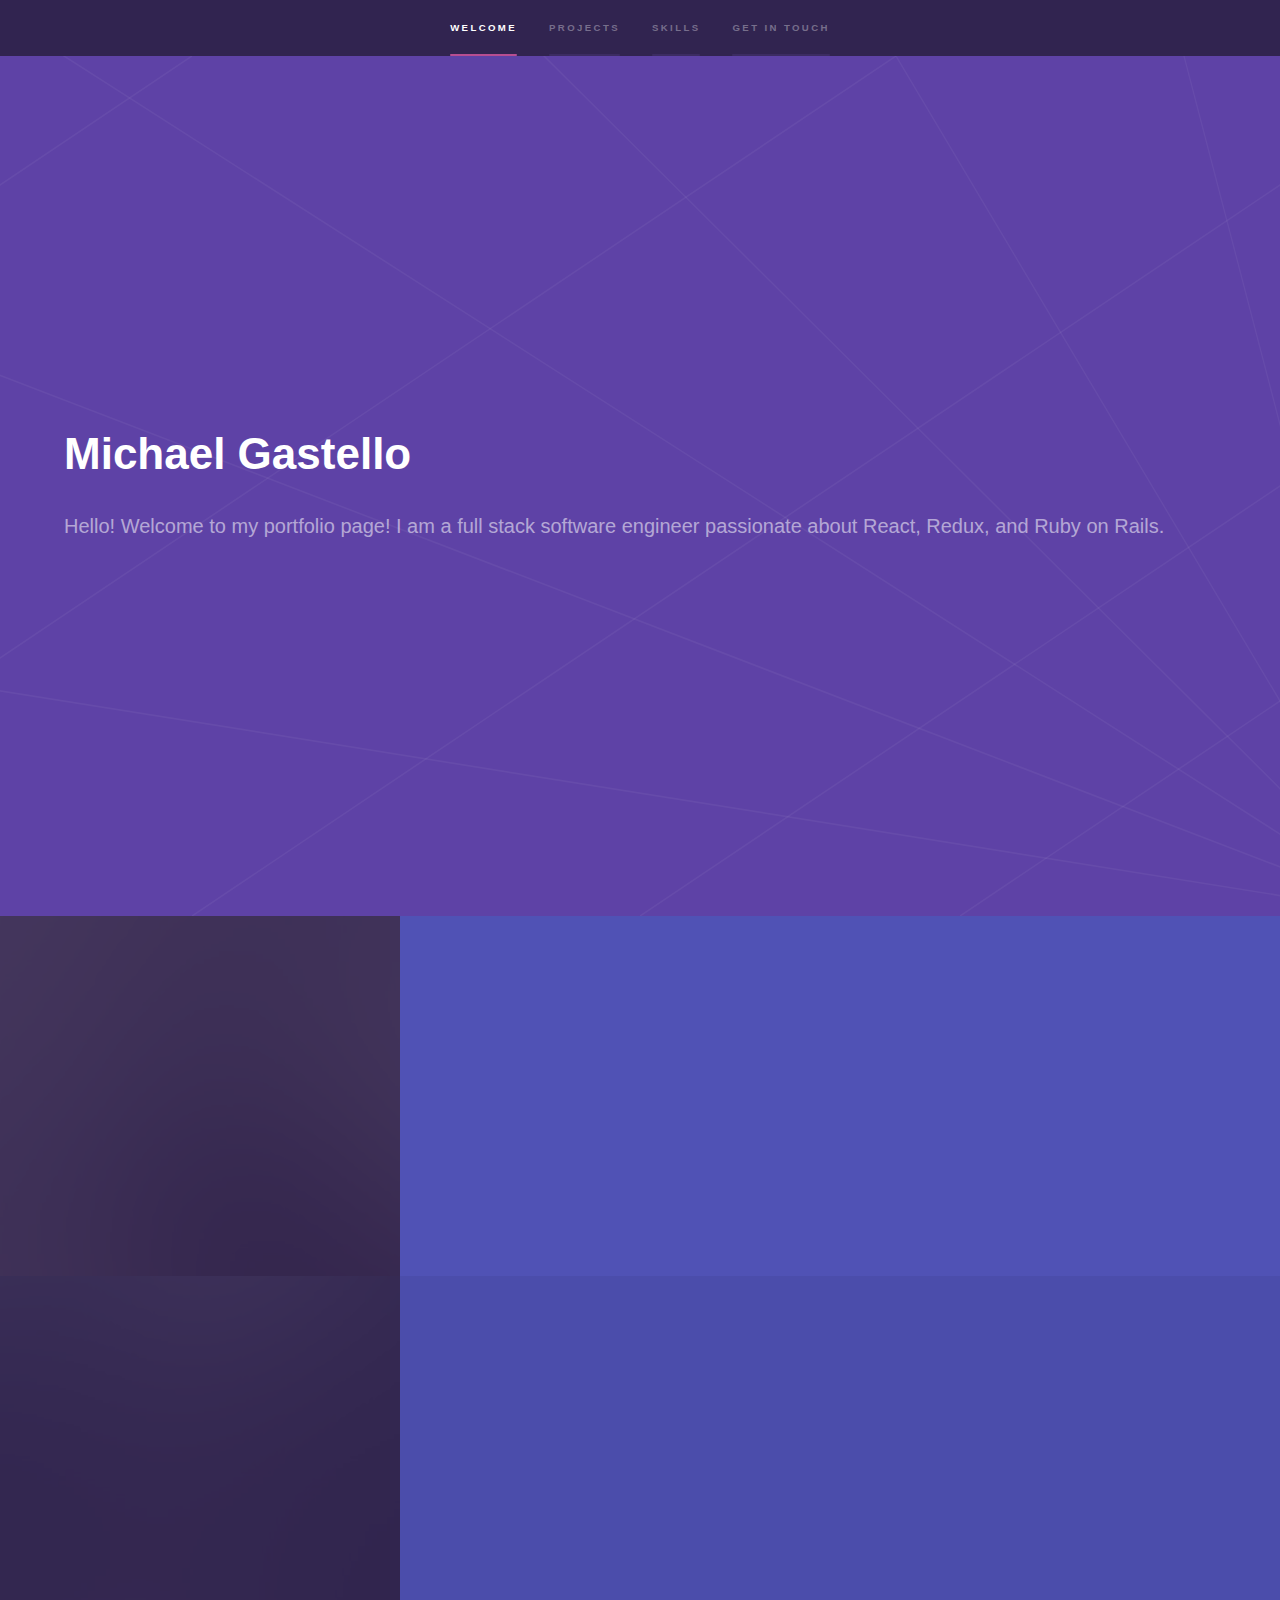
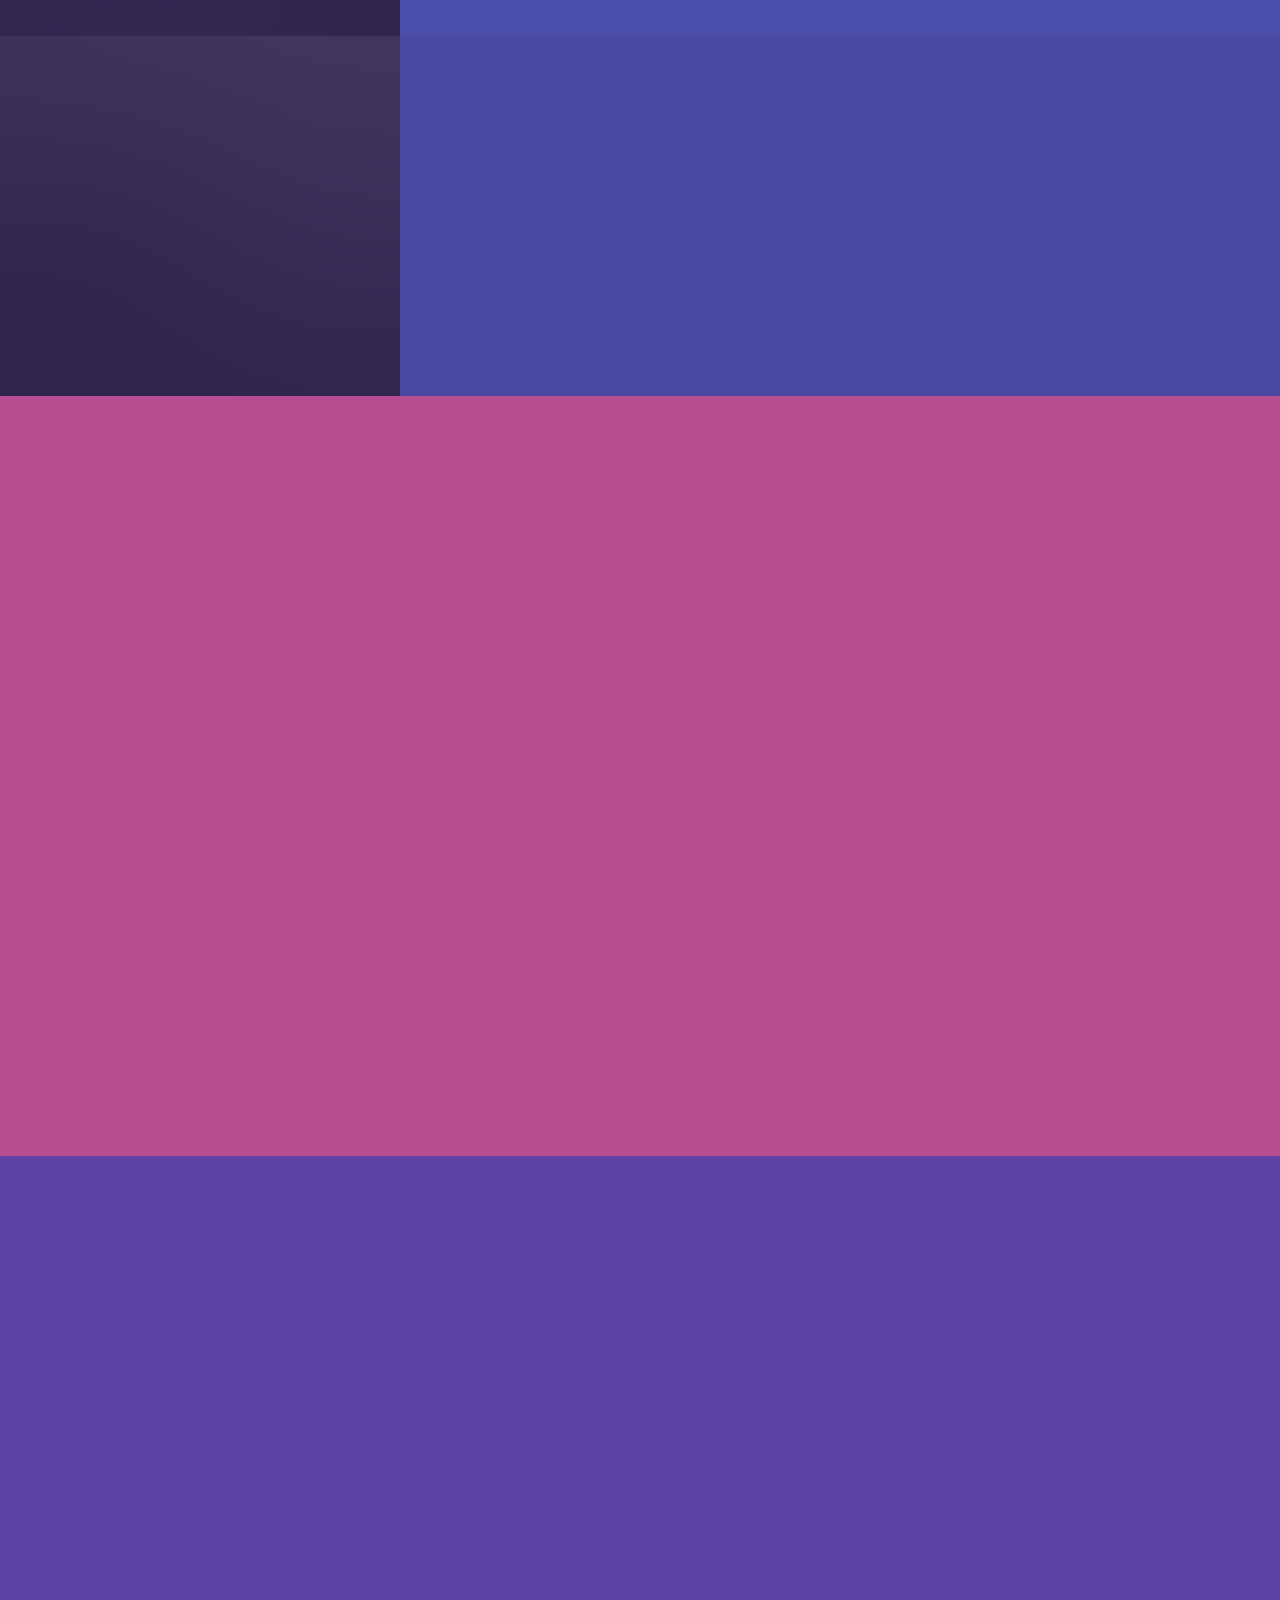
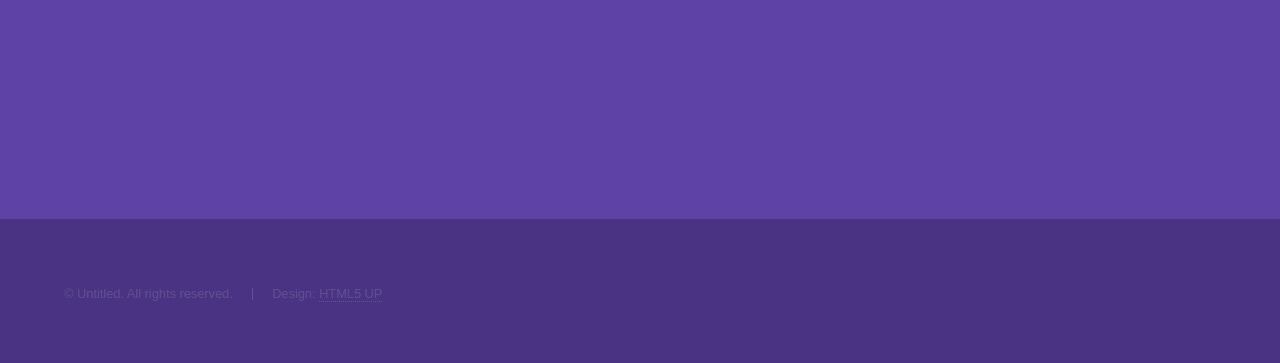
==== index.html @ 9dc015c9 "added descriptions" ====
<!DOCTYPE HTML>
<!--
	Hyperspace by HTML5 UP
	html5up.net | @ajlkn
	Free for personal and commercial use under the CCA 3.0 license (html5up.net/license)
-->
<html>
	<head>
		<title>Michael Gastello	</title>
		<meta charset="utf-8" />
		<meta name="viewport" content="width=device-width, initial-scale=1, user-scalable=no" />
		<link rel="stylesheet" href="https://cdn.jsdelivr.net/gh/devicons/devicon@v2.15.1/devicon.min.css">
		<link rel="stylesheet" href="assets/css/main.css" />
		<noscript><link rel="stylesheet" href="assets/css/noscript.css" /></noscript>
	</head>
	<body class="is-preload">

		<!-- Sidebar -->
			<section id="sidebar">
				<div class="inner">
					<nav>
						<ul>
							<li><a href="#intro">Welcome</a></li>
							<li><a href="#one">Projects</a></li>
							<li><a href="#two">Skills</a></li>
							<li><a href="#three">Get in touch</a></li>
						</ul>
					</nav>
				</div>
			</section>

		<!-- Wrapper -->
			<div id="wrapper">

				<!-- Intro -->
					<section id="intro" class="wrapper style1 fullscreen fade-up">
						<div class="inner">
							<h1>Michael Gastello</h1>
							<p>Hello! Welcome to my portfolio page! I am a full stack software engineer passionate about React, Redux, and Ruby on Rails.</p>
						</div>
					</section>

				<!-- One -->
					<section id="one" class="wrapper style2 spotlights">
						<section>
							<a href="#" class="image"><img src="images/pic01.jpg" alt="" data-position="center center" /></a>
							<div class="content">
								<div class="inner">
									<h2>xChngd</h2>
									<p>A minimalist JavaScript project displaying currency information and exchange rates for any country clicked on a world map.</p>
									<ul class="actions">
										<li><a href="generic.html" class="button">Learn more</a></li>
									</ul>
								</div>
							</div>
						</section>
						<section>
							<a href="#" class="image"><img src="images/pic02.jpg" alt="" data-position="top center" /></a>
							<div class="content">
								<div class="inner">
									<h2>Arrow</h2>
									<p>A single page Target clone offering users an authentic e-commerce experience.</p>
									<ul class="actions">
										<li><a href="generic.html" class="button">Learn more</a></li>
									</ul>
								</div>
							</div>
						</section>
						<section>
							<a href="#" class="image"><img src="images/pic03.jpg" alt="" data-position="25% 25%" /></a>
							<div class="content">
								<div class="inner">
									<h2>ARTifacts</h2>
									<p>A web app that enables users to explore and discover art from different countries and time periods.</p>
									<ul class="actions">
										<li><a href="generic.html" class="button">Learn more</a></li>
									</ul>
								</div>
							</div>
						</section>
					</section>

				<!-- Two -->
					<section id="two" class="wrapper style3 fade-up">
						<div class="inner">
							<h2>Skills</h2>
							<!-- <p>Phasellus convallis elit id ullamcorper pulvinar. Duis aliquam turpis mauris, eu ultricies erat malesuada quis. Aliquam dapibus, lacus eget hendrerit bibendum, urna est aliquam sem, sit amet imperdiet est velit quis lorem.</p> -->
							<div class="features">
								<section>
									<img src="https://cdn.jsdelivr.net/gh/devicons/devicon/icons/javascript/javascript-original.svg" class="js-img"/>
									<h3>JavaScript</h3>
									<!-- <p>Phasellus convallis elit id ullam corper amet et pulvinar. Duis aliquam turpis mauris, sed ultricies erat dapibus.</p> -->
								</section>
								<section>
									<img src="https://cdn.jsdelivr.net/gh/devicons/devicon/icons/react/react-original.svg" class="js-img"/>
									<h3>React</h3>
									<!-- <p>Phasellus convallis elit id ullam corper amet et pulvinar. Duis aliquam turpis mauris, sed ultricies erat dapibus.</p> -->
								</section>
								<section>
									<img src="https://cdn.jsdelivr.net/gh/devicons/devicon/icons/redux/redux-original.svg" class="js-img"/>
									<h3>Redux</h3>
									<!-- <p>Phasellus convallis elit id ullam corper amet et pulvinar. Duis aliquam turpis mauris, sed ultricies erat dapibus.</p> -->
								</section>
								<section>
									<img src="https://cdn.jsdelivr.net/gh/devicons/devicon/icons/express/express-original.svg" class="js-img"/>
									<h3>Express</h3>
									<!-- <p>Phasellus convallis elit id ullam corper amet et pulvinar. Duis aliquam turpis mauris, sed ultricies erat dapibus.</p> -->
								</section>
								<section>
									<img src="https://cdn.jsdelivr.net/gh/devicons/devicon/icons/ruby/ruby-original-wordmark.svg" class="js-img"/>
									<h3>Ruby</h3>
									<!-- <p>Phasellus convallis elit id ullam corper amet et pulvinar. Duis aliquam turpis mauris, sed ultricies erat dapibus.</p> -->
								</section>
								<section>
									<img src="https://cdn.jsdelivr.net/gh/devicons/devicon/icons/rails/rails-plain-wordmark.svg" class="js-img"/>
									<h3>Rails</h3>
									<!-- <p>Phasellus convallis elit id ullam corper amet et pulvinar. Duis aliquam turpis mauris, sed ultricies erat dapibus.</p> -->
								</section>
								<section>
									<img src="https://cdn.jsdelivr.net/gh/devicons/devicon/icons/nodejs/nodejs-original-wordmark.svg" class="js-img"/>
									<h3>Node</h3>
									<!-- <p>Phasellus convallis elit id ullam corper amet et pulvinar. Duis aliquam turpis mauris, sed ultricies erat dapibus.</p> -->
								</section>
								<section>
									<img src="https://cdn.jsdelivr.net/gh/devicons/devicon/icons/git/git-original-wordmark.svg" class="js-img"/>
									<h3>Git<h3>
									<!-- <p>Phasellus convallis elit id ullam corper amet et pulvinar. Duis aliquam turpis mauris, sed ultricies erat dapibus.</p> -->
								</section>
								<section>
									<img src="https://cdn.jsdelivr.net/gh/devicons/devicon/icons/html5/html5-original-wordmark.svg" class="js-img"/>
									<h3>HTML</h3>
									<!-- <p>Phasellus convallis elit id ullam corper amet et pulvinar. Duis aliquam turpis mauris, sed ultricies erat dapibus.</p> -->
								</section>
								<section>
									<img src="https://cdn.jsdelivr.net/gh/devicons/devicon/icons/css3/css3-original-wordmark.svg" class="js-img"/>
									<h3>CSS<h3>
									<!-- <p>Phasellus convallis elit id ullam corper amet et pulvinar. Duis aliquam turpis mauris, sed ultricies erat dapibus.</p> -->
								</section>
								<section>
									<img src="https://cdn.jsdelivr.net/gh/devicons/devicon/icons/postgresql/postgresql-original-wordmark.svg" class="js-img"/>
									<h3>PostgreSQL</h3>
									<!-- <p>Phasellus convallis elit id ullam corper amet et pulvinar. Duis aliquam turpis mauris, sed ultricies erat dapibus.</p> -->
								</section>
								<section>
									<img src="https://cdn.jsdelivr.net/gh/devicons/devicon/icons/mongodb/mongodb-original-wordmark.svg" class="js-img"/>
									<h3>MongoDB<h3>
									<!-- <p>Phasellus convallis elit id ullam corper amet et pulvinar. Duis aliquam turpis mauris, sed ultricies erat dapibus.</p> -->
								</section>
							</div>
						</div>
					</section>

				<!-- Three -->
					<section id="three" class="wrapper style1 fade-up">
						<div class="inner">
							<h2>Get in touch</h2>
							<p>Phasellus convallis elit id ullamcorper pulvinar. Duis aliquam turpis mauris, eu ultricies erat malesuada quis. Aliquam dapibus, lacus eget hendrerit bibendum, urna est aliquam sem, sit amet imperdiet est velit quis lorem.</p>
							<div class="split style1">
								<section>
									<form method="post" action="#">
										<div class="fields">
											<div class="field half">
												<label for="name">Name</label>
												<input type="text" name="name" id="name" />
											</div>
											<div class="field half">
												<label for="email">Email</label>
												<input type="text" name="email" id="email" />
											</div>
											<div class="field">
												<label for="message">Message</label>
												<textarea name="message" id="message" rows="5"></textarea>
											</div>
										</div>
										<ul class="actions">
											<li><a href="" class="button submit">Send Message</a></li>
										</ul>
									</form>
								</section>
								<section>
									<ul class="contact">`
										<li>
											<h3>Email</h3>
											<a href="#">mgastello10@gmail.com</a>
										</li>
										<li>
											<h3>Phone</h3>
											<span>(631) 896-7284</span>
										</li>
										<li>
											<h3>Social</h3>
											<ul class="icons">
												<li><a href="https://www.linkedin.com/in/michael-gastello/" class="icon brands fa-linkedin-in" target="_blank" rel="noreferrer"><span class="label">LinkedIn</span></a></li>
												<li><a href="https://github.com/mgastello" class="icon brands fa-github" target="_blank" rel="noreferrer"><span class="label">GitHub</span></a></li>
												<li><a href="https://wellfound.com/u/michael-gastello" class="icon brands fa-angellist" target="_blank" rel="noreferrer"><span class="label">Facebook</span></a></li>
											</ul>
										</li>
									</ul>
								</section>
							</div>
						</div>
					</section>

			</div>

		<!-- Footer -->
			<footer id="footer" class="wrapper style1-alt">
				<div class="inner">
					<ul class="menu">
						<li>&copy; Untitled. All rights reserved.</li><li>Design: <a href="http://html5up.net">HTML5 UP</a></li>
					</ul>
				</div>
			</footer>

		<!-- Scripts -->
			<script src="assets/js/jquery.min.js"></script>
			<script src="assets/js/jquery.scrollex.min.js"></script>
			<script src="assets/js/jquery.scrolly.min.js"></script>
			<script src="assets/js/browser.min.js"></script>
			<script src="assets/js/breakpoints.min.js"></script>
			<script src="assets/js/util.js"></script>
			<script src="assets/js/main.js"></script>

	</body>
</html>
---- assets/css/main.css ----
@import url(fontawesome-all.min.css);

/*
	Hyperspace by HTML5 UP
	html5up.net | @ajlkn
	Free for personal and commercial use under the CCA 3.0 license (html5up.net/license)
*/

html, body, div, span, applet, object,
iframe, h1, h2, h3, h4, h5, h6, p, blockquote,
pre, a, abbr, acronym, address, big, cite,
code, del, dfn, em, img, ins, kbd, q, s, samp,
small, strike, strong, sub, sup, tt, var, b,
u, i, center, dl, dt, dd, ol, ul, li, fieldset,
form, label, legend, table, caption, tbody,
tfoot, thead, tr, th, td, article, aside,
canvas, details, embed, figure, figcaption,
footer, header, hgroup, menu, nav, output, ruby,
section, summary, time, mark, audio, video {
	margin: 0;
	padding: 0;
	border: 0;
	font-size: 100%;
	font: inherit;
	vertical-align: baseline;}

article, aside, details, figcaption, figure,
footer, header, hgroup, menu, nav, section {
	display: block;}

body {
	line-height: 1;
}

ol, ul {
	list-style: none;
}

blockquote, q {
	quotes: none;
}

	blockquote:before, blockquote:after, q:before, q:after {
		content: '';
		content: none;
	}

table {
	border-collapse: collapse;
	border-spacing: 0;
}

body {
	-webkit-text-size-adjust: none;
}

mark {
	background-color: transparent;
	color: inherit;
}

input::-moz-focus-inner {
	border: 0;
	padding: 0;
}

input, select, textarea {
	-moz-appearance: none;
	-webkit-appearance: none;
	-ms-appearance: none;
	appearance: none;
}

/* Basic */

	@-ms-viewport {
		width: device-width;
	}

	body {
		-ms-overflow-style: scrollbar;
	}

	@media screen and (max-width: 480px) {

		html, body {
			min-width: 320px;
		}

	}

	html {
		box-sizing: border-box;
	}

	*, *:before, *:after {
		box-sizing: inherit;
	}

	body {
		background: #312450;
	}

		body.is-preload *, body.is-preload *:before, body.is-preload *:after {
			-moz-animation: none !important;
			-webkit-animation: none !important;
			-ms-animation: none !important;
			animation: none !important;
			-moz-transition: none !important;
			-webkit-transition: none !important;
			-ms-transition: none !important;
			transition: none !important;
		}

/* Type */

	body, input, select, textarea {
		color: rgba(255, 255, 255, 0.55);
		font-family: Arial, Helvetica, sans-serif;
		font-size: 16.5pt;
		font-weight: normal;
		line-height: 1.75;
	}

		@media screen and (max-width: 1680px) {

			body, input, select, textarea {
				font-size: 13pt;
			}

		}

		@media screen and (max-width: 1280px) {

			body, input, select, textarea {
				font-size: 12pt;
			}

		}

		@media screen and (max-width: 360px) {

			body, input, select, textarea {
				font-size: 11pt;
			}

		}

	a {
		-moz-transition: color 0.2s ease, border-bottom-color 0.2s ease;
		-webkit-transition: color 0.2s ease, border-bottom-color 0.2s ease;
		-ms-transition: color 0.2s ease, border-bottom-color 0.2s ease;
		transition: color 0.2s ease, border-bottom-color 0.2s ease;
		border-bottom: dotted 1px rgba(255, 255, 255, 0.35);
		color: inherit;
		text-decoration: none;
	}

		a:hover {
			border-bottom-color: transparent;
			color: #ffffff;
		}

	strong, b {
		color: #ffffff;
		font-weight: bold;
	}

	em, i {
		font-style: italic;
	}

	p {
		margin: 0 0 2em 0;
	}

	h1, h2, h4, h5, h6 {
		color: #ffffff;
		font-weight: bold;
		line-height: 1.5;
		margin: 0 0 0.5em 0;
	}

		h1 a, h2 a, h3 a, h4 a, h5 a, h6 a {
			color: inherit;
			text-decoration: none;
		}

	h1 {
		font-size: 2.75em;
	}

		h1.major {
			margin: 0 0 1.3em 0;
			position: relative;
			padding-bottom: 0.35em;
		}

			h1.major:after {
				background-image: -moz-linear-gradient(to right, #5e42a6, #b74e91);
				background-image: -webkit-linear-gradient(to right, #5e42a6, #b74e91);
				background-image: -ms-linear-gradient(to right, #5e42a6, #b74e91);
				background-image: linear-gradient(to right, #5e42a6, #b74e91);
				-moz-transition: max-width 0.2s ease;
				-webkit-transition: max-width 0.2s ease;
				-ms-transition: max-width 0.2s ease;
				transition: max-width 0.2s ease;
				border-radius: 0.2em;
				bottom: 0;
				content: '';
				height: 0.05em;
				position: absolute;
				right: 0;
				width: 100%;
			}

	h2 {
		font-size: 1.75em;
	}

	h3 {
		font-size: 1.1em;
	}

	h4 {
		font-size: 1em;
	}

	h5 {
		font-size: 0.8em;
	}

	h6 {
		font-size: 0.6em;
	}

	@media screen and (max-width: 736px) {

		h1 {
			font-size: 2em;
		}

		h2 {
			font-size: 1.25em;
		}

		h3 {
			font-size: 1em;
		}

		h4 {
			font-size: 0.8em;
		}

		h5 {
			font-size: 0.6em;
		}

		h6 {
			font-size: 0.6em;
		}

	}

	sub {
		font-size: 0.8em;
		position: relative;
		top: 0.5em;
	}

	sup {
		font-size: 0.8em;
		position: relative;
		top: -0.5em;
	}

	blockquote {
		border-left: solid 4px rgba(255, 255, 255, 0.15);
		font-style: italic;
		margin: 0 0 2em 0;
		padding: 0.5em 0 0.5em 2em;
	}

	code {
		background: rgba(255, 255, 255, 0.05);
		border-radius: 0.25em;
		border: solid 1px rgba(255, 255, 255, 0.15);
		font-family: "Courier New", monospace;
		font-size: 0.9em;
		margin: 0 0.25em;
		padding: 0.25em 0.65em;
	}

	pre {
		-webkit-overflow-scrolling: touch;
		font-family: "Courier New", monospace;
		font-size: 0.9em;
		margin: 0 0 2em 0;
	}

		pre code {
			display: block;
			line-height: 1.75em;
			padding: 1em 1.5em;
			overflow-x: auto;
		}

	hr {
		border: 0;
		border-bottom: solid 1px rgba(255, 255, 255, 0.15);
		margin: 2em 0;
	}

		hr.major {
			margin: 3em 0;
		}

	.align-left {
		text-align: left;
	}

	.align-center {
		text-align: center;
	}

	.align-right {
		text-align: right;
	}

/* Row */

	.row {
		display: flex;
		flex-wrap: wrap;
		box-sizing: border-box;
		align-items: stretch;
	}

		.row > * {
			box-sizing: border-box;
		}

		.row.gtr-uniform > * > :last-child {
			margin-bottom: 0;
		}

		.row.aln-left {
			justify-content: flex-start;
		}

		.row.aln-center {
			justify-content: center;
		}

		.row.aln-right {
			justify-content: flex-end;
		}

		.row.aln-top {
			align-items: flex-start;
		}

		.row.aln-middle {
			align-items: center;
		}

		.row.aln-bottom {
			align-items: flex-end;
		}

		.row > .imp {
			order: -1;
		}

		.row > .col-1 {
			width: 8.33333%;
		}

		.row > .off-1 {
			margin-left: 8.33333%;
		}

		.row > .col-2 {
			width: 16.66667%;
		}

		.row > .off-2 {
			margin-left: 16.66667%;
		}

		.row > .col-3 {
			width: 25%;
		}

		.row > .off-3 {
			margin-left: 25%;
		}

		.row > .col-4 {
			width: 33.33333%;
		}

		.row > .off-4 {
			margin-left: 33.33333%;
		}

		.row > .col-5 {
			width: 41.66667%;
		}

		.row > .off-5 {
			margin-left: 41.66667%;
		}

		.row > .col-6 {
			width: 50%;
		}

		.row > .off-6 {
			margin-left: 50%;
		}

		.row > .col-7 {
			width: 58.33333%;
		}

		.row > .off-7 {
			margin-left: 58.33333%;
		}

		.row > .col-8 {
			width: 66.66667%;
		}

		.row > .off-8 {
			margin-left: 66.66667%;
		}

		.row > .col-9 {
			width: 75%;
		}

		.row > .off-9 {
			margin-left: 75%;
		}

		.row > .col-10 {
			width: 83.33333%;
		}

		.row > .off-10 {
			margin-left: 83.33333%;
		}

		.row > .col-11 {
			width: 91.66667%;
		}

		.row > .off-11 {
			margin-left: 91.66667%;
		}

		.row > .col-12 {
			width: 100%;
		}

		.row > .off-12 {
			margin-left: 100%;
		}

		.row.gtr-0 {
			margin-top: 0;
			margin-left: 0em;
		}

			.row.gtr-0 > * {
				padding: 0 0 0 0em;
			}

			.row.gtr-0.gtr-uniform {
				margin-top: 0em;
			}

				.row.gtr-0.gtr-uniform > * {
					padding-top: 0em;
				}

		.row.gtr-25 {
			margin-top: 0;
			margin-left: -0.375em;
		}

			.row.gtr-25 > * {
				padding: 0 0 0 0.375em;
			}

			.row.gtr-25.gtr-uniform {
				margin-top: -0.375em;
			}

				.row.gtr-25.gtr-uniform > * {
					padding-top: 0.375em;
				}

		.row.gtr-50 {
			margin-top: 0;
			margin-left: -0.75em;
		}

			.row.gtr-50 > * {
				padding: 0 0 0 0.75em;
			}

			.row.gtr-50.gtr-uniform {
				margin-top: -0.75em;
			}

				.row.gtr-50.gtr-uniform > * {
					padding-top: 0.75em;
				}

		.row {
			margin-top: 0;
			margin-left: -1.5em;
		}

			.row > * {
				padding: 0 0 0 1.5em;
			}

			.row.gtr-uniform {
				margin-top: -1.5em;
			}

				.row.gtr-uniform > * {
					padding-top: 1.5em;
				}

		.row.gtr-150 {
			margin-top: 0;
			margin-left: -2.25em;
		}

			.row.gtr-150 > * {
				padding: 0 0 0 2.25em;
			}

			.row.gtr-150.gtr-uniform {
				margin-top: -2.25em;
			}

				.row.gtr-150.gtr-uniform > * {
					padding-top: 2.25em;
				}

		.row.gtr-200 {
			margin-top: 0;
			margin-left: -3em;
		}

			.row.gtr-200 > * {
				padding: 0 0 0 3em;
			}

			.row.gtr-200.gtr-uniform {
				margin-top: -3em;
			}

				.row.gtr-200.gtr-uniform > * {
					padding-top: 3em;
				}

		@media screen and (max-width: 1680px) {

			.row {
				display: flex;
				flex-wrap: wrap;
				box-sizing: border-box;
				align-items: stretch;
			}

				.row > * {
					box-sizing: border-box;
				}

				.row.gtr-uniform > * > :last-child {
					margin-bottom: 0;
				}

				.row.aln-left {
					justify-content: flex-start;
				}

				.row.aln-center {
					justify-content: center;
				}

				.row.aln-right {
					justify-content: flex-end;
				}

				.row.aln-top {
					align-items: flex-start;
				}

				.row.aln-middle {
					align-items: center;
				}

				.row.aln-bottom {
					align-items: flex-end;
				}

				.row > .imp-xlarge {
					order: -1;
				}

				.row > .col-1-xlarge {
					width: 8.33333%;
				}

				.row > .off-1-xlarge {
					margin-left: 8.33333%;
				}

				.row > .col-2-xlarge {
					width: 16.66667%;
				}

				.row > .off-2-xlarge {
					margin-left: 16.66667%;
				}

				.row > .col-3-xlarge {
					width: 25%;
				}

				.row > .off-3-xlarge {
					margin-left: 25%;
				}

				.row > .col-4-xlarge {
					width: 33.33333%;
				}

				.row > .off-4-xlarge {
					margin-left: 33.33333%;
				}

				.row > .col-5-xlarge {
					width: 41.66667%;
				}

				.row > .off-5-xlarge {
					margin-left: 41.66667%;
				}

				.row > .col-6-xlarge {
					width: 50%;
				}

				.row > .off-6-xlarge {
					margin-left: 50%;
				}

				.row > .col-7-xlarge {
					width: 58.33333%;
				}

				.row > .off-7-xlarge {
					margin-left: 58.33333%;
				}

				.row > .col-8-xlarge {
					width: 66.66667%;
				}

				.row > .off-8-xlarge {
					margin-left: 66.66667%;
				}

				.row > .col-9-xlarge {
					width: 75%;
				}

				.row > .off-9-xlarge {
					margin-left: 75%;
				}

				.row > .col-10-xlarge {
					width: 83.33333%;
				}

				.row > .off-10-xlarge {
					margin-left: 83.33333%;
				}

				.row > .col-11-xlarge {
					width: 91.66667%;
				}

				.row > .off-11-xlarge {
					margin-left: 91.66667%;
				}

				.row > .col-12-xlarge {
					width: 100%;
				}

				.row > .off-12-xlarge {
					margin-left: 100%;
				}

				.row.gtr-0 {
					margin-top: 0;
					margin-left: 0em;
				}

					.row.gtr-0 > * {
						padding: 0 0 0 0em;
					}

					.row.gtr-0.gtr-uniform {
						margin-top: 0em;
					}

						.row.gtr-0.gtr-uniform > * {
							padding-top: 0em;
						}

				.row.gtr-25 {
					margin-top: 0;
					margin-left: -0.375em;
				}

					.row.gtr-25 > * {
						padding: 0 0 0 0.375em;
					}

					.row.gtr-25.gtr-uniform {
						margin-top: -0.375em;
					}

						.row.gtr-25.gtr-uniform > * {
							padding-top: 0.375em;
						}

				.row.gtr-50 {
					margin-top: 0;
					margin-left: -0.75em;
				}

					.row.gtr-50 > * {
						padding: 0 0 0 0.75em;
					}

					.row.gtr-50.gtr-uniform {
						margin-top: -0.75em;
					}

						.row.gtr-50.gtr-uniform > * {
							padding-top: 0.75em;
						}

				.row {
					margin-top: 0;
					margin-left: -1.5em;
				}

					.row > * {
						padding: 0 0 0 1.5em;
					}

					.row.gtr-uniform {
						margin-top: -1.5em;
					}

						.row.gtr-uniform > * {
							padding-top: 1.5em;
						}

				.row.gtr-150 {
					margin-top: 0;
					margin-left: -2.25em;
				}

					.row.gtr-150 > * {
						padding: 0 0 0 2.25em;
					}

					.row.gtr-150.gtr-uniform {
						margin-top: -2.25em;
					}

						.row.gtr-150.gtr-uniform > * {
							padding-top: 2.25em;
						}

				.row.gtr-200 {
					margin-top: 0;
					margin-left: -3em;
				}

					.row.gtr-200 > * {
						padding: 0 0 0 3em;
					}

					.row.gtr-200.gtr-uniform {
						margin-top: -3em;
					}

						.row.gtr-200.gtr-uniform > * {
							padding-top: 3em;
						}

		}

		@media screen and (max-width: 1280px) {

			.row {
				display: flex;
				flex-wrap: wrap;
				box-sizing: border-box;
				align-items: stretch;
			}

				.row > * {
					box-sizing: border-box;
				}

				.row.gtr-uniform > * > :last-child {
					margin-bottom: 0;
				}

				.row.aln-left {
					justify-content: flex-start;
				}

				.row.aln-center {
					justify-content: center;
				}

				.row.aln-right {
					justify-content: flex-end;
				}

				.row.aln-top {
					align-items: flex-start;
				}

				.row.aln-middle {
					align-items: center;
				}

				.row.aln-bottom {
					align-items: flex-end;
				}

				.row > .imp-large {
					order: -1;
				}

				.row > .col-1-large {
					width: 8.33333%;
				}

				.row > .off-1-large {
					margin-left: 8.33333%;
				}

				.row > .col-2-large {
					width: 16.66667%;
				}

				.row > .off-2-large {
					margin-left: 16.66667%;
				}

				.row > .col-3-large {
					width: 25%;
				}

				.row > .off-3-large {
					margin-left: 25%;
				}

				.row > .col-4-large {
					width: 33.33333%;
				}

				.row > .off-4-large {
					margin-left: 33.33333%;
				}

				.row > .col-5-large {
					width: 41.66667%;
				}

				.row > .off-5-large {
					margin-left: 41.66667%;
				}

				.row > .col-6-large {
					width: 50%;
				}

				.row > .off-6-large {
					margin-left: 50%;
				}

				.row > .col-7-large {
					width: 58.33333%;
				}

				.row > .off-7-large {
					margin-left: 58.33333%;
				}

				.row > .col-8-large {
					width: 66.66667%;
				}

				.row > .off-8-large {
					margin-left: 66.66667%;
				}

				.row > .col-9-large {
					width: 75%;
				}

				.row > .off-9-large {
					margin-left: 75%;
				}

				.row > .col-10-large {
					width: 83.33333%;
				}

				.row > .off-10-large {
					margin-left: 83.33333%;
				}

				.row > .col-11-large {
					width: 91.66667%;
				}

				.row > .off-11-large {
					margin-left: 91.66667%;
				}

				.row > .col-12-large {
					width: 100%;
				}

				.row > .off-12-large {
					margin-left: 100%;
				}

				.row.gtr-0 {
					margin-top: 0;
					margin-left: 0em;
				}

					.row.gtr-0 > * {
						padding: 0 0 0 0em;
					}

					.row.gtr-0.gtr-uniform {
						margin-top: 0em;
					}

						.row.gtr-0.gtr-uniform > * {
							padding-top: 0em;
						}

				.row.gtr-25 {
					margin-top: 0;
					margin-left: -0.375em;
				}

					.row.gtr-25 > * {
						padding: 0 0 0 0.375em;
					}

					.row.gtr-25.gtr-uniform {
						margin-top: -0.375em;
					}

						.row.gtr-25.gtr-uniform > * {
							padding-top: 0.375em;
						}

				.row.gtr-50 {
					margin-top: 0;
					margin-left: -0.75em;
				}

					.row.gtr-50 > * {
						padding: 0 0 0 0.75em;
					}

					.row.gtr-50.gtr-uniform {
						margin-top: -0.75em;
					}

						.row.gtr-50.gtr-uniform > * {
							padding-top: 0.75em;
						}

				.row {
					margin-top: 0;
					margin-left: -1.5em;
				}

					.row > * {
						padding: 0 0 0 1.5em;
					}

					.row.gtr-uniform {
						margin-top: -1.5em;
					}

						.row.gtr-uniform > * {
							padding-top: 1.5em;
						}

				.row.gtr-150 {
					margin-top: 0;
					margin-left: -2.25em;
				}

					.row.gtr-150 > * {
						padding: 0 0 0 2.25em;
					}

					.row.gtr-150.gtr-uniform {
						margin-top: -2.25em;
					}

						.row.gtr-150.gtr-uniform > * {
							padding-top: 2.25em;
						}

				.row.gtr-200 {
					margin-top: 0;
					margin-left: -3em;
				}

					.row.gtr-200 > * {
						padding: 0 0 0 3em;
					}

					.row.gtr-200.gtr-uniform {
						margin-top: -3em;
					}

						.row.gtr-200.gtr-uniform > * {
							padding-top: 3em;
						}

		}

		@media screen and (max-width: 980px) {

			.row {
				display: flex;
				flex-wrap: wrap;
				box-sizing: border-box;
				align-items: stretch;
			}

				.row > * {
					box-sizing: border-box;
				}

				.row.gtr-uniform > * > :last-child {
					margin-bottom: 0;
				}

				.row.aln-left {
					justify-content: flex-start;
				}

				.row.aln-center {
					justify-content: center;
				}

				.row.aln-right {
					justify-content: flex-end;
				}

				.row.aln-top {
					align-items: flex-start;
				}

				.row.aln-middle {
					align-items: center;
				}

				.row.aln-bottom {
					align-items: flex-end;
				}

				.row > .imp-medium {
					order: -1;
				}

				.row > .col-1-medium {
					width: 8.33333%;
				}

				.row > .off-1-medium {
					margin-left: 8.33333%;
				}

				.row > .col-2-medium {
					width: 16.66667%;
				}

				.row > .off-2-medium {
					margin-left: 16.66667%;
				}

				.row > .col-3-medium {
					width: 25%;
				}

				.row > .off-3-medium {
					margin-left: 25%;
				}

				.row > .col-4-medium {
					width: 33.33333%;
				}

				.row > .off-4-medium {
					margin-left: 33.33333%;
				}

				.row > .col-5-medium {
					width: 41.66667%;
				}

				.row > .off-5-medium {
					margin-left: 41.66667%;
				}

				.row > .col-6-medium {
					width: 50%;
				}

				.row > .off-6-medium {
					margin-left: 50%;
				}

				.row > .col-7-medium {
					width: 58.33333%;
				}

				.row > .off-7-medium {
					margin-left: 58.33333%;
				}

				.row > .col-8-medium {
					width: 66.66667%;
				}

				.row > .off-8-medium {
					margin-left: 66.66667%;
				}

				.row > .col-9-medium {
					width: 75%;
				}

				.row > .off-9-medium {
					margin-left: 75%;
				}

				.row > .col-10-medium {
					width: 83.33333%;
				}

				.row > .off-10-medium {
					margin-left: 83.33333%;
				}

				.row > .col-11-medium {
					width: 91.66667%;
				}

				.row > .off-11-medium {
					margin-left: 91.66667%;
				}

				.row > .col-12-medium {
					width: 100%;
				}

				.row > .off-12-medium {
					margin-left: 100%;
				}

				.row.gtr-0 {
					margin-top: 0;
					margin-left: 0em;
				}

					.row.gtr-0 > * {
						padding: 0 0 0 0em;
					}

					.row.gtr-0.gtr-uniform {
						margin-top: 0em;
					}

						.row.gtr-0.gtr-uniform > * {
							padding-top: 0em;
						}

				.row.gtr-25 {
					margin-top: 0;
					margin-left: -0.375em;
				}

					.row.gtr-25 > * {
						padding: 0 0 0 0.375em;
					}

					.row.gtr-25.gtr-uniform {
						margin-top: -0.375em;
					}

						.row.gtr-25.gtr-uniform > * {
							padding-top: 0.375em;
						}

				.row.gtr-50 {
					margin-top: 0;
					margin-left: -0.75em;
				}

					.row.gtr-50 > * {
						padding: 0 0 0 0.75em;
					}

					.row.gtr-50.gtr-uniform {
						margin-top: -0.75em;
					}

						.row.gtr-50.gtr-uniform > * {
							padding-top: 0.75em;
						}

				.row {
					margin-top: 0;
					margin-left: -1.5em;
				}

					.row > * {
						padding: 0 0 0 1.5em;
					}

					.row.gtr-uniform {
						margin-top: -1.5em;
					}

						.row.gtr-uniform > * {
							padding-top: 1.5em;
						}

				.row.gtr-150 {
					margin-top: 0;
					margin-left: -2.25em;
				}

					.row.gtr-150 > * {
						padding: 0 0 0 2.25em;
					}

					.row.gtr-150.gtr-uniform {
						margin-top: -2.25em;
					}

						.row.gtr-150.gtr-uniform > * {
							padding-top: 2.25em;
						}

				.row.gtr-200 {
					margin-top: 0;
					margin-left: -3em;
				}

					.row.gtr-200 > * {
						padding: 0 0 0 3em;
					}

					.row.gtr-200.gtr-uniform {
						margin-top: -3em;
					}

						.row.gtr-200.gtr-uniform > * {
							padding-top: 3em;
						}

		}

		@media screen and (max-width: 736px) {

			.row {
				display: flex;
				flex-wrap: wrap;
				box-sizing: border-box;
				align-items: stretch;
			}

				.row > * {
					box-sizing: border-box;
				}

				.row.gtr-uniform > * > :last-child {
					margin-bottom: 0;
				}

				.row.aln-left {
					justify-content: flex-start;
				}

				.row.aln-center {
					justify-content: center;
				}

				.row.aln-right {
					justify-content: flex-end;
				}

				.row.aln-top {
					align-items: flex-start;
				}

				.row.aln-middle {
					align-items: center;
				}

				.row.aln-bottom {
					align-items: flex-end;
				}

				.row > .imp-small {
					order: -1;
				}

				.row > .col-1-small {
					width: 8.33333%;
				}

				.row > .off-1-small {
					margin-left: 8.33333%;
				}

				.row > .col-2-small {
					width: 16.66667%;
				}

				.row > .off-2-small {
					margin-left: 16.66667%;
				}

				.row > .col-3-small {
					width: 25%;
				}

				.row > .off-3-small {
					margin-left: 25%;
				}

				.row > .col-4-small {
					width: 33.33333%;
				}

				.row > .off-4-small {
					margin-left: 33.33333%;
				}

				.row > .col-5-small {
					width: 41.66667%;
				}

				.row > .off-5-small {
					margin-left: 41.66667%;
				}

				.row > .col-6-small {
					width: 50%;
				}

				.row > .off-6-small {
					margin-left: 50%;
				}

				.row > .col-7-small {
					width: 58.33333%;
				}

				.row > .off-7-small {
					margin-left: 58.33333%;
				}

				.row > .col-8-small {
					width: 66.66667%;
				}

				.row > .off-8-small {
					margin-left: 66.66667%;
				}

				.row > .col-9-small {
					width: 75%;
				}

				.row > .off-9-small {
					margin-left: 75%;
				}

				.row > .col-10-small {
					width: 83.33333%;
				}

				.row > .off-10-small {
					margin-left: 83.33333%;
				}

				.row > .col-11-small {
					width: 91.66667%;
				}

				.row > .off-11-small {
					margin-left: 91.66667%;
				}

				.row > .col-12-small {
					width: 100%;
				}

				.row > .off-12-small {
					margin-left: 100%;
				}

				.row.gtr-0 {
					margin-top: 0;
					margin-left: 0em;
				}

					.row.gtr-0 > * {
						padding: 0 0 0 0em;
					}

					.row.gtr-0.gtr-uniform {
						margin-top: 0em;
					}

						.row.gtr-0.gtr-uniform > * {
							padding-top: 0em;
						}

				.row.gtr-25 {
					margin-top: 0;
					margin-left: -0.375em;
				}

					.row.gtr-25 > * {
						padding: 0 0 0 0.375em;
					}

					.row.gtr-25.gtr-uniform {
						margin-top: -0.375em;
					}

						.row.gtr-25.gtr-uniform > * {
							padding-top: 0.375em;
						}

				.row.gtr-50 {
					margin-top: 0;
					margin-left: -0.75em;
				}

					.row.gtr-50 > * {
						padding: 0 0 0 0.75em;
					}

					.row.gtr-50.gtr-uniform {
						margin-top: -0.75em;
					}

						.row.gtr-50.gtr-uniform > * {
							padding-top: 0.75em;
						}

				.row {
					margin-top: 0;
					margin-left: -1.5em;
				}

					.row > * {
						padding: 0 0 0 1.5em;
					}

					.row.gtr-uniform {
						margin-top: -1.5em;
					}

						.row.gtr-uniform > * {
							padding-top: 1.5em;
						}

				.row.gtr-150 {
					margin-top: 0;
					margin-left: -2.25em;
				}

					.row.gtr-150 > * {
						padding: 0 0 0 2.25em;
					}

					.row.gtr-150.gtr-uniform {
						margin-top: -2.25em;
					}

						.row.gtr-150.gtr-uniform > * {
							padding-top: 2.25em;
						}

				.row.gtr-200 {
					margin-top: 0;
					margin-left: -3em;
				}

					.row.gtr-200 > * {
						padding: 0 0 0 3em;
					}

					.row.gtr-200.gtr-uniform {
						margin-top: -3em;
					}

						.row.gtr-200.gtr-uniform > * {
							padding-top: 3em;
						}

		}

		@media screen and (max-width: 480px) {

			.row {
				display: flex;
				flex-wrap: wrap;
				box-sizing: border-box;
				align-items: stretch;
			}

				.row > * {
					box-sizing: border-box;
				}

				.row.gtr-uniform > * > :last-child {
					margin-bottom: 0;
				}

				.row.aln-left {
					justify-content: flex-start;
				}

				.row.aln-center {
					justify-content: center;
				}

				.row.aln-right {
					justify-content: flex-end;
				}

				.row.aln-top {
					align-items: flex-start;
				}

				.row.aln-middle {
					align-items: center;
				}

				.row.aln-bottom {
					align-items: flex-end;
				}

				.row > .imp-xsmall {
					order: -1;
				}

				.row > .col-1-xsmall {
					width: 8.33333%;
				}

				.row > .off-1-xsmall {
					margin-left: 8.33333%;
				}

				.row > .col-2-xsmall {
					width: 16.66667%;
				}

				.row > .off-2-xsmall {
					margin-left: 16.66667%;
				}

				.row > .col-3-xsmall {
					width: 25%;
				}

				.row > .off-3-xsmall {
					margin-left: 25%;
				}

				.row > .col-4-xsmall {
					width: 33.33333%;
				}

				.row > .off-4-xsmall {
					margin-left: 33.33333%;
				}

				.row > .col-5-xsmall {
					width: 41.66667%;
				}

				.row > .off-5-xsmall {
					margin-left: 41.66667%;
				}

				.row > .col-6-xsmall {
					width: 50%;
				}

				.row > .off-6-xsmall {
					margin-left: 50%;
				}

				.row > .col-7-xsmall {
					width: 58.33333%;
				}

				.row > .off-7-xsmall {
					margin-left: 58.33333%;
				}

				.row > .col-8-xsmall {
					width: 66.66667%;
				}

				.row > .off-8-xsmall {
					margin-left: 66.66667%;
				}

				.row > .col-9-xsmall {
					width: 75%;
				}

				.row > .off-9-xsmall {
					margin-left: 75%;
				}

				.row > .col-10-xsmall {
					width: 83.33333%;
				}

				.row > .off-10-xsmall {
					margin-left: 83.33333%;
				}

				.row > .col-11-xsmall {
					width: 91.66667%;
				}

				.row > .off-11-xsmall {
					margin-left: 91.66667%;
				}

				.row > .col-12-xsmall {
					width: 100%;
				}

				.row > .off-12-xsmall {
					margin-left: 100%;
				}

				.row.gtr-0 {
					margin-top: 0;
					margin-left: 0em;
				}

					.row.gtr-0 > * {
						padding: 0 0 0 0em;
					}

					.row.gtr-0.gtr-uniform {
						margin-top: 0em;
					}

						.row.gtr-0.gtr-uniform > * {
							padding-top: 0em;
						}

				.row.gtr-25 {
					margin-top: 0;
					margin-left: -0.375em;
				}

					.row.gtr-25 > * {
						padding: 0 0 0 0.375em;
					}

					.row.gtr-25.gtr-uniform {
						margin-top: -0.375em;
					}

						.row.gtr-25.gtr-uniform > * {
							padding-top: 0.375em;
						}

				.row.gtr-50 {
					margin-top: 0;
					margin-left: -0.75em;
				}

					.row.gtr-50 > * {
						padding: 0 0 0 0.75em;
					}

					.row.gtr-50.gtr-uniform {
						margin-top: -0.75em;
					}

						.row.gtr-50.gtr-uniform > * {
							padding-top: 0.75em;
						}

				.row {
					margin-top: 0;
					margin-left: -1.5em;
				}

					.row > * {
						padding: 0 0 0 1.5em;
					}

					.row.gtr-uniform {
						margin-top: -1.5em;
					}

						.row.gtr-uniform > * {
							padding-top: 1.5em;
						}

				.row.gtr-150 {
					margin-top: 0;
					margin-left: -2.25em;
				}

					.row.gtr-150 > * {
						padding: 0 0 0 2.25em;
					}

					.row.gtr-150.gtr-uniform {
						margin-top: -2.25em;
					}

						.row.gtr-150.gtr-uniform > * {
							padding-top: 2.25em;
						}

				.row.gtr-200 {
					margin-top: 0;
					margin-left: -3em;
				}

					.row.gtr-200 > * {
						padding: 0 0 0 3em;
					}

					.row.gtr-200.gtr-uniform {
						margin-top: -3em;
					}

						.row.gtr-200.gtr-uniform > * {
							padding-top: 3em;
						}

		}

/* Box */

	.box {
		border-radius: 0.25em;
		border: solid 1px rgba(255, 255, 255, 0.15);
		margin-bottom: 2em;
		padding: 1.5em;
	}

		.box > :last-child,
		.box > :last-child > :last-child,
		.box > :last-child > :last-child > :last-child {
			margin-bottom: 0;
		}

		.box.alt {
			border: 0;
			border-radius: 0;
			padding: 0;
		}

/* Button */

	input[type="submit"],
	input[type="reset"],
	input[type="button"],
	button,
	.button {
		-moz-appearance: none;
		-webkit-appearance: none;
		-ms-appearance: none;
		appearance: none;
		-moz-transition: border-color 0.2s ease;
		-webkit-transition: border-color 0.2s ease;
		-ms-transition: border-color 0.2s ease;
		transition: border-color 0.2s ease;
		background-color: transparent;
		border: solid 1px !important;
		border-color: rgba(255, 255, 255, 0.15) !important;
		border-radius: 3em;
		color: #ffffff !important;
		cursor: pointer;
		display: inline-block;
		font-size: 0.6em;
		font-weight: bold;
		height: calc(4.75em + 2px);
		letter-spacing: 0.25em;
		line-height: 4.75em;
		outline: 0;
		padding: 0 3.75em;
		position: relative;
		text-align: center;
		text-decoration: none;
		text-transform: uppercase;
		white-space: nowrap;
	}

		input[type="submit"]:after,
		input[type="reset"]:after,
		input[type="button"]:after,
		button:after,
		.button:after {
			-moz-transform: scale(0.25);
			-webkit-transform: scale(0.25);
			-ms-transform: scale(0.25);
			transform: scale(0.25);
			pointer-events: none;
			-moz-transition: opacity 0.2s ease, -moz-transform 0.2s ease;
			-webkit-transition: opacity 0.2s ease, -webkit-transform 0.2s ease;
			-ms-transition: opacity 0.2s ease, -ms-transform 0.2s ease;
			transition: opacity 0.2s ease, transform 0.2s ease;
			background: #ffffff;
			border-radius: 3em;
			content: '';
			height: 100%;
			left: 0;
			opacity: 0;
			position: absolute;
			top: 0;
			width: 100%;
		}

		input[type="submit"].icon:before,
		input[type="reset"].icon:before,
		input[type="button"].icon:before,
		button.icon:before,
		.button.icon:before {
			margin-right: 0.75em;
		}

		input[type="submit"].fit,
		input[type="reset"].fit,
		input[type="button"].fit,
		button.fit,
		.button.fit {
			width: 100%;
		}

		input[type="submit"].small,
		input[type="reset"].small,
		input[type="button"].small,
		button.small,
		.button.small {
			font-size: 0.4em;
		}

		input[type="submit"].large,
		input[type="reset"].large,
		input[type="button"].large,
		button.large,
		.button.large {
			font-size: 0.8em;
		}

		input[type="submit"].primary,
		input[type="reset"].primary,
		input[type="button"].primary,
		button.primary,
		.button.primary {
			background-color: #ffffff;
			color: #312450 !important;
		}

			input[type="submit"].primary:after,
			input[type="reset"].primary:after,
			input[type="button"].primary:after,
			button.primary:after,
			.button.primary:after {
				display: none;
			}

		input[type="submit"].disabled, input[type="submit"]:disabled,
		input[type="reset"].disabled,
		input[type="reset"]:disabled,
		input[type="button"].disabled,
		input[type="button"]:disabled,
		button.disabled,
		button:disabled,
		.button.disabled,
		.button:disabled {
			cursor: default;
			opacity: 0.5;
			pointer-events: none;
		}

		input[type="submit"]:hover,
		input[type="reset"]:hover,
		input[type="button"]:hover,
		button:hover,
		.button:hover {
			border-color: rgba(255, 255, 255, 0.55) !important;
		}

			input[type="submit"]:hover:after,
			input[type="reset"]:hover:after,
			input[type="button"]:hover:after,
			button:hover:after,
			.button:hover:after {
				opacity: 0.05;
				-moz-transform: scale(1);
				-webkit-transform: scale(1);
				-ms-transform: scale(1);
				transform: scale(1);
			}

			input[type="submit"]:hover:active,
			input[type="reset"]:hover:active,
			input[type="button"]:hover:active,
			button:hover:active,
			.button:hover:active {
				border-color: #ffffff !important;
			}

				input[type="submit"]:hover:active:after,
				input[type="reset"]:hover:active:after,
				input[type="button"]:hover:active:after,
				button:hover:active:after,
				.button:hover:active:after {
					opacity: 0.1;
				}

/* Features */

	.features {
		display: -moz-flex;
		display: -webkit-flex;
		display: -ms-flex;
		display: flex;
		-moz-flex-wrap: wrap;
		-webkit-flex-wrap: wrap;
		-ms-flex-wrap: wrap;
		flex-wrap: wrap;
		border-radius: 0.25em;
		border: solid 1px rgba(255, 255, 255, 0.15);
		background: rgba(255, 255, 255, 0.05);
		margin: 0 0 2em 0;
	}

		.features section {
			padding: 2em 1.5em 2em 7em ;
			width: 50%;
			border-top: solid 1px rgba(255, 255, 255, 0.15);
			position: relative;
		}

			.features section:nth-child(-n + 2) {
				border-top-width: 0;
			}

			.features section:nth-child(2n) {
				border-left: solid 1px rgba(255, 255, 255, 0.15);
			}

			.features section .icon {
				-moz-transition: opacity 0.5s ease, -moz-transform 0.5s ease;
				-webkit-transition: opacity 0.5s ease, -webkit-transform 0.5s ease;
				-ms-transition: opacity 0.5s ease, -ms-transform 0.5s ease;
				transition: opacity 0.5s ease, transform 0.5s ease;
				-moz-transition-delay: 1s;
				-webkit-transition-delay: 1s;
				-ms-transition-delay: 1s;
				transition-delay: 1s;
				-moz-transform: scale(1);
				-webkit-transform: scale(1);
				-ms-transform: scale(1);
				transform: scale(1);
				position: absolute;
				left: 3em;
				/* top: 3em; */
				opacity: 1;
			}

			.features section:nth-child(1) .icon {
				-moz-transition-delay: 0.15s;
				-webkit-transition-delay: 0.15s;
				-ms-transition-delay: 0.15s;
				transition-delay: 0.15s;
			}

			.features section:nth-child(2) .icon {
				-moz-transition-delay: 0.3s;
				-webkit-transition-delay: 0.3s;
				-ms-transition-delay: 0.3s;
				transition-delay: 0.3s;
			}

			.features section:nth-child(3) .icon {
				-moz-transition-delay: 0.45s;
				-webkit-transition-delay: 0.45s;
				-ms-transition-delay: 0.45s;
				transition-delay: 0.45s;
			}

			.features section:nth-child(4) .icon {
				-moz-transition-delay: 0.6s;
				-webkit-transition-delay: 0.6s;
				-ms-transition-delay: 0.6s;
				transition-delay: 0.6s;
			}

			.features section:nth-child(5) .icon {
				-moz-transition-delay: 0.75s;
				-webkit-transition-delay: 0.75s;
				-ms-transition-delay: 0.75s;
				transition-delay: 0.75s;
			}

			.features section:nth-child(6) .icon {
				-moz-transition-delay: 0.9s;
				-webkit-transition-delay: 0.9s;
				-ms-transition-delay: 0.9s;
				transition-delay: 0.9s;
			}

			.features section:nth-child(7) .icon {
				-moz-transition-delay: 1.05s;
				-webkit-transition-delay: 1.05s;
				-ms-transition-delay: 1.05s;
				transition-delay: 1.05s;
			}

			.features section:nth-child(8) .icon {
				-moz-transition-delay: 1.2s;
				-webkit-transition-delay: 1.2s;
				-ms-transition-delay: 1.2s;
				transition-delay: 1.2s;
			}

			.features section:nth-child(9) .icon {
				-moz-transition-delay: 1.35s;
				-webkit-transition-delay: 1.35s;
				-ms-transition-delay: 1.35s;
				transition-delay: 1.35s;
			}

			.features section:nth-child(10) .icon {
				-moz-transition-delay: 1.5s;
				-webkit-transition-delay: 1.5s;
				-ms-transition-delay: 1.5s;
				transition-delay: 1.5s;
			}

			.features section:nth-child(11) .icon {
				-moz-transition-delay: 1.65s;
				-webkit-transition-delay: 1.65s;
				-ms-transition-delay: 1.65s;
				transition-delay: 1.65s;
			}

			.features section:nth-child(12) .icon {
				-moz-transition-delay: 1.8s;
				-webkit-transition-delay: 1.8s;
				-ms-transition-delay: 1.8s;
				transition-delay: 1.8s;
			}

			.features section:nth-child(13) .icon {
				-moz-transition-delay: 1.95s;
				-webkit-transition-delay: 1.95s;
				-ms-transition-delay: 1.95s;
				transition-delay: 1.95s;
			}

			.features section:nth-child(14) .icon {
				-moz-transition-delay: 2.1s;
				-webkit-transition-delay: 2.1s;
				-ms-transition-delay: 2.1s;
				transition-delay: 2.1s;
			}

			.features section:nth-child(15) .icon {
				-moz-transition-delay: 2.25s;
				-webkit-transition-delay: 2.25s;
				-ms-transition-delay: 2.25s;
				transition-delay: 2.25s;
			}

			.features section:nth-child(16) .icon {
				-moz-transition-delay: 2.4s;
				-webkit-transition-delay: 2.4s;
				-ms-transition-delay: 2.4s;
				transition-delay: 2.4s;
			}

			.features section:nth-child(17) .icon {
				-moz-transition-delay: 2.55s;
				-webkit-transition-delay: 2.55s;
				-ms-transition-delay: 2.55s;
				transition-delay: 2.55s;
			}

			.features section:nth-child(18) .icon {
				-moz-transition-delay: 2.7s;
				-webkit-transition-delay: 2.7s;
				-ms-transition-delay: 2.7s;
				transition-delay: 2.7s;
			}

			.features section:nth-child(19) .icon {
				-moz-transition-delay: 2.85s;
				-webkit-transition-delay: 2.85s;
				-ms-transition-delay: 2.85s;
				transition-delay: 2.85s;
			}

			.features section:nth-child(20) .icon {
				-moz-transition-delay: 3s;
				-webkit-transition-delay: 3s;
				-ms-transition-delay: 3s;
				transition-delay: 3s;
			}

		.features.inactive section .icon {
			-moz-transform: scale(0.5);
			-webkit-transform: scale(0.5);
			-ms-transform: scale(0.5);
			transform: scale(0.5);
			opacity: 0;
		}

		@media screen and (max-width: 980px) {

			.features {
				display: block;
			}

				.features section {
					border-top-width: 1px !important;
					border-left-width: 0 !important;
					width: 100%;
				}

					.features section:first-child {
						border-top-width: 0 !important;
					}

		}

		@media screen and (max-width: 736px) {

			.features section {
				padding: 2.5em 1.5em 0.1em 5.5em ;
			}

				.features section .icon {
					left: 1.5em;
					top: 2em;
				}

		}

		@media screen and (max-width: 480px) {

			.features section {
				padding: 2em 1.5em 0.1em 1.5em ;
			}

				.features section .icon {
					left: 0;
					position: relative;
					top: 0;
				}

		}

/* Form */

	form {
		margin: 0 0 2em 0;
	}

		form > :last-child {
			margin-bottom: 0;
		}

		form > .fields {
			display: -moz-flex;
			display: -webkit-flex;
			display: -ms-flex;
			display: flex;
			-moz-flex-wrap: wrap;
			-webkit-flex-wrap: wrap;
			-ms-flex-wrap: wrap;
			flex-wrap: wrap;
			width: calc(100% + 3em);
			margin: -1.5em 0 2em -1.5em;
		}

			form > .fields > .field {
				-moz-flex-grow: 0;
				-webkit-flex-grow: 0;
				-ms-flex-grow: 0;
				flex-grow: 0;
				-moz-flex-shrink: 0;
				-webkit-flex-shrink: 0;
				-ms-flex-shrink: 0;
				flex-shrink: 0;
				padding: 1.5em 0 0 1.5em;
				width: calc(100% - 1.5em);
			}

				form > .fields > .field.half {
					width: calc(50% - 0.75em);
				}

				form > .fields > .field.third {
					width: calc(100%/3 - 0.5em);
				}

				form > .fields > .field.quarter {
					width: calc(25% - 0.375em);
				}

		@media screen and (max-width: 480px) {

			form > .fields {
				width: calc(100% + 3em);
				margin: -1.5em 0 2em -1.5em;
			}

				form > .fields > .field {
					padding: 1.5em 0 0 1.5em;
					width: calc(100% - 1.5em);
				}

					form > .fields > .field.half {
						width: calc(100% - 1.5em);
					}

					form > .fields > .field.third {
						width: calc(100% - 1.5em);
					}

					form > .fields > .field.quarter {
						width: calc(100% - 1.5em);
					}

		}

	label {
		color: #ffffff;
		font-weight: bold;
		line-height: 1.5;
		margin: 0 0 0.7em 0;
		display: block;
		font-size: 1.1em;
	}

	input[type="text"],
	input[type="password"],
	input[type="email"],
	input[type="tel"],
	select,
	textarea {
		-moz-appearance: none;
		-webkit-appearance: none;
		-ms-appearance: none;
		appearance: none;
		background: rgba(255, 255, 255, 0.05);
		border-radius: 0.25em;
		border: none;
		border: solid 1px rgba(255, 255, 255, 0.15);
		color: inherit;
		display: block;
		outline: 0;
		padding: 0 1em;
		text-decoration: none;
		width: 100%;
	}

		input[type="text"]:invalid,
		input[type="password"]:invalid,
		input[type="email"]:invalid,
		input[type="tel"]:invalid,
		select:invalid,
		textarea:invalid {
			box-shadow: none;
		}

		input[type="text"]:focus,
		input[type="password"]:focus,
		input[type="email"]:focus,
		input[type="tel"]:focus,
		select:focus,
		textarea:focus {
			border-color: #ffffff;
			box-shadow: 0 0 0 1px #ffffff;
		}

	select {
		background-image: url("data:image/svg+xml;charset=utf8,%3Csvg xmlns='http://www.w3.org/2000/svg' width='40' height='40' preserveAspectRatio='none' viewBox='0 0 40 40'%3E%3Cpath d='M9.4,12.3l10.4,10.4l10.4-10.4c0.2-0.2,0.5-0.4,0.9-0.4c0.3,0,0.6,0.1,0.9,0.4l3.3,3.3c0.2,0.2,0.4,0.5,0.4,0.9 c0,0.4-0.1,0.6-0.4,0.9L20.7,31.9c-0.2,0.2-0.5,0.4-0.9,0.4c-0.3,0-0.6-0.1-0.9-0.4L4.3,17.3c-0.2-0.2-0.4-0.5-0.4-0.9 c0-0.4,0.1-0.6,0.4-0.9l3.3-3.3c0.2-0.2,0.5-0.4,0.9-0.4S9.1,12.1,9.4,12.3z' fill='rgba(255, 255, 255, 0.15)' /%3E%3C/svg%3E");
		background-size: 1.25rem;
		background-repeat: no-repeat;
		background-position: calc(100% - 1rem) center;
		height: 2.75em;
		padding-right: 2.75em;
		text-overflow: ellipsis;
	}

		select option {
			color: #ffffff;
			background: #312450;
		}

		select:focus::-ms-value {
			background-color: transparent;
		}

		select::-ms-expand {
			display: none;
		}

	input[type="text"],
	input[type="password"],
	input[type="email"],
	select {
		height: 2.75em;
	}

	textarea {
		padding: 0.75em 1em;
	}

		body.is-ie textarea {
			min-height: 10em;
		}

	input[type="checkbox"],
	input[type="radio"] {
		-moz-appearance: none;
		-webkit-appearance: none;
		-ms-appearance: none;
		appearance: none;
		display: block;
		float: left;
		margin-right: -2em;
		opacity: 0;
		width: 1em;
		z-index: -1;
	}

		input[type="checkbox"] + label,
		input[type="radio"] + label {
			text-decoration: none;
			color: rgba(255, 255, 255, 0.55);
			cursor: pointer;
			display: inline-block;
			font-size: 1em;
			font-weight: normal;
			padding-left: 2.4em;
			padding-right: 0.75em;
			position: relative;
		}

			input[type="checkbox"] + label:before,
			input[type="radio"] + label:before {
				-moz-osx-font-smoothing: grayscale;
				-webkit-font-smoothing: antialiased;
				display: inline-block;
				font-style: normal;
				font-variant: normal;
				text-rendering: auto;
				line-height: 1;
				text-transform: none !important;
				font-family: 'Font Awesome 5 Free';
				font-weight: 900;
			}

			input[type="checkbox"] + label:before,
			input[type="radio"] + label:before {
				background: rgba(255, 255, 255, 0.05);
				border-radius: 0.25em;
				border: solid 1px rgba(255, 255, 255, 0.15);
				content: '';
				display: inline-block;
				font-size: 0.8em;
				height: 2.0625em;
				left: 0;
				line-height: 2.0625em;
				position: absolute;
				text-align: center;
				top: 0;
				width: 2.0625em;
			}

		input[type="checkbox"]:checked + label:before,
		input[type="radio"]:checked + label:before {
			background: #ffffff;
			border-color: #ffffff;
			color: #b74e91;
			content: '\f00c';
		}

		input[type="checkbox"]:focus + label:before,
		input[type="radio"]:focus + label:before {
			border-color: #ffffff;
			box-shadow: 0 0 0 1px #ffffff;
		}

	input[type="checkbox"] + label:before {
		border-radius: 0.25em;
	}

	input[type="radio"] + label:before {
		border-radius: 100%;
	}

	::-webkit-input-placeholder {
		color: rgba(255, 255, 255, 0.35) !important;
		opacity: 1.0;
	}

	:-moz-placeholder {
		color: rgba(255, 255, 255, 0.35) !important;
		opacity: 1.0;
	}

	::-moz-placeholder {
		color: rgba(255, 255, 255, 0.35) !important;
		opacity: 1.0;
	}

	:-ms-input-placeholder {
		color: rgba(255, 255, 255, 0.35) !important;
		opacity: 1.0;
	}

/* Icon */

	.icon {
		text-decoration: none;
		border-bottom: none;
		position: relative;
	}

		.icon:before {
			-moz-osx-font-smoothing: grayscale;
			-webkit-font-smoothing: antialiased;
			display: inline-block;
			font-style: normal;
			font-variant: normal;
			text-rendering: auto;
			line-height: 1;
			text-transform: none !important;
			font-family: 'Font Awesome 5 Free';
			font-weight: 400;
		}

		.icon > .label {
			display: none;
		}

		.icon:before {
			line-height: inherit;
		}

		.icon.solid:before {
			font-weight: 900;
		}

		.icon.brands:before {
			font-family: 'Font Awesome 5 Brands';
		}

		.icon.major {
			width: 2.5em;
			height: 2.5em;
			display: block;
			background: #ffffff;
			border-radius: 100%;
			color: #312450;
			text-align: center;
			line-height: 2.5em;
			margin: 0 0 1.3em 0;
		}

			.icon.major:before {
				font-size: 1.25em;
			}

				.wrapper.style1 .icon.major:before {
					color: #5e42a6;
				}

				.wrapper.style1-alt .icon.major:before {
					color: #493382;
				}

				.wrapper.style2 .icon.major:before {
					color: #5052b5;
				}

				.wrapper.style2-alt .icon.major:before {
					color: #3e4094;
				}

				.wrapper.style3 .icon.major:before {
					color: #b74e91;
				}

				.wrapper.style3-alt .icon.major:before {
					color: #953d75;
				}

/* Image */

	.image {
		border-radius: 0.25em;
		border: 0;
		display: inline-block;
		position: relative;
	}

		.image img {
			border-radius: 0.25em;
			display: block;
		}

		.image.left, .image.right {
			max-width: 40%;
		}

			.image.left img, .image.right img {
				width: 100%;
			}

		.image.left {
			float: left;
			margin: 0 1.5em 1em 0;
			top: 0.25em;
		}

		.image.right {
			float: right;
			margin: 0 0 1em 1.5em;
			top: 0.25em;
		}

		.image.fit {
			display: block;
			margin: 0 0 2em 0;
			width: 100%;
		}

			.image.fit img {
				width: 100%;
			}

		.image.main {
			display: block;
			margin: 0 0 3em 0;
			width: 100%;
		}

			.image.main img {
				width: 100%;
			}

/* List */

	ol {
		list-style: decimal;
		margin: 0 0 2em 0;
		padding-left: 1.25em;
	}

		ol li {
			padding-left: 0.25em;
		}

	ul {
		list-style: disc;
		margin: 0 0 2em 0;
		padding-left: 1em;
	}

		ul li {
			padding-left: 0.5em;
		}

		ul.alt {
			list-style: none;
			padding-left: 0;
		}

			ul.alt li {
				border-top: solid 1px rgba(255, 255, 255, 0.15);
				padding: 0.5em 0;
			}

				ul.alt li:first-child {
					border-top: 0;
					padding-top: 0;
				}

	dl {
		margin: 0 0 2em 0;
	}

		dl dt {
			display: block;
			font-weight: bold;
			margin: 0 0 1em 0;
		}

		dl dd {
			margin-left: 2em;
		}

/* Actions */

	ul.actions {
		display: -moz-flex;
		display: -webkit-flex;
		display: -ms-flex;
		display: flex;
		cursor: default;
		list-style: none;
		margin-left: -1em;
		padding-left: 0;
	}

		ul.actions li {
			padding: 0 0 0 1em;
			vertical-align: middle;
		}

		ul.actions.special {
			-moz-justify-content: center;
			-webkit-justify-content: center;
			-ms-justify-content: center;
			justify-content: center;
			width: 100%;
			margin-left: 0;
		}

			ul.actions.special li:first-child {
				padding-left: 0;
			}

		ul.actions.stacked {
			-moz-flex-direction: column;
			-webkit-flex-direction: column;
			-ms-flex-direction: column;
			flex-direction: column;
			margin-left: 0;
		}

			ul.actions.stacked li {
				padding: 1.3em 0 0 0;
			}

				ul.actions.stacked li:first-child {
					padding-top: 0;
				}

		ul.actions.fit {
			width: calc(100% + 1em);
		}

			ul.actions.fit li {
				-moz-flex-grow: 1;
				-webkit-flex-grow: 1;
				-ms-flex-grow: 1;
				flex-grow: 1;
				-moz-flex-shrink: 1;
				-webkit-flex-shrink: 1;
				-ms-flex-shrink: 1;
				flex-shrink: 1;
				width: 100%;
			}

				ul.actions.fit li > * {
					width: 100%;
				}

			ul.actions.fit.stacked {
				width: 100%;
			}

		@media screen and (max-width: 480px) {

			ul.actions:not(.fixed) {
				-moz-flex-direction: column;
				-webkit-flex-direction: column;
				-ms-flex-direction: column;
				flex-direction: column;
				margin-left: 0;
				width: 100% !important;
			}

				ul.actions:not(.fixed) li {
					-moz-flex-grow: 1;
					-webkit-flex-grow: 1;
					-ms-flex-grow: 1;
					flex-grow: 1;
					-moz-flex-shrink: 1;
					-webkit-flex-shrink: 1;
					-ms-flex-shrink: 1;
					flex-shrink: 1;
					padding: 1em 0 0 0;
					text-align: center;
					width: 100%;
				}

					ul.actions:not(.fixed) li > * {
						width: 100%;
					}

					ul.actions:not(.fixed) li:first-child {
						padding-top: 0;
					}

					ul.actions:not(.fixed) li input[type="submit"],
					ul.actions:not(.fixed) li input[type="reset"],
					ul.actions:not(.fixed) li input[type="button"],
					ul.actions:not(.fixed) li button,
					ul.actions:not(.fixed) li .button {
						width: 100%;
					}

						ul.actions:not(.fixed) li input[type="submit"].icon:before,
						ul.actions:not(.fixed) li input[type="reset"].icon:before,
						ul.actions:not(.fixed) li input[type="button"].icon:before,
						ul.actions:not(.fixed) li button.icon:before,
						ul.actions:not(.fixed) li .button.icon:before {
							margin-left: -0.5rem;
						}

		}

/* Contact */

	ul.contact {
		list-style: none;
		padding: 0;
	}

		ul.contact > li {
			padding: 0;
			margin: 1.5em 0 0 0;
		}

			ul.contact > li:first-child {
				margin-top: 0;
			}

/* Icons */

	ul.icons {
		cursor: default;
		list-style: none;
		padding-left: 0;
	}

		ul.icons li {
			display: inline-block;
			padding: 0 0.75em 0 0;
		}

			ul.icons li:last-child {
				padding-right: 0;
			}

			ul.icons li > a, ul.icons li > span {
				border: 0;
			}

				ul.icons li > a .label, ul.icons li > span .label {
					display: none;
				}

/* Menu */

	ul.menu {
		list-style: none;
		padding: 0;
	}

		ul.menu > li {
			border-left: solid 1px rgba(255, 255, 255, 0.15);
			display: inline-block;
			line-height: 1;
			margin-left: 1.5em;
			padding: 0 0 0 1.5em;
		}

			ul.menu > li:first-child {
				border-left: 0;
				margin: 0;
				padding-left: 0;
			}

		@media screen and (max-width: 480px) {

			ul.menu > li {
				border-left: 0;
				display: block;
				line-height: inherit;
				margin: 0.5em 0 0 0;
				padding-left: 0;
			}

		}

/* Section/Article */

	section.special, article.special {
		text-align: center;
	}

	header p {
		color: rgba(255, 255, 255, 0.35);
		position: relative;
		margin: 0 0 1.5em 0;
	}

	header h2 + p {
		font-size: 1.25em;
		margin-top: -1em;
		line-height: 1.5em;
	}

	header h3 + p {
		font-size: 1.1em;
		margin-top: -0.8em;
		line-height: 1.5em;
	}

	header h4 + p,
	header h5 + p,
	header h6 + p {
		font-size: 0.9em;
		margin-top: -0.6em;
		line-height: 1.5em;
	}

/* Split */

	.split {
		display: -moz-flex;
		display: -webkit-flex;
		display: -ms-flex;
		display: flex;
	}

		.split > * {
			width: calc(50% - 2.5em);
		}

		.split > :nth-child(2n - 1) {
			padding-right: 2.5em;
			border-right: solid 1px rgba(255, 255, 255, 0.15);
		}

		.split > :nth-child(2n) {
			padding-left: 2.5em;
		}

		.split.style1 > :nth-child(2n - 1) {
			width: calc(66.66666% - 2.5em);
		}

		.split.style1 > :nth-child(2n) {
			width: calc(33.33333% - 2.5em);
		}

		@media screen and (max-width: 1680px) {

			.split > * {
				width: calc(50% - 2em);
			}

			.split > :nth-child(2n - 1) {
				padding-right: 2em;
			}

			.split > :nth-child(2n) {
				padding-left: 2em;
			}

			.split.style1 > :nth-child(2n - 1) {
				width: calc(66.66666% - 2em);
			}

			.split.style1 > :nth-child(2n) {
				width: calc(33.33333% - 2em);
			}

		}

		@media screen and (max-width: 980px) {

			.split {
				display: block;
			}

				.split > * {
					border-top: solid 1px rgba(255, 255, 255, 0.15);
					margin: 4em 0 0 0;
					padding: 4em 0 0 0;
					width: 100% !important;
				}

				.split > :nth-child(2n - 1) {
					border-right: 0;
					padding-right: 0;
				}

				.split > :nth-child(2n) {
					padding-left: 0;
				}

				.split > :first-child {
					border-top: 0;
					margin-top: 0;
					padding-top: 0;
				}

		}

		@media screen and (max-width: 736px) {

			.split > * {
				margin: 3em 0 0 0;
				padding: 3em 0 0 0;
			}

		}

/* Spotlights */

	.spotlights > section {
		display: -moz-flex;
		display: -webkit-flex;
		display: -ms-flex;
		display: flex;
		-moz-flex-direction: row;
		-webkit-flex-direction: row;
		-ms-flex-direction: row;
		flex-direction: row;
		min-height: 22.5em;
	}

		body.is-ie .spotlights > section {
			min-height: 0;
		}

		.spotlights > section > .image {
			background-position: center center;
			background-size: cover;
			border-radius: 0;
			display: block;
			position: relative;
			width: 25em;
		}

			.spotlights > section > .image img {
				border-radius: 0;
				display: block;
			}

			.spotlights > section > .image:before {
				-moz-transition: opacity 1s ease;
				-webkit-transition: opacity 1s ease;
				-ms-transition: opacity 1s ease;
				transition: opacity 1s ease;
				background: rgba(49, 36, 80, 0.9);
				content: '';
				display: block;
				height: 100%;
				left: 0;
				opacity: 0;
				position: absolute;
				top: 0;
				width: 100%;
			}

		.spotlights > section > .content {
			padding: 4em 5em 2em 5em ;
			display: -moz-flex;
			display: -webkit-flex;
			display: -ms-flex;
			display: flex;
			-moz-flex-direction: column;
			-webkit-flex-direction: column;
			-ms-flex-direction: column;
			flex-direction: column;
			-moz-justify-content: center;
			-webkit-justify-content: center;
			-ms-justify-content: center;
			justify-content: center;
			width: 50em;
			-ms-flex: 1;
		}

			.spotlights > section > .content > .inner {
				-moz-transform: translateX(0) translateY(0);
				-webkit-transform: translateX(0) translateY(0);
				-ms-transform: translateX(0) translateY(0);
				transform: translateX(0) translateY(0);
				-moz-transition: opacity 1s ease, -moz-transform 1s ease;
				-webkit-transition: opacity 1s ease, -webkit-transform 1s ease;
				-ms-transition: opacity 1s ease, -ms-transform 1s ease;
				transition: opacity 1s ease, transform 1s ease;
				opacity: 1;
			}

		.spotlights > section:nth-child(2) {
			background-color: rgba(0, 0, 0, 0.05);
		}

		.spotlights > section:nth-child(3) {
			background-color: rgba(0, 0, 0, 0.1);
		}

		.spotlights > section.inactive > .image:before,
		body.is-preload .spotlights > section > .image:before {
			opacity: 1;
		}

		.spotlights > section.inactive > .content > .inner,
		body.is-preload .spotlights > section > .content > .inner {
			-moz-transform: translateX(-1em);
			-webkit-transform: translateX(-1em);
			-ms-transform: translateX(-1em);
			transform: translateX(-1em);
			opacity: 0;
		}

		@media screen and (max-width: 1680px) {

			.spotlights > section > .content {
				padding: 4em 4em 2em 4em ;
			}

		}

		@media screen and (max-width: 980px) {

			.spotlights > section {
				display: block;
			}

				.spotlights > section > .image {
					width: 100%;
					height: 50vh;
				}

				.spotlights > section > .content {
					width: 100%;
				}

				.spotlights > section.inactive > .content > .inner,
				body.is-preload .spotlights > section > .content > .inner {
					-moz-transform: translateY(1em);
					-webkit-transform: translateY(1em);
					-ms-transform: translateY(1em);
					transform: translateY(1em);
				}

		}

		@media screen and (max-width: 736px) {

			.spotlights > section > .image {
				height: 50vh;
				min-height: 15em;
			}

			.spotlights > section > .content {
				padding: 3em 2em 1em 2em ;
			}

		}

/* Table */

	.table-wrapper {
		-webkit-overflow-scrolling: touch;
		overflow-x: auto;
	}

	table {
		margin: 0 0 2em 0;
		width: 100%;
	}

		table tbody tr {
			border: solid 1px rgba(255, 255, 255, 0.15);
			border-left: 0;
			border-right: 0;
		}

			table tbody tr:nth-child(2n + 1) {
				background-color: rgba(255, 255, 255, 0.05);
			}

		table td {
			padding: 0.75em 0.75em;
		}

		table th {
			color: #ffffff;
			font-size: 1em;
			font-weight: bold;
			padding: 0 0.75em 0.75em 0.75em;
			text-align: left;
		}

		table thead {
			border-bottom: solid 2px rgba(255, 255, 255, 0.15);
		}

		table tfoot {
			border-top: solid 2px rgba(255, 255, 255, 0.15);
		}

		table.alt {
			border-collapse: separate;
		}

			table.alt tbody tr td {
				border: solid 1px rgba(255, 255, 255, 0.15);
				border-left-width: 0;
				border-top-width: 0;
			}

				table.alt tbody tr td:first-child {
					border-left-width: 1px;
				}

			table.alt tbody tr:first-child td {
				border-top-width: 1px;
			}

			table.alt thead {
				border-bottom: 0;
			}

			table.alt tfoot {
				border-top: 0;
			}

/* Wrapper */

	.wrapper {
		position: relative;
	}

		.wrapper > .inner {
			padding: 5em 5em 3em 5em ;
			max-width: 100%;
			width: 75em;
		}

			@media screen and (max-width: 1680px) {

				.wrapper > .inner {
					padding: 4em 4em 2em 4em ;
				}

			}

			@media screen and (max-width: 1280px) {

				.wrapper > .inner {
					width: 100%;
				}

			}

			@media screen and (max-width: 736px) {

				.wrapper > .inner {
					padding: 3em 2em 1em 2em ;
				}

			}

		.wrapper.alt {
			background-color: #261c3e;
		}

		.wrapper.style1 {
			background-color: #5e42a6;
		}

		.wrapper.style1-alt {
			background-color: #493382;
		}

		.wrapper.style2 {
			background-color: #5052b5;
		}

		.wrapper.style2-alt {
			background-color: #3e4094;
		}

		.wrapper.style3 {
			background-color: #b74e91;
		}

		.wrapper.style3-alt {
			background-color: #953d75;
		}

		.wrapper.fullscreen {
			display: -moz-flex;
			display: -webkit-flex;
			display: -ms-flex;
			display: flex;
			-moz-flex-direction: column;
			-webkit-flex-direction: column;
			-ms-flex-direction: column;
			flex-direction: column;
			-moz-justify-content: center;
			-webkit-justify-content: center;
			-ms-justify-content: center;
			justify-content: center;
			min-height: 100vh;
		}

			body.is-ie .wrapper.fullscreen {
				height: 100vh;
			}

			@media screen and (max-width: 1280px) {

				.wrapper.fullscreen {
					min-height: calc(100vh - 2.5em);
				}

					body.is-ie .wrapper.fullscreen {
						height: calc(100vh - 2.5em);
					}

			}

			@media screen and (max-width: 736px) {

				.wrapper.fullscreen {
					padding: 2em 0;
					min-height: 0;
				}

					body.is-ie .wrapper.fullscreen {
						height: auto;
					}

			}

		.wrapper.fade-up > .inner {
			-moz-transform: translateY(0);
			-webkit-transform: translateY(0);
			-ms-transform: translateY(0);
			transform: translateY(0);
			-moz-transition: opacity 1s ease, -moz-transform 1s ease;
			-webkit-transition: opacity 1s ease, -webkit-transform 1s ease;
			-ms-transition: opacity 1s ease, -ms-transform 1s ease;
			transition: opacity 1s ease, transform 1s ease;
			opacity: 1.0;
		}

		.wrapper.fade-up.inactive > .inner,
		body.is-preload .wrapper.fade-up > .inner {
			opacity: 0;
			-moz-transform: translateY(1em);
			-webkit-transform: translateY(1em);
			-ms-transform: translateY(1em);
			transform: translateY(1em);
		}

		.wrapper.fade-down > .inner {
			-moz-transform: translateY(0);
			-webkit-transform: translateY(0);
			-ms-transform: translateY(0);
			transform: translateY(0);
			-moz-transition: opacity 1s ease, -moz-transform 1s ease;
			-webkit-transition: opacity 1s ease, -webkit-transform 1s ease;
			-ms-transition: opacity 1s ease, -ms-transform 1s ease;
			transition: opacity 1s ease, transform 1s ease;
			opacity: 1.0;
		}

		.wrapper.fade-down.inactive > .inner,
		body.is-preload .wrapper.fade-down > .inner {
			opacity: 0;
			-moz-transform: translateY(-1em);
			-webkit-transform: translateY(-1em);
			-ms-transform: translateY(-1em);
			transform: translateY(-1em);
		}

		.wrapper.fade > .inner {
			-moz-transition: opacity 1s ease;
			-webkit-transition: opacity 1s ease;
			-ms-transition: opacity 1s ease;
			transition: opacity 1s ease;
			opacity: 1.0;
		}

		.wrapper.fade.inactive > .inner,
		body.is-preload .wrapper.fade > .inner {
			opacity: 0;
		}

/* Header */

	#header {
		display: -moz-flex;
		display: -webkit-flex;
		display: -ms-flex;
		display: flex;
		background-color: #5e42a6;
		cursor: default;
		padding: 1.75em 2em;
	}

		#header > .title {
			border: 0;
			color: #ffffff;
			display: block;
			font-size: 1.25em;
			font-weight: bold;
		}

		#header > nav {
			-moz-flex: 1;
			-webkit-flex: 1;
			-ms-flex: 1;
			flex: 1;
			text-align: right;
		}

			#header > nav > ul {
				margin: 0;
				padding: 0;
			}

				#header > nav > ul > li {
					display: inline-block;
					margin-left: 1.75em;
					padding: 0;
					vertical-align: middle;
				}

					#header > nav > ul > li:first-child {
						margin-left: 0;
					}

					#header > nav > ul > li a {
						border: 0;
						color: rgba(255, 255, 255, 0.35);
						display: inline-block;
						font-size: 0.6em;
						font-weight: bold;
						letter-spacing: 0.25em;
						text-transform: uppercase;
					}

						#header > nav > ul > li a:hover {
							color: rgba(255, 255, 255, 0.55);
						}

						#header > nav > ul > li a.active {
							color: #ffffff;
						}

		@media screen and (max-width: 736px) {

			#header {
				padding: 1em 2em;
			}

		}

		@media screen and (max-width: 480px) {

			#header {
				display: block;
				padding: 0 2em;
				text-align: left;
			}

				#header .title {
					font-size: 1.25em;
					padding: 1em 0;
				}

				#header > nav {
					border-top: solid 1px rgba(255, 255, 255, 0.15);
					text-align: inherit;
				}

					#header > nav > ul > li {
						margin-left: 1.5em;
					}

						#header > nav > ul > li a {
							height: 6em;
							line-height: 6em;
						}

		}

/* Wrapper (main) */

	#sidebar + #wrapper {
		margin-left: 18em;
	}

		@media screen and (max-width: 1280px) {

			#sidebar + #wrapper {
				margin-left: 0;
				padding-top: 3.5em;
			}

		}

		@media screen and (max-width: 736px) {

			#sidebar + #wrapper {
				padding-top: 0;
			}

		}

	#header + #wrapper > .wrapper > .inner {
		margin: 0 auto;
	}

/* Footer */

	#sidebar + #wrapper + #footer {
		margin-left: 18em;
	}

		@media screen and (max-width: 1280px) {

			#sidebar + #wrapper + #footer {
				margin-left: 0;
			}

		}

	#footer > .inner a {
		border-bottom-color: rgba(255, 255, 255, 0.15);
	}

		#footer > .inner a:hover {
			border-bottom-color: transparent;
		}

	#footer > .inner .menu {
		font-size: 0.8em;
		color: rgba(255, 255, 255, 0.15);
	}

	#header + #wrapper + #footer > .inner {
		margin: 0 auto;
	}

/* Sidebar */

	#sidebar {
		padding: 2.5em 2.5em 0.5em 2.5em ;
		background: #312450;
		cursor: default;
		height: 100vh;
		left: 0;
		overflow-x: hidden;
		overflow-y: auto;
		position: fixed;
		text-align: right;
		top: 0;
		width: 18em;
		z-index: 10000;
	}

		#sidebar > .inner {
			display: -moz-flex;
			display: -webkit-flex;
			display: -ms-flex;
			display: flex;
			-moz-flex-direction: column;
			-webkit-flex-direction: column;
			-ms-flex-direction: column;
			flex-direction: column;
			-moz-justify-content: center;
			-webkit-justify-content: center;
			-ms-justify-content: center;
			justify-content: center;
			-moz-transform: translateY(0);
			-webkit-transform: translateY(0);
			-ms-transform: translateY(0);
			transform: translateY(0);
			-moz-transition: opacity 1s ease;
			-webkit-transition: opacity 1s ease;
			-ms-transition: opacity 1s ease;
			transition: opacity 1s ease;
			min-height: 100%;
			opacity: 1;
			width: 100%;
		}

			body.is-ie #sidebar > .inner {
				height: 100%;
			}

		#sidebar nav > ul {
			list-style: none;
			padding: 0;
		}

			#sidebar nav > ul > li {
				-moz-transform: translateY(0);
				-webkit-transform: translateY(0);
				-ms-transform: translateY(0);
				transform: translateY(0);
				-moz-transition: opacity 0.15s ease, -moz-transform 0.75s ease;
				-webkit-transition: opacity 0.15s ease, -webkit-transform 0.75s ease;
				-ms-transition: opacity 0.15s ease, -ms-transform 0.75s ease;
				transition: opacity 0.15s ease, transform 0.75s ease;
				margin: 1.5em 0 0 0;
				opacity: 1;
				padding: 0;
				position: relative;
			}

				#sidebar nav > ul > li:first-child {
					margin: 0;
				}

				#sidebar nav > ul > li:nth-child(1) {
					-moz-transition-delay: 0.45s;
					-webkit-transition-delay: 0.45s;
					-ms-transition-delay: 0.45s;
					transition-delay: 0.45s;
				}

				#sidebar nav > ul > li:nth-child(2) {
					-moz-transition-delay: 0.65s;
					-webkit-transition-delay: 0.65s;
					-ms-transition-delay: 0.65s;
					transition-delay: 0.65s;
				}

				#sidebar nav > ul > li:nth-child(3) {
					-moz-transition-delay: 0.85s;
					-webkit-transition-delay: 0.85s;
					-ms-transition-delay: 0.85s;
					transition-delay: 0.85s;
				}

				#sidebar nav > ul > li:nth-child(4) {
					-moz-transition-delay: 1.05s;
					-webkit-transition-delay: 1.05s;
					-ms-transition-delay: 1.05s;
					transition-delay: 1.05s;
				}

				#sidebar nav > ul > li:nth-child(5) {
					-moz-transition-delay: 1.25s;
					-webkit-transition-delay: 1.25s;
					-ms-transition-delay: 1.25s;
					transition-delay: 1.25s;
				}

				#sidebar nav > ul > li:nth-child(6) {
					-moz-transition-delay: 1.45s;
					-webkit-transition-delay: 1.45s;
					-ms-transition-delay: 1.45s;
					transition-delay: 1.45s;
				}

				#sidebar nav > ul > li:nth-child(7) {
					-moz-transition-delay: 1.65s;
					-webkit-transition-delay: 1.65s;
					-ms-transition-delay: 1.65s;
					transition-delay: 1.65s;
				}

				#sidebar nav > ul > li:nth-child(8) {
					-moz-transition-delay: 1.85s;
					-webkit-transition-delay: 1.85s;
					-ms-transition-delay: 1.85s;
					transition-delay: 1.85s;
				}

				#sidebar nav > ul > li:nth-child(9) {
					-moz-transition-delay: 2.05s;
					-webkit-transition-delay: 2.05s;
					-ms-transition-delay: 2.05s;
					transition-delay: 2.05s;
				}

				#sidebar nav > ul > li:nth-child(10) {
					-moz-transition-delay: 2.25s;
					-webkit-transition-delay: 2.25s;
					-ms-transition-delay: 2.25s;
					transition-delay: 2.25s;
				}

				#sidebar nav > ul > li:nth-child(11) {
					-moz-transition-delay: 2.45s;
					-webkit-transition-delay: 2.45s;
					-ms-transition-delay: 2.45s;
					transition-delay: 2.45s;
				}

				#sidebar nav > ul > li:nth-child(12) {
					-moz-transition-delay: 2.65s;
					-webkit-transition-delay: 2.65s;
					-ms-transition-delay: 2.65s;
					transition-delay: 2.65s;
				}

				#sidebar nav > ul > li:nth-child(13) {
					-moz-transition-delay: 2.85s;
					-webkit-transition-delay: 2.85s;
					-ms-transition-delay: 2.85s;
					transition-delay: 2.85s;
				}

				#sidebar nav > ul > li:nth-child(14) {
					-moz-transition-delay: 3.05s;
					-webkit-transition-delay: 3.05s;
					-ms-transition-delay: 3.05s;
					transition-delay: 3.05s;
				}

				#sidebar nav > ul > li:nth-child(15) {
					-moz-transition-delay: 3.25s;
					-webkit-transition-delay: 3.25s;
					-ms-transition-delay: 3.25s;
					transition-delay: 3.25s;
				}

				#sidebar nav > ul > li:nth-child(16) {
					-moz-transition-delay: 3.45s;
					-webkit-transition-delay: 3.45s;
					-ms-transition-delay: 3.45s;
					transition-delay: 3.45s;
				}

				#sidebar nav > ul > li:nth-child(17) {
					-moz-transition-delay: 3.65s;
					-webkit-transition-delay: 3.65s;
					-ms-transition-delay: 3.65s;
					transition-delay: 3.65s;
				}

				#sidebar nav > ul > li:nth-child(18) {
					-moz-transition-delay: 3.85s;
					-webkit-transition-delay: 3.85s;
					-ms-transition-delay: 3.85s;
					transition-delay: 3.85s;
				}

				#sidebar nav > ul > li:nth-child(19) {
					-moz-transition-delay: 4.05s;
					-webkit-transition-delay: 4.05s;
					-ms-transition-delay: 4.05s;
					transition-delay: 4.05s;
				}

				#sidebar nav > ul > li:nth-child(20) {
					-moz-transition-delay: 4.25s;
					-webkit-transition-delay: 4.25s;
					-ms-transition-delay: 4.25s;
					transition-delay: 4.25s;
				}

		#sidebar nav a {
			-moz-transition: color 0.2s ease;
			-webkit-transition: color 0.2s ease;
			-ms-transition: color 0.2s ease;
			transition: color 0.2s ease;
			border: 0;
			color: rgba(255, 255, 255, 0.35);
			display: block;
			font-size: 0.6em;
			font-weight: bold;
			letter-spacing: 0.25em;
			line-height: 1.75;
			outline: 0;
			padding: 1.35em 0;
			position: relative;
			text-decoration: none;
			text-transform: uppercase;
		}

			#sidebar nav a:before, #sidebar nav a:after {
				border-radius: 0.2em;
				bottom: 0;
				content: '';
				height: 0.2em;
				position: absolute;
				right: 0;
				width: 100%;
			}

			#sidebar nav a:before {
				background: #3c2c62;
			}

			#sidebar nav a:after {
				background-image: -moz-linear-gradient(to right, #5e42a6, #b74e91);
				background-image: -webkit-linear-gradient(to right, #5e42a6, #b74e91);
				background-image: -ms-linear-gradient(to right, #5e42a6, #b74e91);
				background-image: linear-gradient(to right, #5e42a6, #b74e91);
				-moz-transition: max-width 0.2s ease;
				-webkit-transition: max-width 0.2s ease;
				-ms-transition: max-width 0.2s ease;
				transition: max-width 0.2s ease;
				max-width: 0;
			}

			#sidebar nav a:hover {
				color: rgba(255, 255, 255, 0.55);
			}

			#sidebar nav a.active {
				color: #ffffff;
			}

				#sidebar nav a.active:after {
					max-width: 100%;
				}

		body.is-preload #sidebar > .inner {
			opacity: 0;
		}

		body.is-preload #sidebar nav ul li {
			-moz-transform: translateY(2em);
			-webkit-transform: translateY(2em);
			-ms-transform: translateY(2em);
			transform: translateY(2em);
			opacity: 0;
		}

		@media screen and (max-width: 1280px) {

			#sidebar {
				height: 3.5em;
				left: 0;
				line-height: 3.5em;
				overflow: hidden;
				padding: 0;
				text-align: center;
				top: 0;
				width: 100%;
			}

				#sidebar > .inner {
					-moz-flex-direction: row;
					-webkit-flex-direction: row;
					-ms-flex-direction: row;
					flex-direction: row;
					-moz-align-items: -moz-stretch;
					-webkit-align-items: -webkit-stretch;
					-ms-align-items: -ms-stretch;
					align-items: stretch;
					height: inherit;
					line-height: inherit;
				}

				#sidebar nav {
					height: inherit;
					line-height: inherit;
				}

					#sidebar nav ul {
						display: -moz-flex;
						display: -webkit-flex;
						display: -ms-flex;
						display: flex;
						height: inherit;
						line-height: inherit;
						margin: 0;
					}

						#sidebar nav ul li {
							display: block;
							height: inherit;
							line-height: inherit;
							margin: 0 0 0 2em;
							padding: 0;
						}

					#sidebar nav a {
						height: inherit;
						line-height: inherit;
						padding: 0;
					}

						#sidebar nav a:after {
							background-image: none;
							background-color: #b74e91;
						}

		}

		@media screen and (max-width: 736px) {

			#sidebar {
				display: none;
			}

		}

/* Intro */

	#intro {
		background-attachment: fixed;
		background-image: url("images/intro.svg");
		background-position: top right;
		background-repeat: no-repeat;
		background-size: 100% 100%;
	}

		#intro p {
			font-size: 1.25em;
		}

			@media screen and (max-width: 980px) {

				#intro p br {
					display: none;
				}

			}

			@media screen and (max-width: 736px) {

				#intro p {
					font-size: 1em;
				}

			}

		@media screen and (max-width: 1280px) {

			#intro {
				background-attachment: scroll;
			}

		}

		.js-img{
			transform: scale(1);
			position: absolute;
			left: 2em;
			bottom: 1.35em;
			width: 50px;
			height: 50px;
		}
---- assets/css/noscript.css ----
/*
	Hyperspace by HTML5 UP
	html5up.net | @ajlkn
	Free for personal and commercial use under the CCA 3.0 license (html5up.net/license)
*/

/* Spotlights */

	.spotlights > section > .image:before {
		opacity: 0 !important;
	}

	.spotlights > section > .content > .inner {
		-moz-transform: none !important;
		-webkit-transform: none !important;
		-ms-transform: none !important;
		transform: none !important;
		opacity: 1 !important;
	}

/* Wrapper */

	.wrapper > .inner {
		opacity: 1 !important;
		-moz-transform: none !important;
		-webkit-transform: none !important;
		-ms-transform: none !important;
		transform: none !important;
	}

/* Sidebar */

	#sidebar > .inner {
		opacity: 1 !important;
	}

	#sidebar nav > ul > li {
		-moz-transform: none !important;
		-webkit-transform: none !important;
		-ms-transform: none !important;
		transform: none !important;
		opacity: 1 !important;
	}
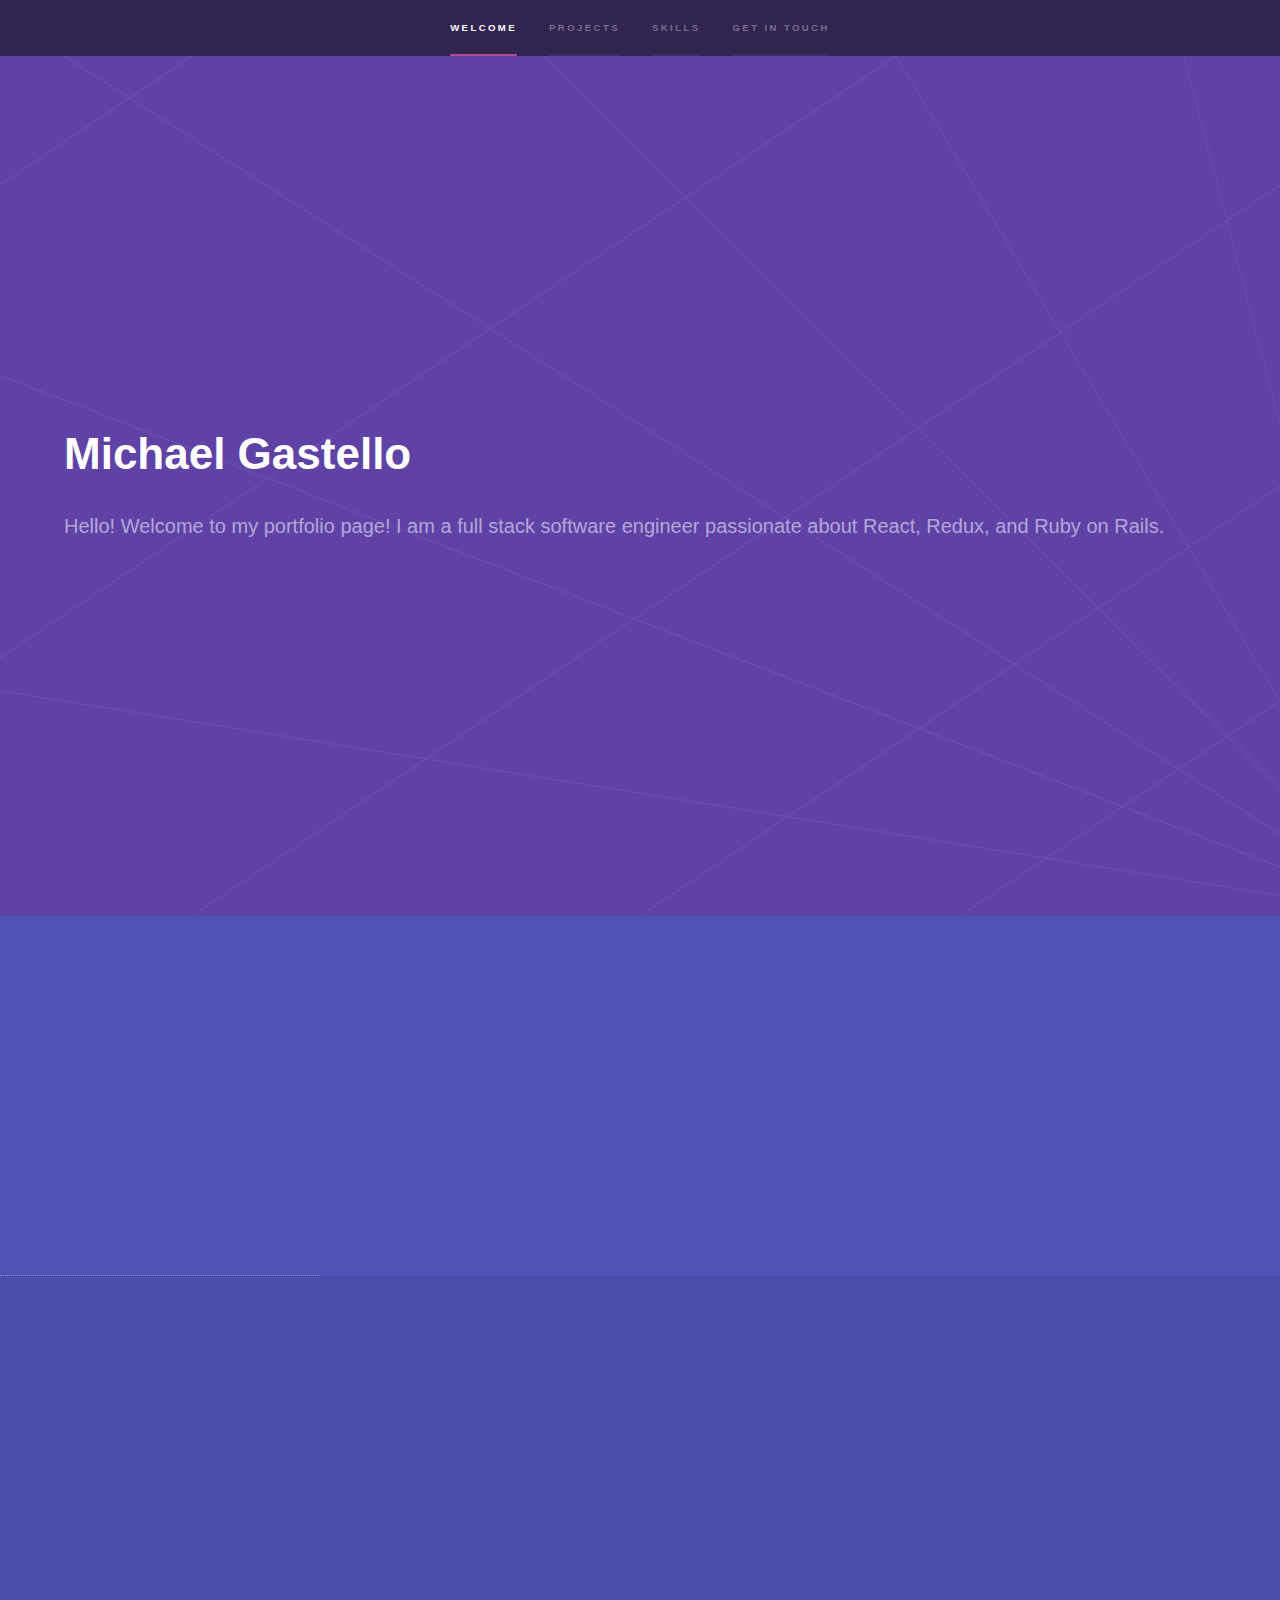
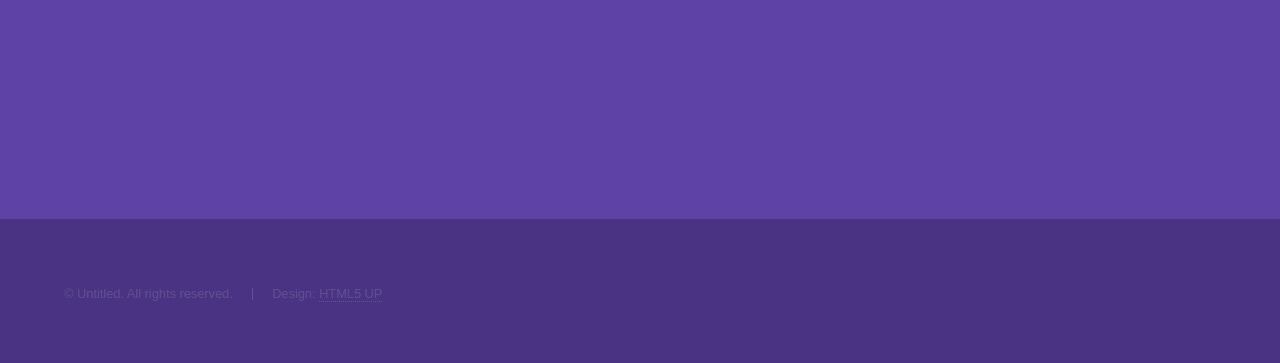
==== commit 95cb5cd8: "working on portfolio site images" ====
--- a/index.html
+++ b/index.html
@@ -43,37 +43,37 @@
 				<!-- One -->
 					<section id="one" class="wrapper style2 spotlights">
 						<section>
-							<a href="#" class="image"><img src="images/pic01.jpg" alt="" data-position="center center" /></a>
+							<a href="#" class="site-imgs"><img src="https://cdn-icons-png.flaticon.com/512/71/71123.png" alt="" data-position="center center" /></a>
 							<div class="content">
 								<div class="inner">
 									<h2>xChngd</h2>
 									<p>A minimalist JavaScript project displaying currency information and exchange rates for any country clicked on a world map.</p>
 									<ul class="actions">
-										<li><a href="generic.html" class="button">Learn more</a></li>
+										<li><a href="xChngd.html" class="button">Learn more</a></li>
 									</ul>
 								</div>
 							</div>
 						</section>
 						<section>
-							<a href="#" class="image"><img src="images/pic02.jpg" alt="" data-position="top center" /></a>
+							<a href="#" class="site-imgs"><img src="https://gcdnb.pbrd.co/images/94w9oTDhQpAw.png?o=1" alt="" data-position="top center" /></a>
 							<div class="content">
 								<div class="inner">
 									<h2>Arrow</h2>
 									<p>A single page Target clone offering users an authentic e-commerce experience.</p>
 									<ul class="actions">
-										<li><a href="generic.html" class="button">Learn more</a></li>
+										<li><a href="Arrow.html" class="button">Learn more</a></li>
 									</ul>
 								</div>
 							</div>
 						</section>
 						<section>
-							<a href="#" class="image"><img src="images/pic03.jpg" alt="" data-position="25% 25%" /></a>
+							<a href="#" class="site-imgs"><img src="https://artifacts-k08e.onrender.com/static/media/ART.b288bf45d558c572f737.png" alt="" data-position="25% 25%" /></a>
 							<div class="content">
 								<div class="inner">
 									<h2>ARTifacts</h2>
 									<p>A web app that enables users to explore and discover art from different countries and time periods.</p>
 									<ul class="actions">
-										<li><a href="generic.html" class="button">Learn more</a></li>
+										<li><a href="ARTifacts.html" class="button">Learn more</a></li>
 									</ul>
 								</div>
 							</div>
--- a/assets/css/main.css
+++ b/assets/css/main.css
@@ -3915,4 +3915,11 @@
 			bottom: 1.35em;
 			width: 50px;
 			height: 50px;
+		}
+
+		a.site-imgs > img {
+			display: flex;
+			justify-content: center;
+			align-items: center;
+			width: 20em;
 		}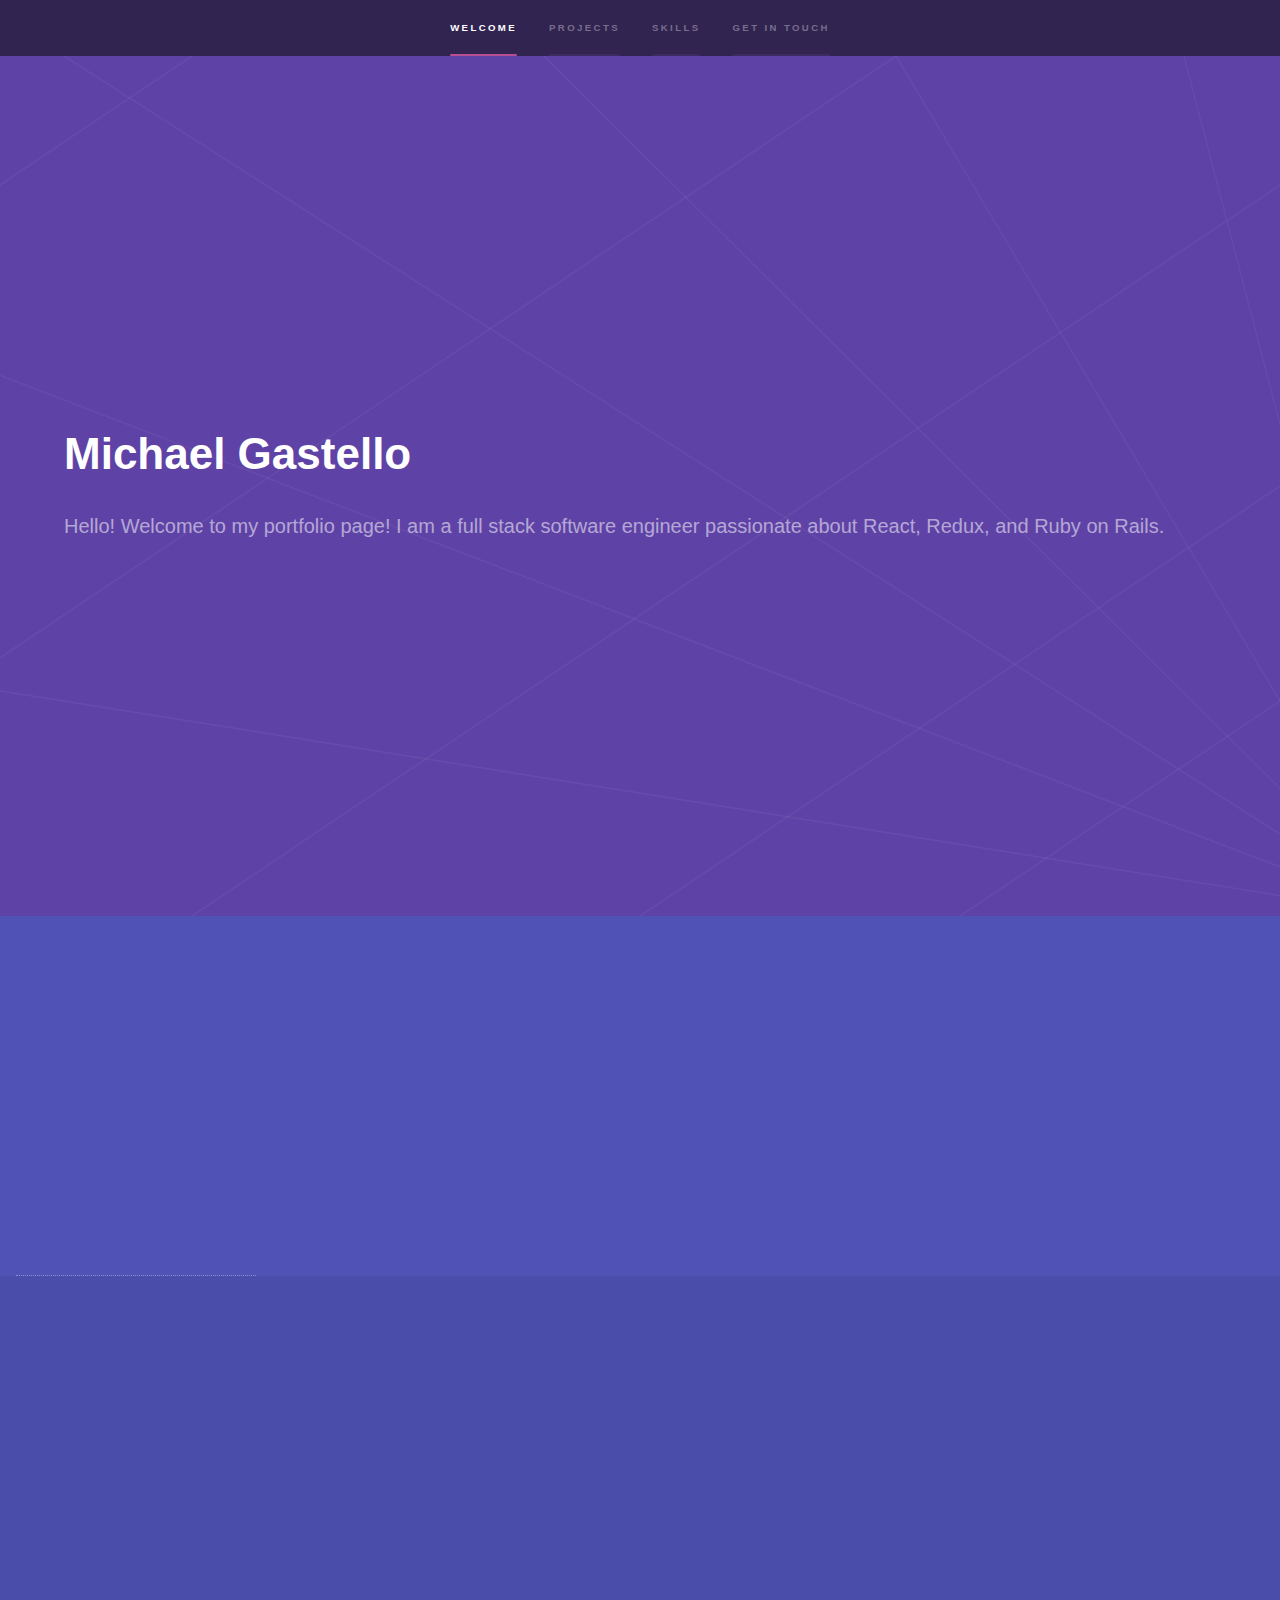
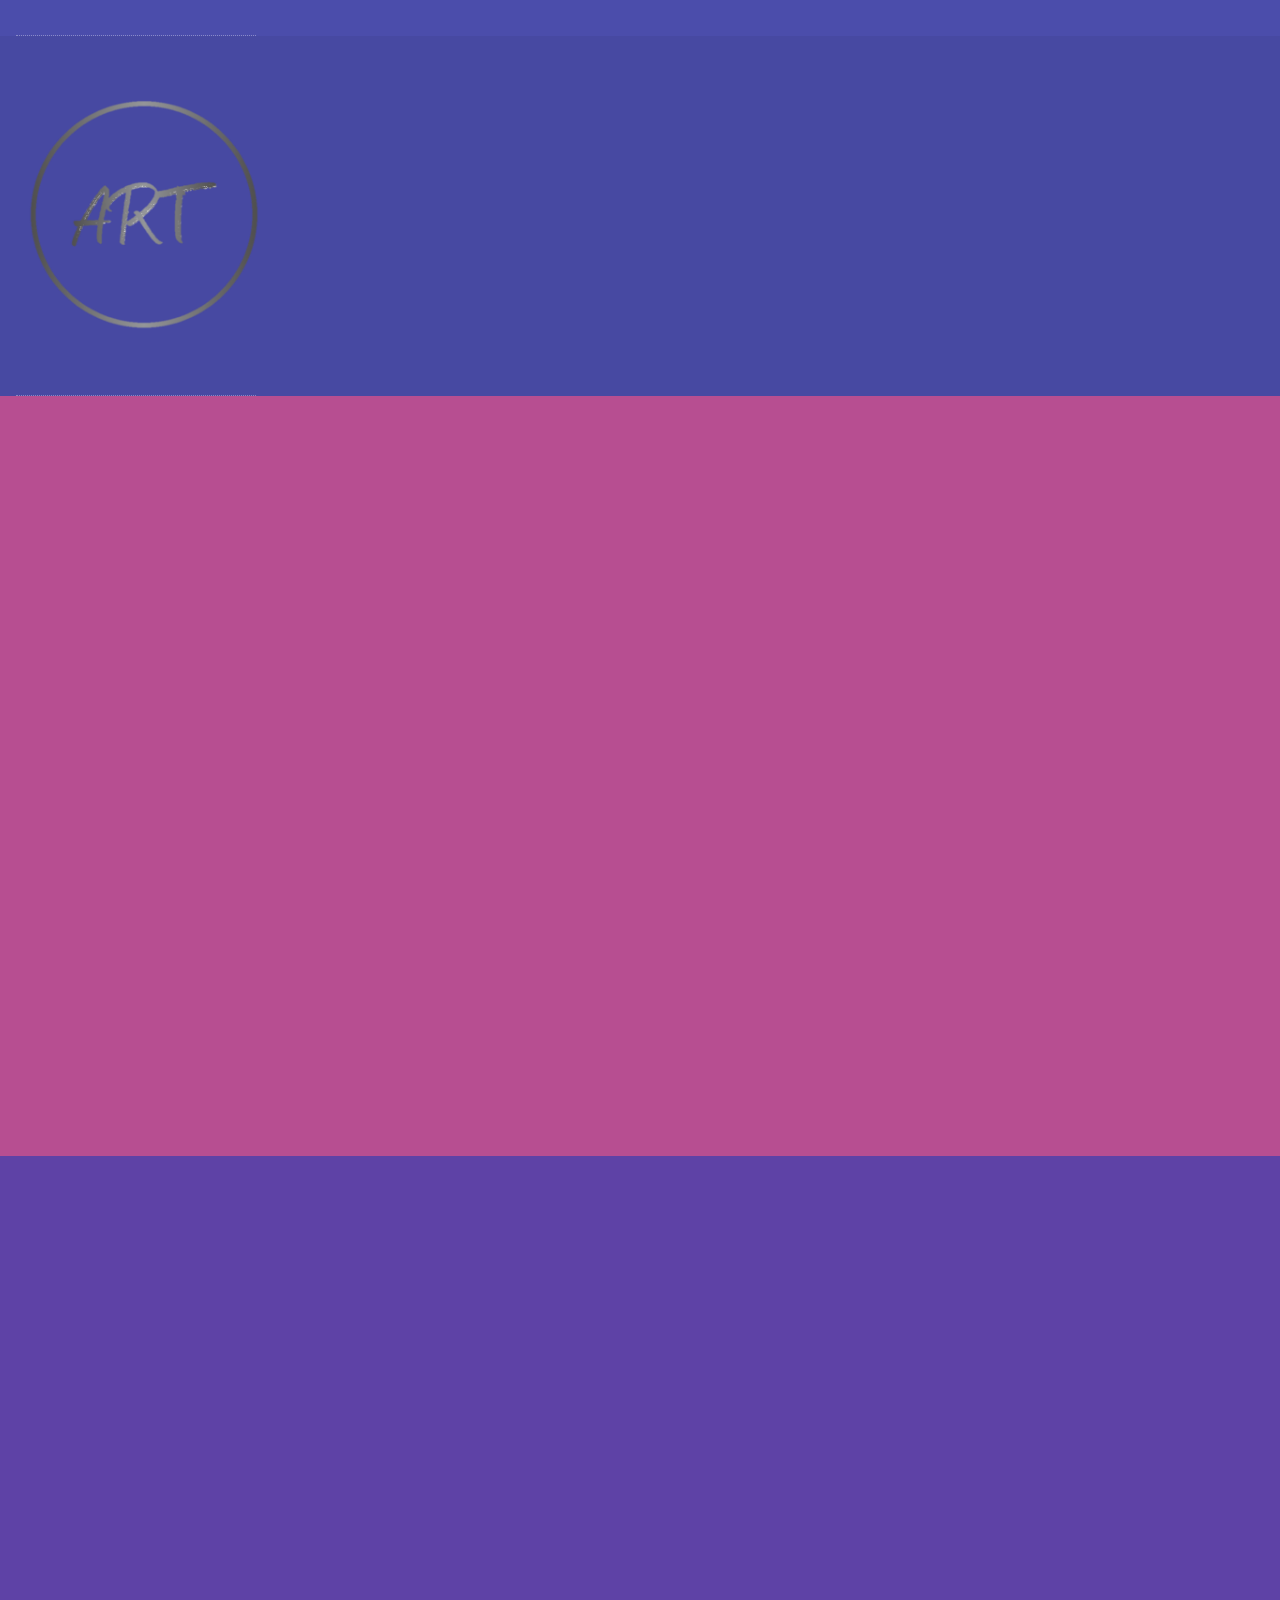
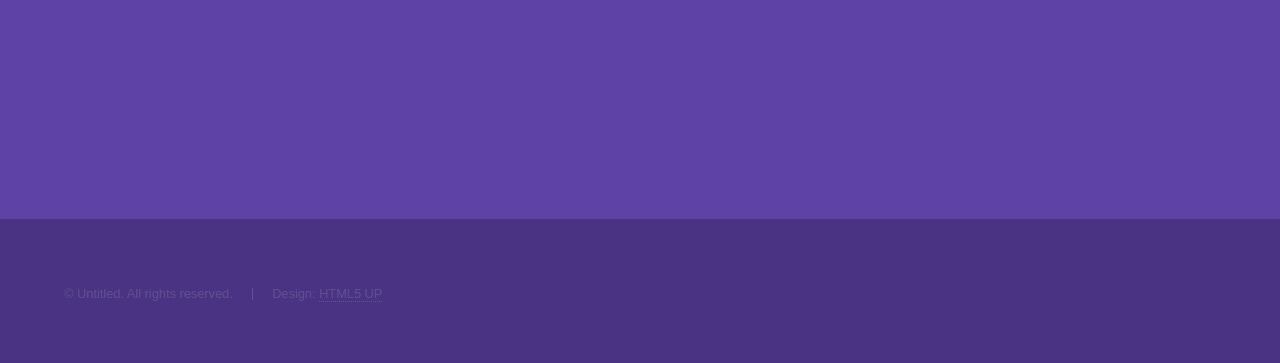
==== commit 22786313: "fixed stylings on portfolio pictures" ====
--- a/index.html
+++ b/index.html
@@ -43,7 +43,7 @@
 				<!-- One -->
 					<section id="one" class="wrapper style2 spotlights">
 						<section>
-							<a href="#" class="site-imgs"><img src="https://cdn-icons-png.flaticon.com/512/71/71123.png" alt="" data-position="center center" /></a>
+							<a href="xChngd.html" class="site-imgs"><img src="https://cdn-icons-png.flaticon.com/512/71/71123.png" alt="" data-position="center center" /></a>
 							<div class="content">
 								<div class="inner">
 									<h2>xChngd</h2>
@@ -55,7 +55,7 @@
 							</div>
 						</section>
 						<section>
-							<a href="#" class="site-imgs"><img src="https://gcdnb.pbrd.co/images/94w9oTDhQpAw.png?o=1" alt="" data-position="top center" /></a>
+							<a href="Arrow.html" class="site-imgs"><img src="https://gcdnb.pbrd.co/images/94w9oTDhQpAw.png?o=1" alt="" data-position="top center" /></a>
 							<div class="content">
 								<div class="inner">
 									<h2>Arrow</h2>
@@ -67,7 +67,7 @@
 							</div>
 						</section>
 						<section>
-							<a href="#" class="site-imgs"><img src="https://artifacts-k08e.onrender.com/static/media/ART.b288bf45d558c572f737.png" alt="" data-position="25% 25%" /></a>
+							<a href="ARTifacts.html" class="site-imgs"><img src="./images/pic01.png" alt="" data-position="25% 25%" /></a>
 							<div class="content">
 								<div class="inner">
 									<h2>ARTifacts</h2>
--- a/assets/css/main.css
+++ b/assets/css/main.css
@@ -3917,9 +3917,10 @@
 			height: 50px;
 		}
 
-		a.site-imgs > img {
+		a.site-imgs, a.site-imgs > img {
 			display: flex;
 			justify-content: center;
 			align-items: center;
-			width: 20em;
+			width: 15em;
+			margin-left: 1em;
 		}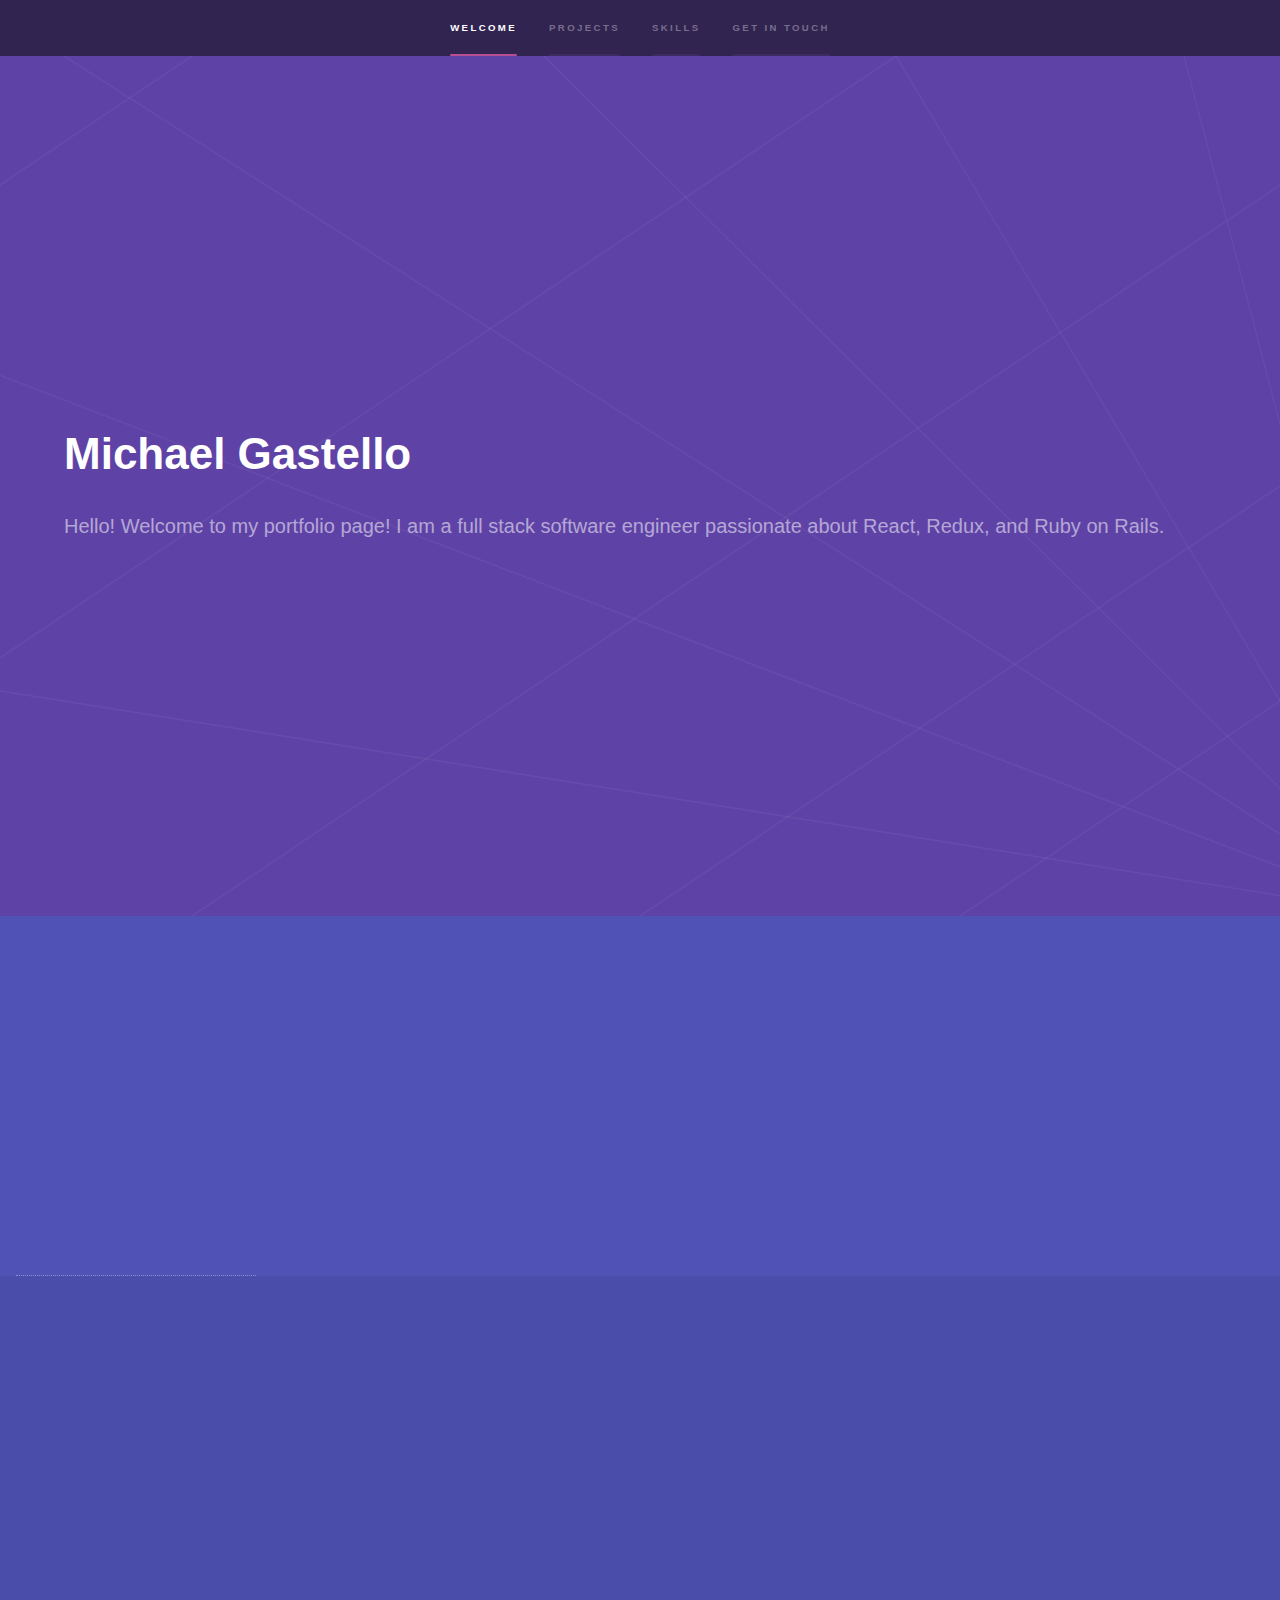
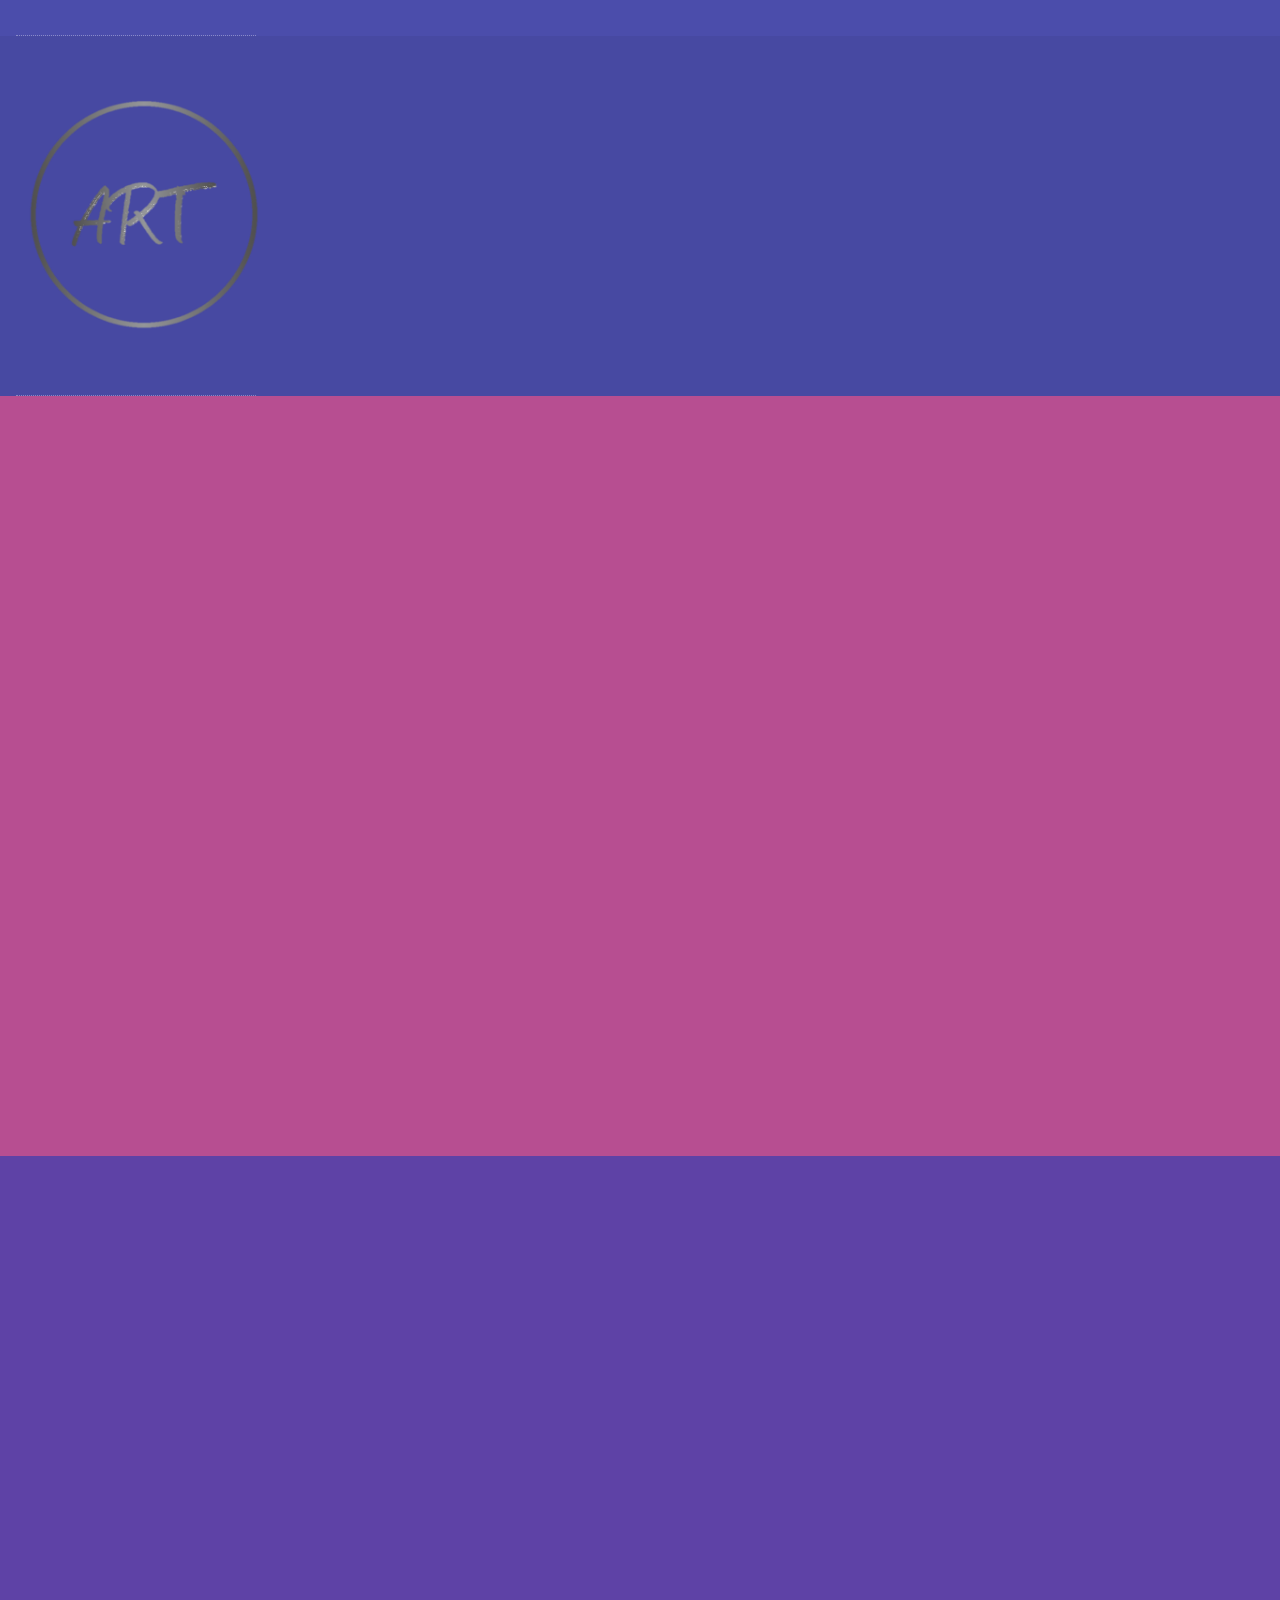
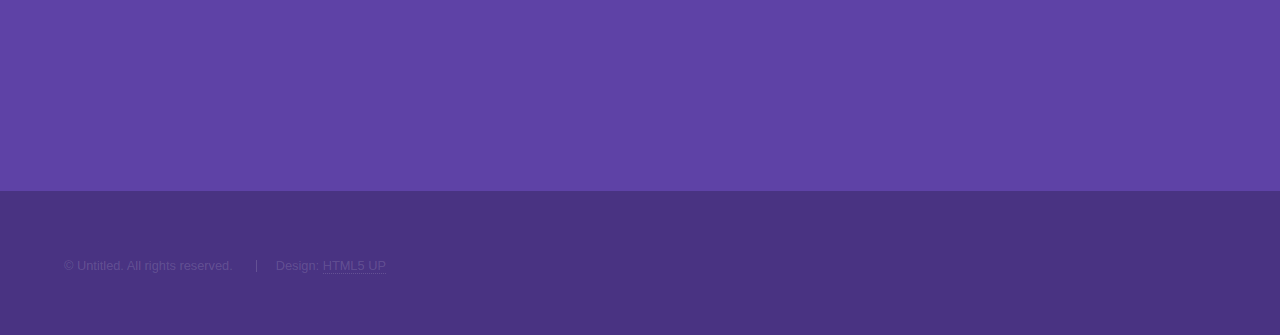
==== commit dfd158f2: "added resume" ====
--- a/index.html
+++ b/index.html
@@ -5,221 +5,251 @@
 	Free for personal and commercial use under the CCA 3.0 license (html5up.net/license)
 -->
 <html>
-	<head>
-		<title>Michael Gastello	</title>
-		<meta charset="utf-8" />
-		<meta name="viewport" content="width=device-width, initial-scale=1, user-scalable=no" />
-		<link rel="stylesheet" href="https://cdn.jsdelivr.net/gh/devicons/devicon@v2.15.1/devicon.min.css">
-		<link rel="stylesheet" href="assets/css/main.css" />
-		<noscript><link rel="stylesheet" href="assets/css/noscript.css" /></noscript>
-	</head>
-	<body class="is-preload">
-
-		<!-- Sidebar -->
-			<section id="sidebar">
-				<div class="inner">
-					<nav>
-						<ul>
-							<li><a href="#intro">Welcome</a></li>
-							<li><a href="#one">Projects</a></li>
-							<li><a href="#two">Skills</a></li>
-							<li><a href="#three">Get in touch</a></li>
-						</ul>
-					</nav>
+
+<head>
+	<title>Michael Gastello </title>
+	<meta charset="utf-8" />
+	<meta name="viewport" content="width=device-width, initial-scale=1, user-scalable=no" />
+	<link rel="stylesheet" href="https://cdn.jsdelivr.net/gh/devicons/devicon@v2.15.1/devicon.min.css">
+	<link rel="stylesheet" href="assets/css/main.css" />
+	<noscript>
+		<link rel="stylesheet" href="assets/css/noscript.css" />
+	</noscript>
+</head>
+
+<body class="is-preload">
+
+	<!-- Sidebar -->
+	<section id="sidebar">
+		<div class="inner">
+			<nav>
+				<ul>
+					<li><a href="#intro">Welcome</a></li>
+					<li><a href="#one">Projects</a></li>
+					<li><a href="#two">Skills</a></li>
+					<li><a href="#three">Get in touch</a></li>
+				</ul>
+			</nav>
+		</div>
+	</section>
+
+	<!-- Wrapper -->
+	<div id="wrapper">
+
+		<!-- Intro -->
+		<section id="intro" class="wrapper style1 fullscreen fade-up">
+			<div class="inner">
+				<h1>Michael Gastello</h1>
+				<p>Hello! Welcome to my portfolio page! I am a full stack software engineer passionate about React,
+					Redux, and Ruby on Rails.</p>
+			</div>
+		</section>
+
+		<!-- One -->
+		<section id="one" class="wrapper style2 spotlights">
+			<section>
+				<a href="xChngd.html" class="site-imgs"><img src="https://cdn-icons-png.flaticon.com/512/71/71123.png"
+						alt="" data-position="center center" /></a>
+				<div class="content">
+					<div class="inner">
+						<h2>xChngd</h2>
+						<p>A minimalist JavaScript project displaying currency information and exchange rates for any
+							country clicked on a world map.</p>
+						<ul class="actions">
+							<li><a href="xChngd.html" class="button">Learn more</a></li>
+						</ul>
+					</div>
 				</div>
 			</section>
-
-		<!-- Wrapper -->
-			<div id="wrapper">
-
-				<!-- Intro -->
-					<section id="intro" class="wrapper style1 fullscreen fade-up">
-						<div class="inner">
-							<h1>Michael Gastello</h1>
-							<p>Hello! Welcome to my portfolio page! I am a full stack software engineer passionate about React, Redux, and Ruby on Rails.</p>
-						</div>
-					</section>
-
-				<!-- One -->
-					<section id="one" class="wrapper style2 spotlights">
-						<section>
-							<a href="xChngd.html" class="site-imgs"><img src="https://cdn-icons-png.flaticon.com/512/71/71123.png" alt="" data-position="center center" /></a>
-							<div class="content">
-								<div class="inner">
-									<h2>xChngd</h2>
-									<p>A minimalist JavaScript project displaying currency information and exchange rates for any country clicked on a world map.</p>
-									<ul class="actions">
-										<li><a href="xChngd.html" class="button">Learn more</a></li>
-									</ul>
+			<section>
+				<a href="Arrow.html" class="site-imgs"><img src="https://gcdnb.pbrd.co/images/94w9oTDhQpAw.png?o=1"
+						alt="" data-position="top center" /></a>
+				<div class="content">
+					<div class="inner">
+						<h2>Arrow</h2>
+						<p>A single page Target clone offering users an authentic e-commerce experience.</p>
+						<ul class="actions">
+							<li><a href="Arrow.html" class="button">Learn more</a></li>
+						</ul>
+					</div>
+				</div>
+			</section>
+			<section>
+				<a href="ARTifacts.html" class="site-imgs"><img src="./images/pic01.png" alt=""
+						data-position="25% 25%" /></a>
+				<div class="content">
+					<div class="inner">
+						<h2>ARTifacts</h2>
+						<p>A web app that enables users to explore and discover art from different countries and time
+							periods.</p>
+						<ul class="actions">
+							<li><a href="ARTifacts.html" class="button">Learn more</a></li>
+						</ul>
+					</div>
+				</div>
+			</section>
+		</section>
+
+		<!-- Two -->
+		<section id="two" class="wrapper style3 fade-up">
+			<div class="inner">
+				<h2>Skills</h2>
+				<!-- <p>Phasellus convallis elit id ullamcorper pulvinar. Duis aliquam turpis mauris, eu ultricies erat malesuada quis. Aliquam dapibus, lacus eget hendrerit bibendum, urna est aliquam sem, sit amet imperdiet est velit quis lorem.</p> -->
+				<div class="features">
+					<section>
+						<img src="https://cdn.jsdelivr.net/gh/devicons/devicon/icons/javascript/javascript-original.svg"
+							class="js-img" />
+						<h3>JavaScript</h3>
+						<!-- <p>Phasellus convallis elit id ullam corper amet et pulvinar. Duis aliquam turpis mauris, sed ultricies erat dapibus.</p> -->
+					</section>
+					<section>
+						<img src="https://cdn.jsdelivr.net/gh/devicons/devicon/icons/react/react-original.svg"
+							class="js-img" />
+						<h3>React</h3>
+						<!-- <p>Phasellus convallis elit id ullam corper amet et pulvinar. Duis aliquam turpis mauris, sed ultricies erat dapibus.</p> -->
+					</section>
+					<section>
+						<img src="https://cdn.jsdelivr.net/gh/devicons/devicon/icons/redux/redux-original.svg"
+							class="js-img" />
+						<h3>Redux</h3>
+						<!-- <p>Phasellus convallis elit id ullam corper amet et pulvinar. Duis aliquam turpis mauris, sed ultricies erat dapibus.</p> -->
+					</section>
+					<section>
+						<img src="https://cdn.jsdelivr.net/gh/devicons/devicon/icons/express/express-original.svg"
+							class="js-img" />
+						<h3>Express</h3>
+						<!-- <p>Phasellus convallis elit id ullam corper amet et pulvinar. Duis aliquam turpis mauris, sed ultricies erat dapibus.</p> -->
+					</section>
+					<section>
+						<img src="https://cdn.jsdelivr.net/gh/devicons/devicon/icons/ruby/ruby-original-wordmark.svg"
+							class="js-img" />
+						<h3>Ruby</h3>
+						<!-- <p>Phasellus convallis elit id ullam corper amet et pulvinar. Duis aliquam turpis mauris, sed ultricies erat dapibus.</p> -->
+					</section>
+					<section>
+						<img src="https://cdn.jsdelivr.net/gh/devicons/devicon/icons/rails/rails-plain-wordmark.svg"
+							class="js-img" />
+						<h3>Rails</h3>
+						<!-- <p>Phasellus convallis elit id ullam corper amet et pulvinar. Duis aliquam turpis mauris, sed ultricies erat dapibus.</p> -->
+					</section>
+					<section>
+						<img src="https://cdn.jsdelivr.net/gh/devicons/devicon/icons/nodejs/nodejs-original-wordmark.svg"
+							class="js-img" />
+						<h3>Node</h3>
+						<!-- <p>Phasellus convallis elit id ullam corper amet et pulvinar. Duis aliquam turpis mauris, sed ultricies erat dapibus.</p> -->
+					</section>
+					<section>
+						<img src="https://cdn.jsdelivr.net/gh/devicons/devicon/icons/git/git-original-wordmark.svg"
+							class="js-img" />
+						<h3>Git<h3>
+								<!-- <p>Phasellus convallis elit id ullam corper amet et pulvinar. Duis aliquam turpis mauris, sed ultricies erat dapibus.</p> -->
+					</section>
+					<section>
+						<img src="https://cdn.jsdelivr.net/gh/devicons/devicon/icons/html5/html5-original-wordmark.svg"
+							class="js-img" />
+						<h3>HTML</h3>
+						<!-- <p>Phasellus convallis elit id ullam corper amet et pulvinar. Duis aliquam turpis mauris, sed ultricies erat dapibus.</p> -->
+					</section>
+					<section>
+						<img src="https://cdn.jsdelivr.net/gh/devicons/devicon/icons/css3/css3-original-wordmark.svg"
+							class="js-img" />
+						<h3>CSS<h3>
+								<!-- <p>Phasellus convallis elit id ullam corper amet et pulvinar. Duis aliquam turpis mauris, sed ultricies erat dapibus.</p> -->
+					</section>
+					<section>
+						<img src="https://cdn.jsdelivr.net/gh/devicons/devicon/icons/postgresql/postgresql-original-wordmark.svg"
+							class="js-img" />
+						<h3>PostgreSQL</h3>
+						<!-- <p>Phasellus convallis elit id ullam corper amet et pulvinar. Duis aliquam turpis mauris, sed ultricies erat dapibus.</p> -->
+					</section>
+					<section>
+						<img src="https://cdn.jsdelivr.net/gh/devicons/devicon/icons/mongodb/mongodb-original-wordmark.svg"
+							class="js-img" />
+						<h3>MongoDB<h3>
+								<!-- <p>Phasellus convallis elit id ullam corper amet et pulvinar. Duis aliquam turpis mauris, sed ultricies erat dapibus.</p> -->
+					</section>
+				</div>
+			</div>
+		</section>
+
+		<!-- Three -->
+		<section id="three" class="wrapper style1 fade-up">
+			<div class="inner">
+				<h2>Get in touch</h2>
+				<p>Please feel free </p>
+				<div class="split style1">
+					<section>
+						<form method="post" action="#">
+							<div class="fields">
+								<div class="field half">
+									<label for="name">Name</label>
+									<input type="text" name="name" id="name" />
+								</div>
+								<div class="field half">
+									<label for="email">Email</label>
+									<input type="text" name="email" id="email" />
+								</div>
+								<div class="field">
+									<label for="message">Message</label>
+									<textarea name="message" id="message" rows="5"></textarea>
 								</div>
 							</div>
-						</section>
-						<section>
-							<a href="Arrow.html" class="site-imgs"><img src="https://gcdnb.pbrd.co/images/94w9oTDhQpAw.png?o=1" alt="" data-position="top center" /></a>
-							<div class="content">
-								<div class="inner">
-									<h2>Arrow</h2>
-									<p>A single page Target clone offering users an authentic e-commerce experience.</p>
-									<ul class="actions">
-										<li><a href="Arrow.html" class="button">Learn more</a></li>
-									</ul>
-								</div>
-							</div>
-						</section>
-						<section>
-							<a href="ARTifacts.html" class="site-imgs"><img src="./images/pic01.png" alt="" data-position="25% 25%" /></a>
-							<div class="content">
-								<div class="inner">
-									<h2>ARTifacts</h2>
-									<p>A web app that enables users to explore and discover art from different countries and time periods.</p>
-									<ul class="actions">
-										<li><a href="ARTifacts.html" class="button">Learn more</a></li>
-									</ul>
-								</div>
-							</div>
-						</section>
-					</section>
-
-				<!-- Two -->
-					<section id="two" class="wrapper style3 fade-up">
-						<div class="inner">
-							<h2>Skills</h2>
-							<!-- <p>Phasellus convallis elit id ullamcorper pulvinar. Duis aliquam turpis mauris, eu ultricies erat malesuada quis. Aliquam dapibus, lacus eget hendrerit bibendum, urna est aliquam sem, sit amet imperdiet est velit quis lorem.</p> -->
-							<div class="features">
-								<section>
-									<img src="https://cdn.jsdelivr.net/gh/devicons/devicon/icons/javascript/javascript-original.svg" class="js-img"/>
-									<h3>JavaScript</h3>
-									<!-- <p>Phasellus convallis elit id ullam corper amet et pulvinar. Duis aliquam turpis mauris, sed ultricies erat dapibus.</p> -->
-								</section>
-								<section>
-									<img src="https://cdn.jsdelivr.net/gh/devicons/devicon/icons/react/react-original.svg" class="js-img"/>
-									<h3>React</h3>
-									<!-- <p>Phasellus convallis elit id ullam corper amet et pulvinar. Duis aliquam turpis mauris, sed ultricies erat dapibus.</p> -->
-								</section>
-								<section>
-									<img src="https://cdn.jsdelivr.net/gh/devicons/devicon/icons/redux/redux-original.svg" class="js-img"/>
-									<h3>Redux</h3>
-									<!-- <p>Phasellus convallis elit id ullam corper amet et pulvinar. Duis aliquam turpis mauris, sed ultricies erat dapibus.</p> -->
-								</section>
-								<section>
-									<img src="https://cdn.jsdelivr.net/gh/devicons/devicon/icons/express/express-original.svg" class="js-img"/>
-									<h3>Express</h3>
-									<!-- <p>Phasellus convallis elit id ullam corper amet et pulvinar. Duis aliquam turpis mauris, sed ultricies erat dapibus.</p> -->
-								</section>
-								<section>
-									<img src="https://cdn.jsdelivr.net/gh/devicons/devicon/icons/ruby/ruby-original-wordmark.svg" class="js-img"/>
-									<h3>Ruby</h3>
-									<!-- <p>Phasellus convallis elit id ullam corper amet et pulvinar. Duis aliquam turpis mauris, sed ultricies erat dapibus.</p> -->
-								</section>
-								<section>
-									<img src="https://cdn.jsdelivr.net/gh/devicons/devicon/icons/rails/rails-plain-wordmark.svg" class="js-img"/>
-									<h3>Rails</h3>
-									<!-- <p>Phasellus convallis elit id ullam corper amet et pulvinar. Duis aliquam turpis mauris, sed ultricies erat dapibus.</p> -->
-								</section>
-								<section>
-									<img src="https://cdn.jsdelivr.net/gh/devicons/devicon/icons/nodejs/nodejs-original-wordmark.svg" class="js-img"/>
-									<h3>Node</h3>
-									<!-- <p>Phasellus convallis elit id ullam corper amet et pulvinar. Duis aliquam turpis mauris, sed ultricies erat dapibus.</p> -->
-								</section>
-								<section>
-									<img src="https://cdn.jsdelivr.net/gh/devicons/devicon/icons/git/git-original-wordmark.svg" class="js-img"/>
-									<h3>Git<h3>
-									<!-- <p>Phasellus convallis elit id ullam corper amet et pulvinar. Duis aliquam turpis mauris, sed ultricies erat dapibus.</p> -->
-								</section>
-								<section>
-									<img src="https://cdn.jsdelivr.net/gh/devicons/devicon/icons/html5/html5-original-wordmark.svg" class="js-img"/>
-									<h3>HTML</h3>
-									<!-- <p>Phasellus convallis elit id ullam corper amet et pulvinar. Duis aliquam turpis mauris, sed ultricies erat dapibus.</p> -->
-								</section>
-								<section>
-									<img src="https://cdn.jsdelivr.net/gh/devicons/devicon/icons/css3/css3-original-wordmark.svg" class="js-img"/>
-									<h3>CSS<h3>
-									<!-- <p>Phasellus convallis elit id ullam corper amet et pulvinar. Duis aliquam turpis mauris, sed ultricies erat dapibus.</p> -->
-								</section>
-								<section>
-									<img src="https://cdn.jsdelivr.net/gh/devicons/devicon/icons/postgresql/postgresql-original-wordmark.svg" class="js-img"/>
-									<h3>PostgreSQL</h3>
-									<!-- <p>Phasellus convallis elit id ullam corper amet et pulvinar. Duis aliquam turpis mauris, sed ultricies erat dapibus.</p> -->
-								</section>
-								<section>
-									<img src="https://cdn.jsdelivr.net/gh/devicons/devicon/icons/mongodb/mongodb-original-wordmark.svg" class="js-img"/>
-									<h3>MongoDB<h3>
-									<!-- <p>Phasellus convallis elit id ullam corper amet et pulvinar. Duis aliquam turpis mauris, sed ultricies erat dapibus.</p> -->
-								</section>
-							</div>
-						</div>
-					</section>
-
-				<!-- Three -->
-					<section id="three" class="wrapper style1 fade-up">
-						<div class="inner">
-							<h2>Get in touch</h2>
-							<p>Phasellus convallis elit id ullamcorper pulvinar. Duis aliquam turpis mauris, eu ultricies erat malesuada quis. Aliquam dapibus, lacus eget hendrerit bibendum, urna est aliquam sem, sit amet imperdiet est velit quis lorem.</p>
-							<div class="split style1">
-								<section>
-									<form method="post" action="#">
-										<div class="fields">
-											<div class="field half">
-												<label for="name">Name</label>
-												<input type="text" name="name" id="name" />
-											</div>
-											<div class="field half">
-												<label for="email">Email</label>
-												<input type="text" name="email" id="email" />
-											</div>
-											<div class="field">
-												<label for="message">Message</label>
-												<textarea name="message" id="message" rows="5"></textarea>
-											</div>
-										</div>
-										<ul class="actions">
-											<li><a href="" class="button submit">Send Message</a></li>
-										</ul>
-									</form>
-								</section>
-								<section>
-									<ul class="contact">`
-										<li>
-											<h3>Email</h3>
-											<a href="#">mgastello10@gmail.com</a>
-										</li>
-										<li>
-											<h3>Phone</h3>
-											<span>(631) 896-7284</span>
-										</li>
-										<li>
-											<h3>Social</h3>
-											<ul class="icons">
-												<li><a href="https://www.linkedin.com/in/michael-gastello/" class="icon brands fa-linkedin-in" target="_blank" rel="noreferrer"><span class="label">LinkedIn</span></a></li>
-												<li><a href="https://github.com/mgastello" class="icon brands fa-github" target="_blank" rel="noreferrer"><span class="label">GitHub</span></a></li>
-												<li><a href="https://wellfound.com/u/michael-gastello" class="icon brands fa-angellist" target="_blank" rel="noreferrer"><span class="label">Facebook</span></a></li>
-											</ul>
-										</li>
-									</ul>
-								</section>
-							</div>
-						</div>
-					</section>
-
+							<ul class="actions">
+								<li><a href="" class="button submit">Send Message</a></li>
+							</ul>
+						</form>
+					</section>
+					<section>
+						<ul class="contact">
+							<li>
+								<h3>Email</h3>
+								<a href="#">mgastello10@gmail.com</a>
+							</li>
+							<li>
+								<h3>Phone</h3>
+								<span>(631) 896-7284</span>
+							</li>
+							<li>
+								<h3>Social</h3>
+								<ul class="icons">
+									<li><a href="https://www.linkedin.com/in/michael-gastello/"
+											class="icon brands fa-linkedin-in" target="_blank" rel="noreferrer"><span
+												class="label">LinkedIn</span></a></li>
+									<li><a href="https://github.com/mgastello" class="icon brands fa-github"
+											target="_blank" rel="noreferrer"><span class="label">GitHub</span></a></li>
+									<li><a href="https://wellfound.com/u/michael-gastello"
+											class="icon brands fa-angellist" target="_blank" rel="noreferrer"><span
+												class="label">Facebook</span></a></li>
+								</ul>
+							</li>
+							<li><a href="/assets/Resume.pdf" target="_blank" rel="noopener noreferrer">Resume</a></li>
+						</ul>
+					</section>
+				</div>
 			</div>
-
-		<!-- Footer -->
-			<footer id="footer" class="wrapper style1-alt">
-				<div class="inner">
-					<ul class="menu">
-						<li>&copy; Untitled. All rights reserved.</li><li>Design: <a href="http://html5up.net">HTML5 UP</a></li>
-					</ul>
-				</div>
-			</footer>
-
-		<!-- Scripts -->
-			<script src="assets/js/jquery.min.js"></script>
-			<script src="assets/js/jquery.scrollex.min.js"></script>
-			<script src="assets/js/jquery.scrolly.min.js"></script>
-			<script src="assets/js/browser.min.js"></script>
-			<script src="assets/js/breakpoints.min.js"></script>
-			<script src="assets/js/util.js"></script>
-			<script src="assets/js/main.js"></script>
-
-	</body>
+		</section>
+
+	</div>
+
+	<!-- Footer -->
+	<footer id="footer" class="wrapper style1-alt">
+		<div class="inner">
+			<ul class="menu">
+				<li>&copy; Untitled. All rights reserved.</li>
+				<li>Design: <a href="http://html5up.net">HTML5 UP</a></li>
+			</ul>
+		</div>
+	</footer>
+
+	<!-- Scripts -->
+	<script src="assets/js/jquery.min.js"></script>
+	<script src="assets/js/jquery.scrollex.min.js"></script>
+	<script src="assets/js/jquery.scrolly.min.js"></script>
+	<script src="assets/js/browser.min.js"></script>
+	<script src="assets/js/breakpoints.min.js"></script>
+	<script src="assets/js/util.js"></script>
+	<script src="assets/js/main.js"></script>
+
+</body>
+
 </html>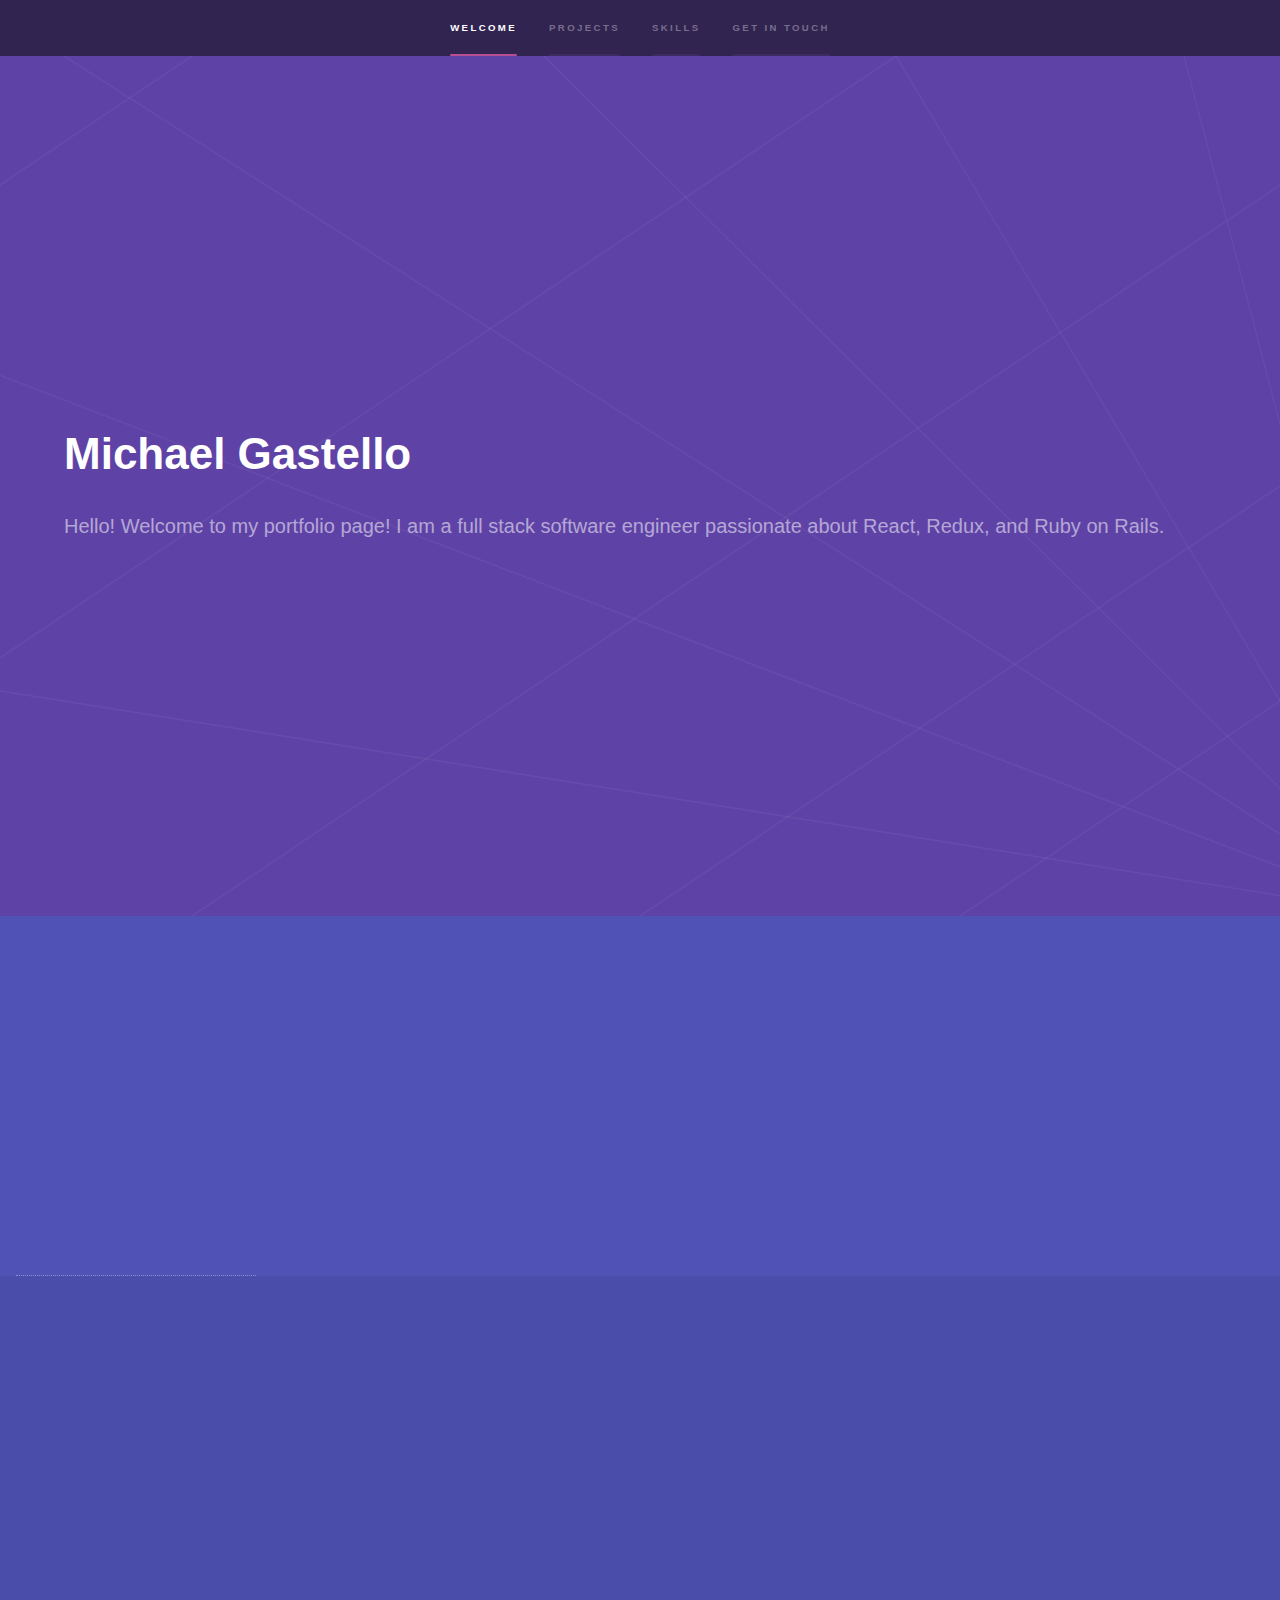
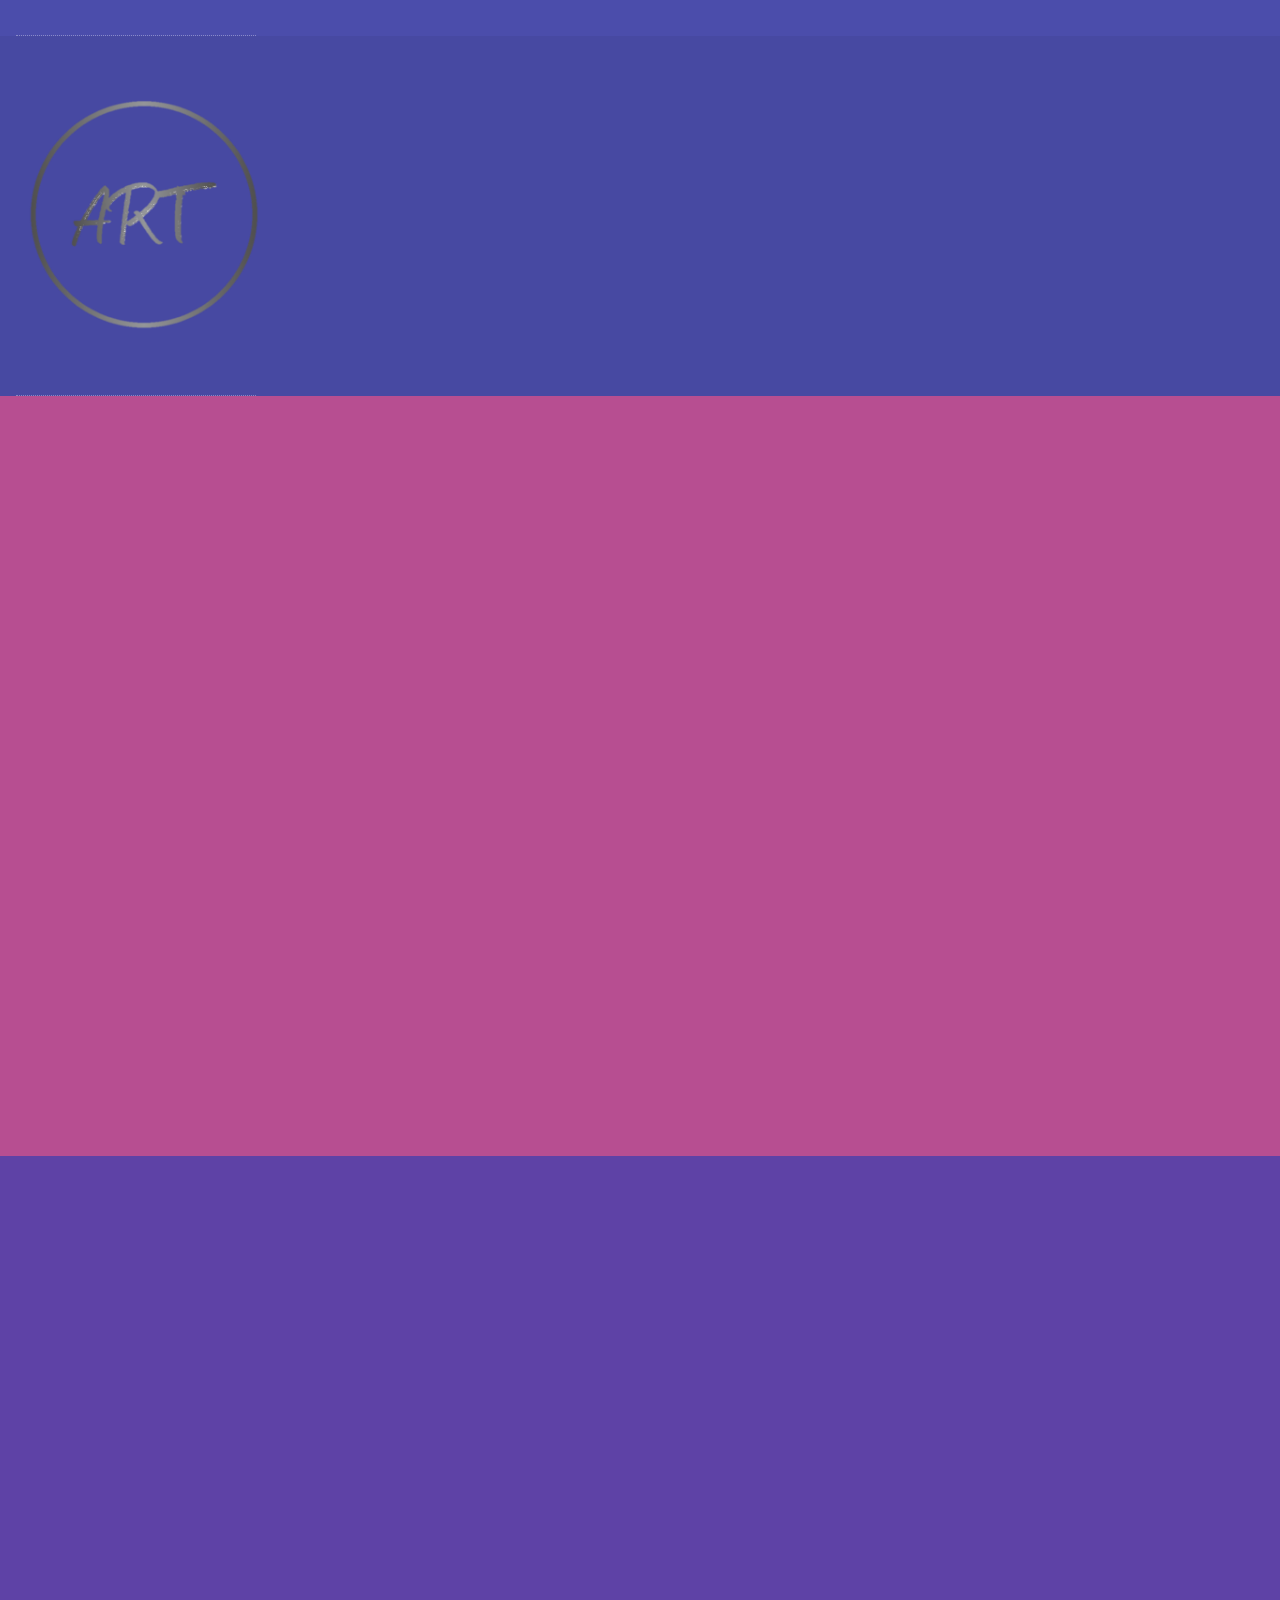
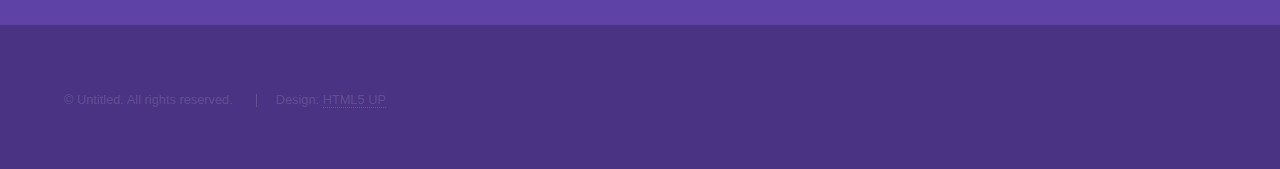
==== commit 557c7876: "changed the styling for contact me" ====
--- a/index.html
+++ b/index.html
@@ -176,34 +176,13 @@
 		<section id="three" class="wrapper style1 fade-up">
 			<div class="inner">
 				<h2>Get in touch</h2>
-				<p>Please feel free </p>
+				<!-- <p>Please feel free </p> -->
 				<div class="split style1">
-					<section>
-						<form method="post" action="#">
-							<div class="fields">
-								<div class="field half">
-									<label for="name">Name</label>
-									<input type="text" name="name" id="name" />
-								</div>
-								<div class="field half">
-									<label for="email">Email</label>
-									<input type="text" name="email" id="email" />
-								</div>
-								<div class="field">
-									<label for="message">Message</label>
-									<textarea name="message" id="message" rows="5"></textarea>
-								</div>
-							</div>
-							<ul class="actions">
-								<li><a href="" class="button submit">Send Message</a></li>
-							</ul>
-						</form>
-					</section>
 					<section>
 						<ul class="contact">
 							<li>
 								<h3>Email</h3>
-								<a href="#">mgastello10@gmail.com</a>
+								<a href="mailto:mgastello10@gmail.com">mgastello10@gmail.com</a>
 							</li>
 							<li>
 								<h3>Phone</h3>
--- a/assets/css/main.css
+++ b/assets/css/main.css
@@ -2907,7 +2907,7 @@
 
 		.split > :nth-child(2n - 1) {
 			padding-right: 2.5em;
-			border-right: solid 1px rgba(255, 255, 255, 0.15);
+			/* border-right: solid 1px rgba(255, 255, 255, 0.15); */
 		}
 
 		.split > :nth-child(2n) {
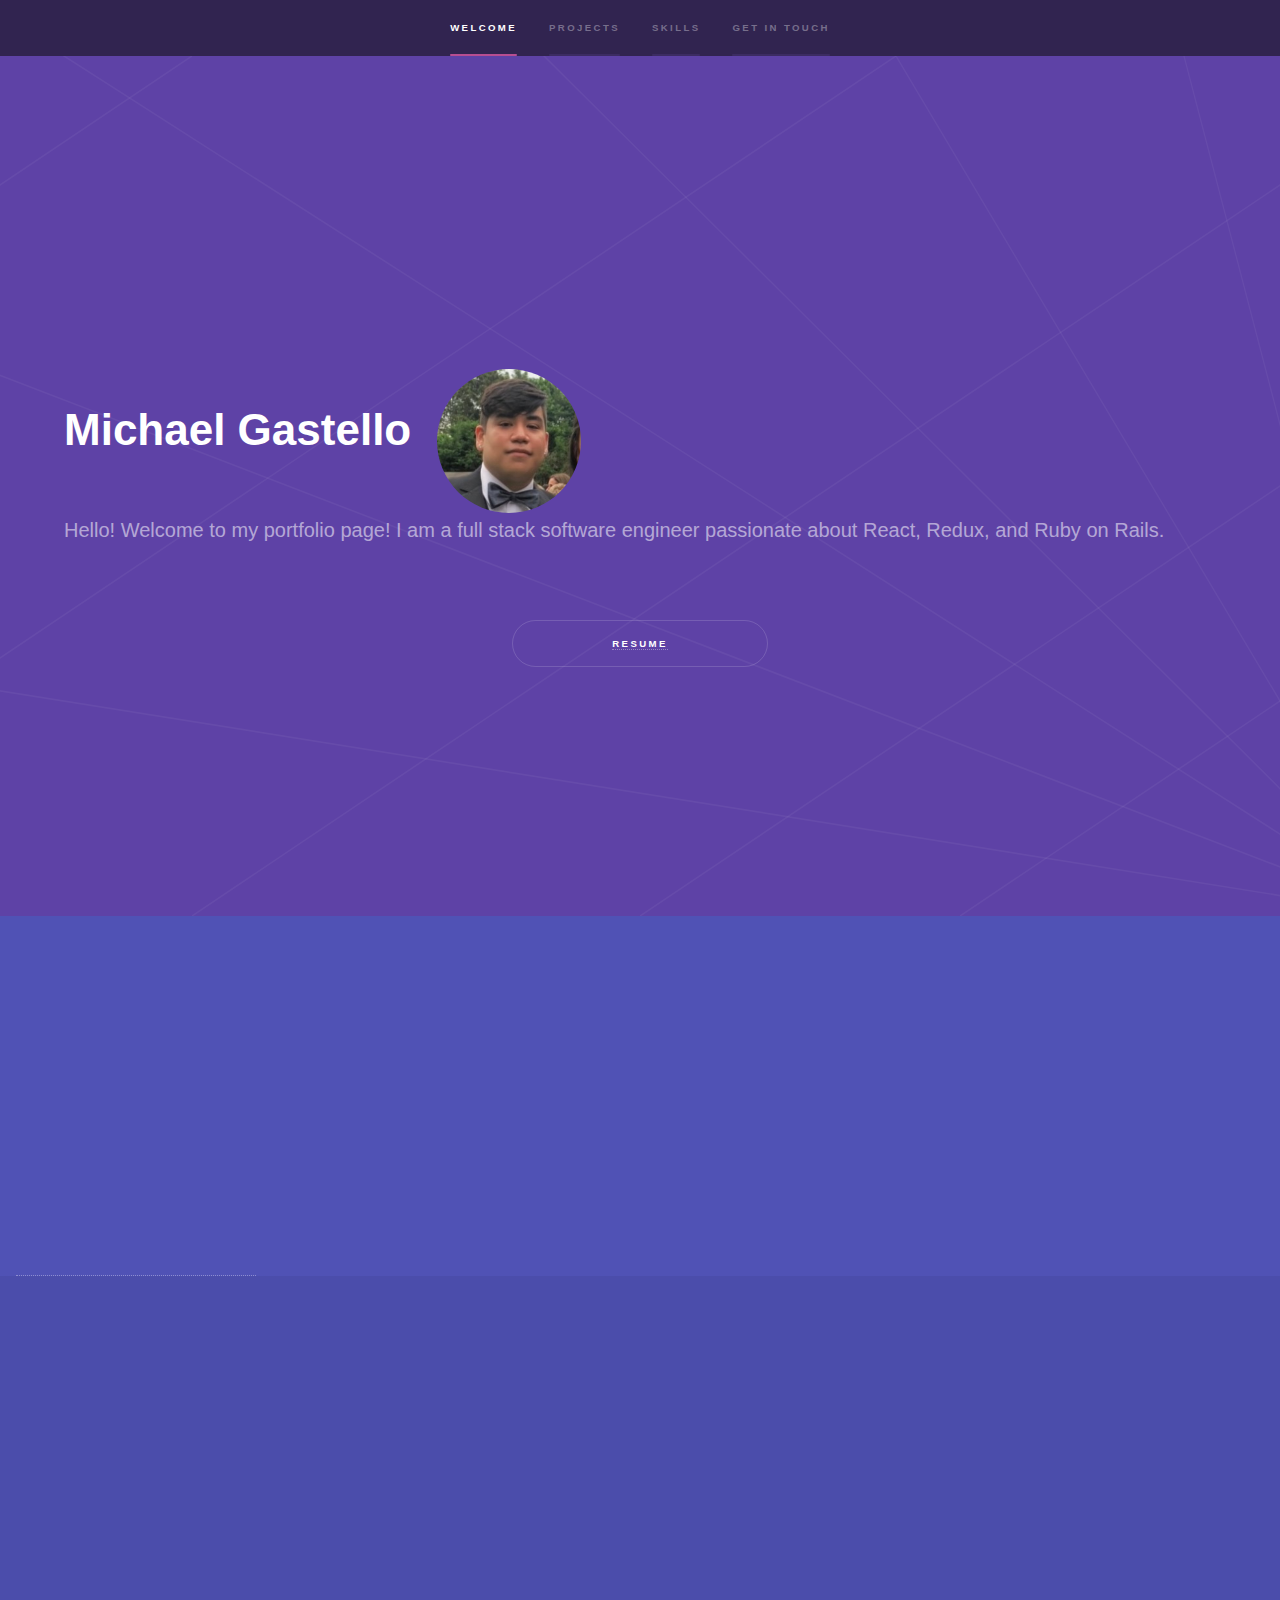
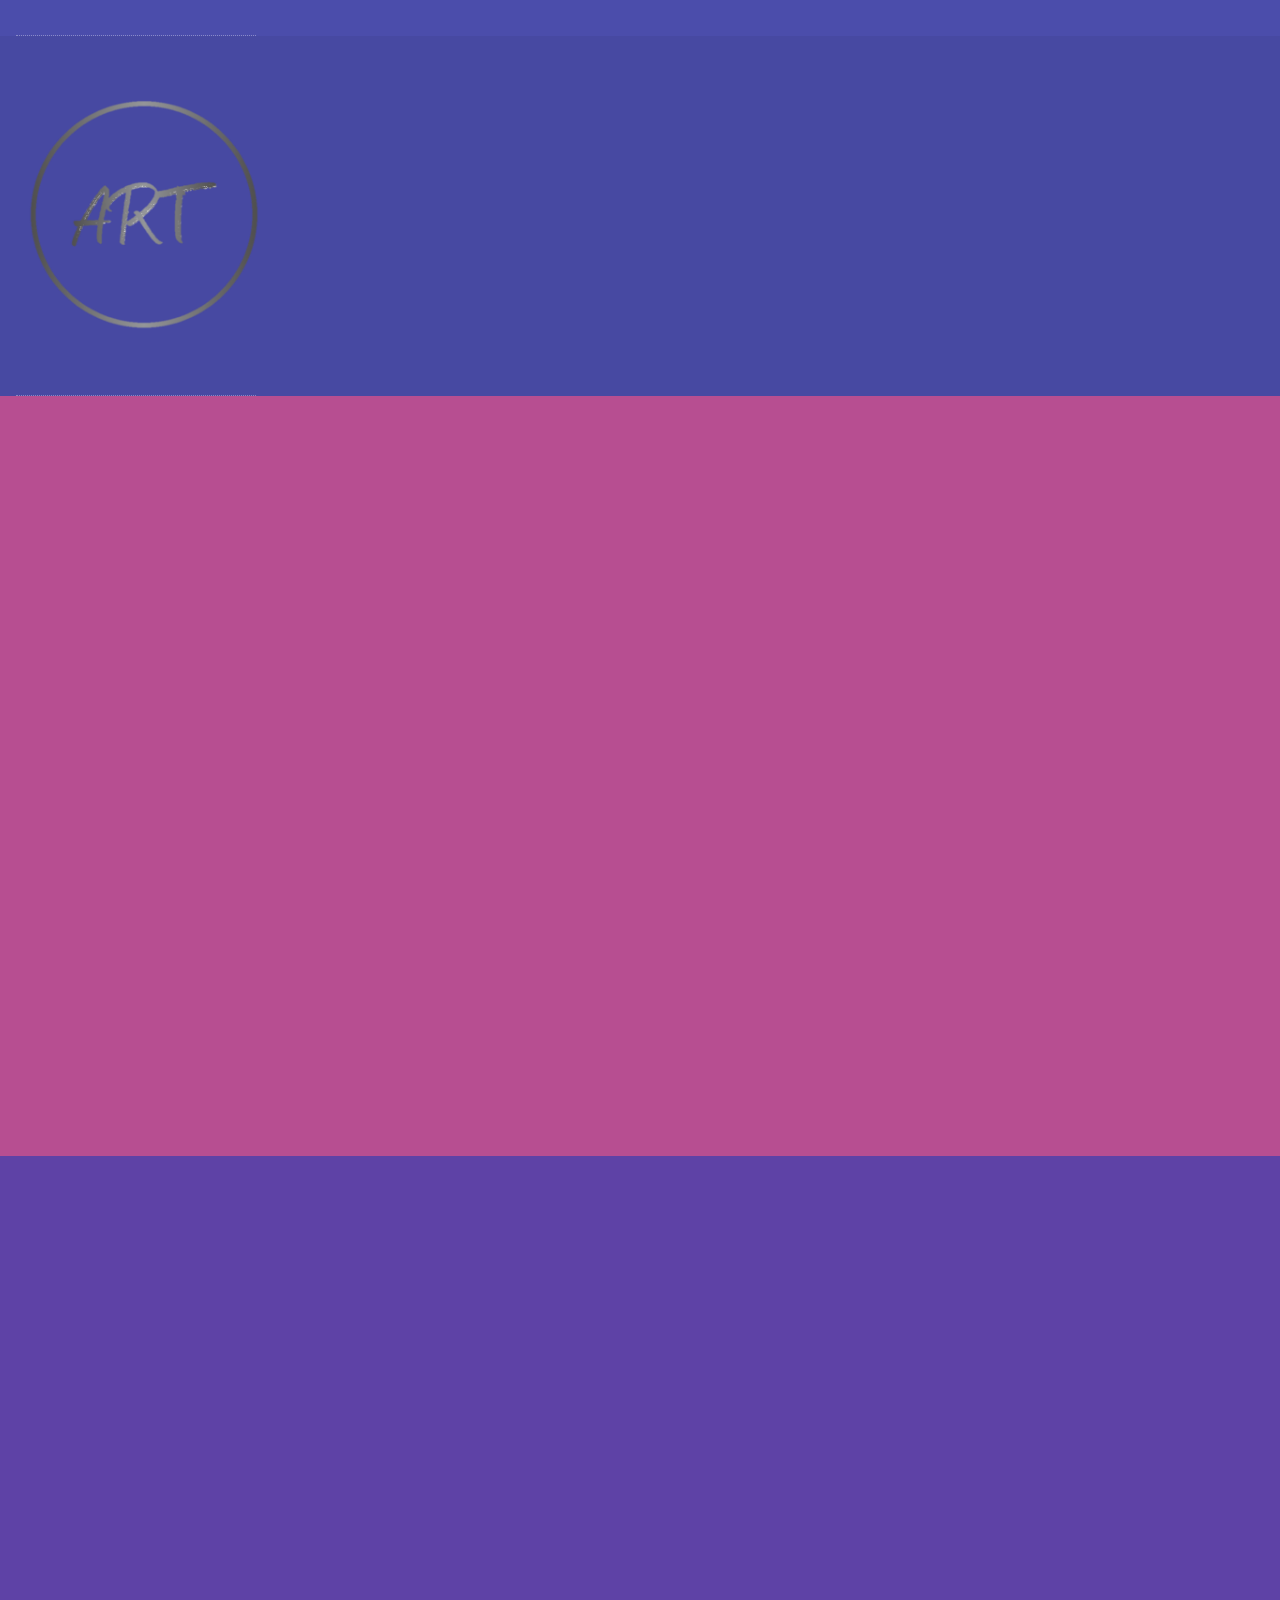
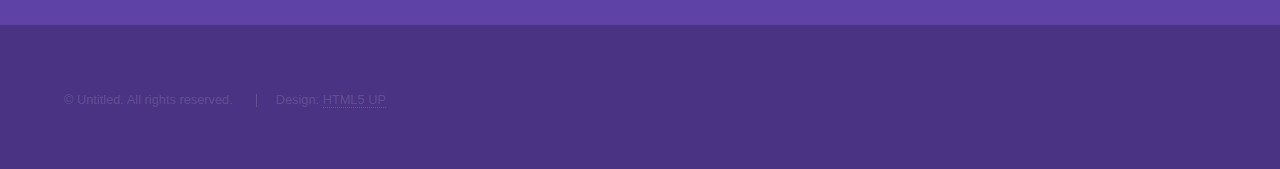
==== commit 7b43348e: "added picture and another resume link" ====
--- a/index.html
+++ b/index.html
@@ -39,10 +39,14 @@
 		<!-- Intro -->
 		<section id="intro" class="wrapper style1 fullscreen fade-up">
 			<div class="inner">
-				<h1>Michael Gastello</h1>
+				<div class="intro-header">
+					<h1>Michael Gastello</h1>
+					<img class="my-pic" src="/images/me.jpeg" alt="me"/>
+				</div>
 				<p>Hello! Welcome to my portfolio page! I am a full stack software engineer passionate about React,
 					Redux, and Ruby on Rails.</p>
 			</div>
+			<button class="resume-button"><a href="/assets/Resume.pdf" target="_blank" rel="noopener noreferrer">Resume</a></button>
 		</section>
 
 		<!-- One -->
--- a/assets/css/main.css
+++ b/assets/css/main.css
@@ -3923,4 +3923,21 @@
 			align-items: center;
 			width: 15em;
 			margin-left: 1em;
+		}
+
+		.resume-button {
+			margin: 0 auto;
+			text-decoration: none;
+			width: 20%;
+		}
+
+		.my-pic {
+			height: 16vh;
+			border-radius: 50%;
+		}
+		
+		.intro-header {
+			display: flex;
+			align-items: center;
+			gap: 2vw;
 		}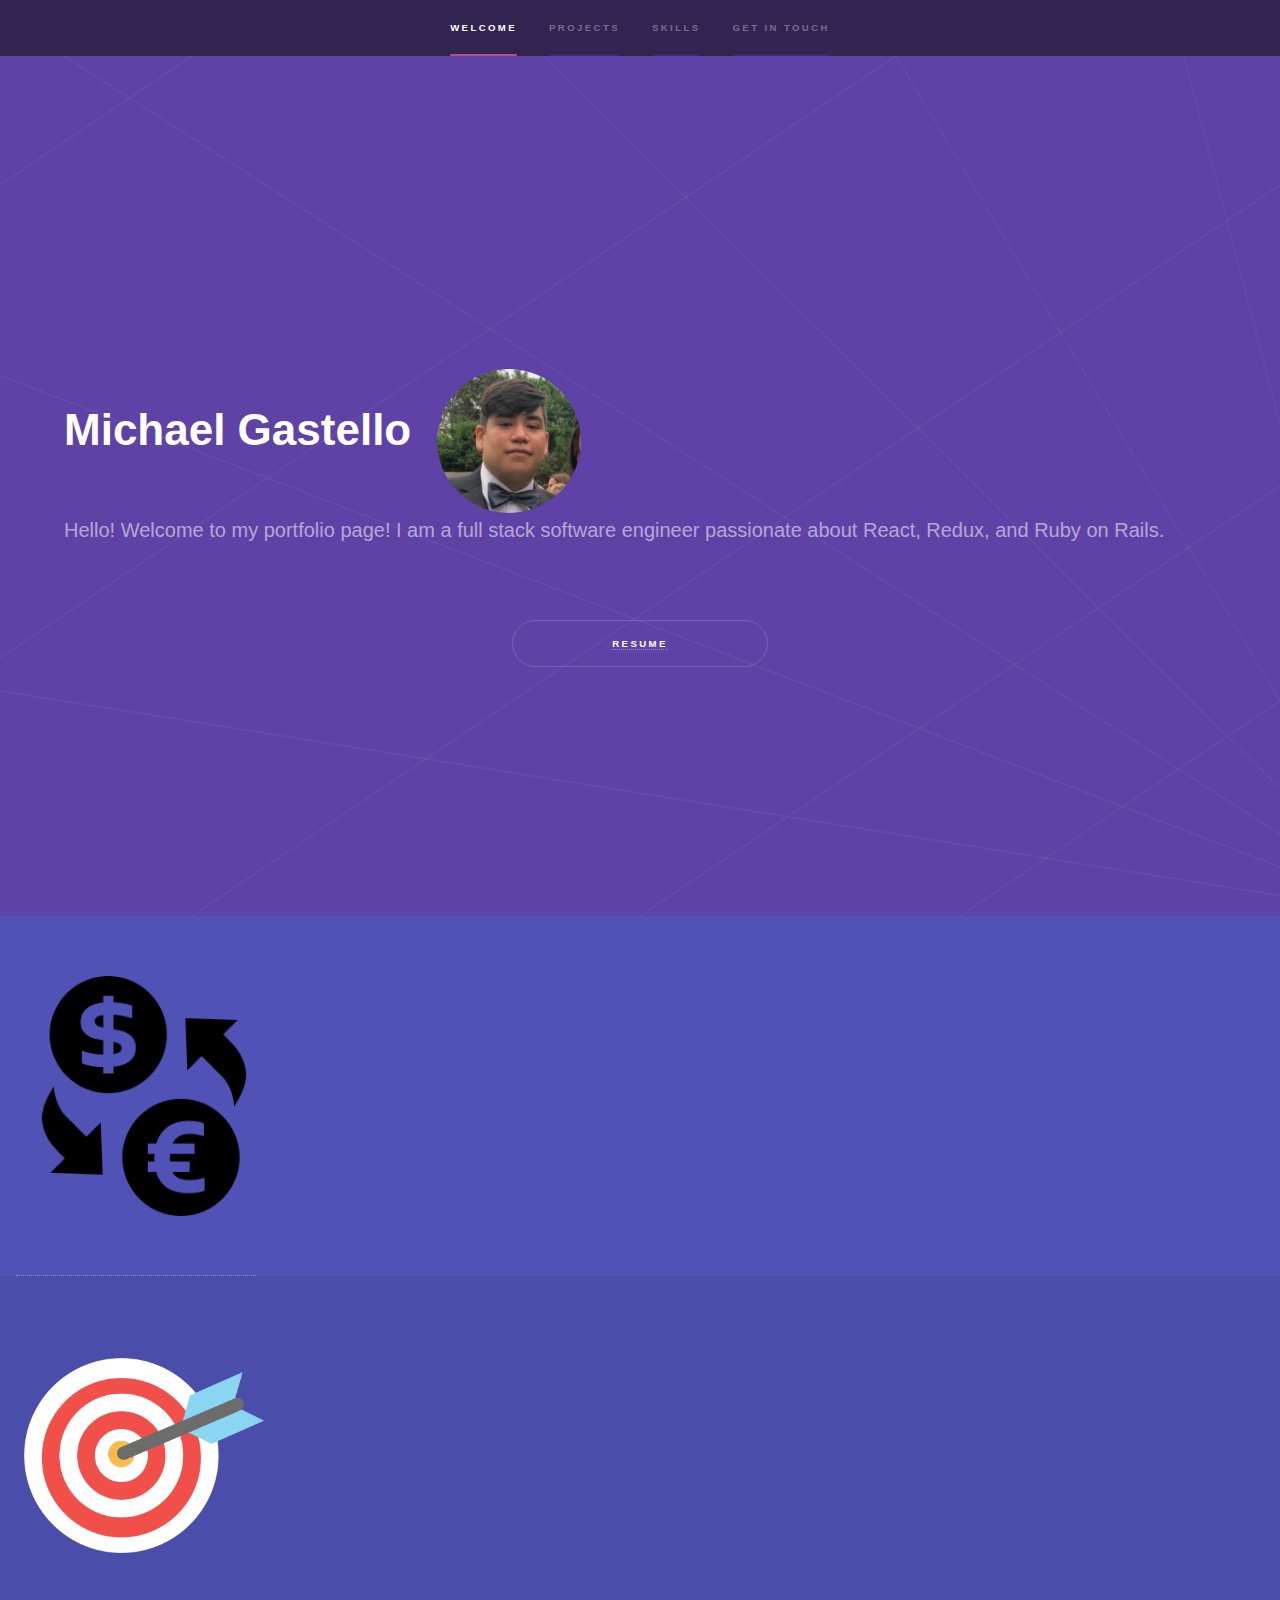
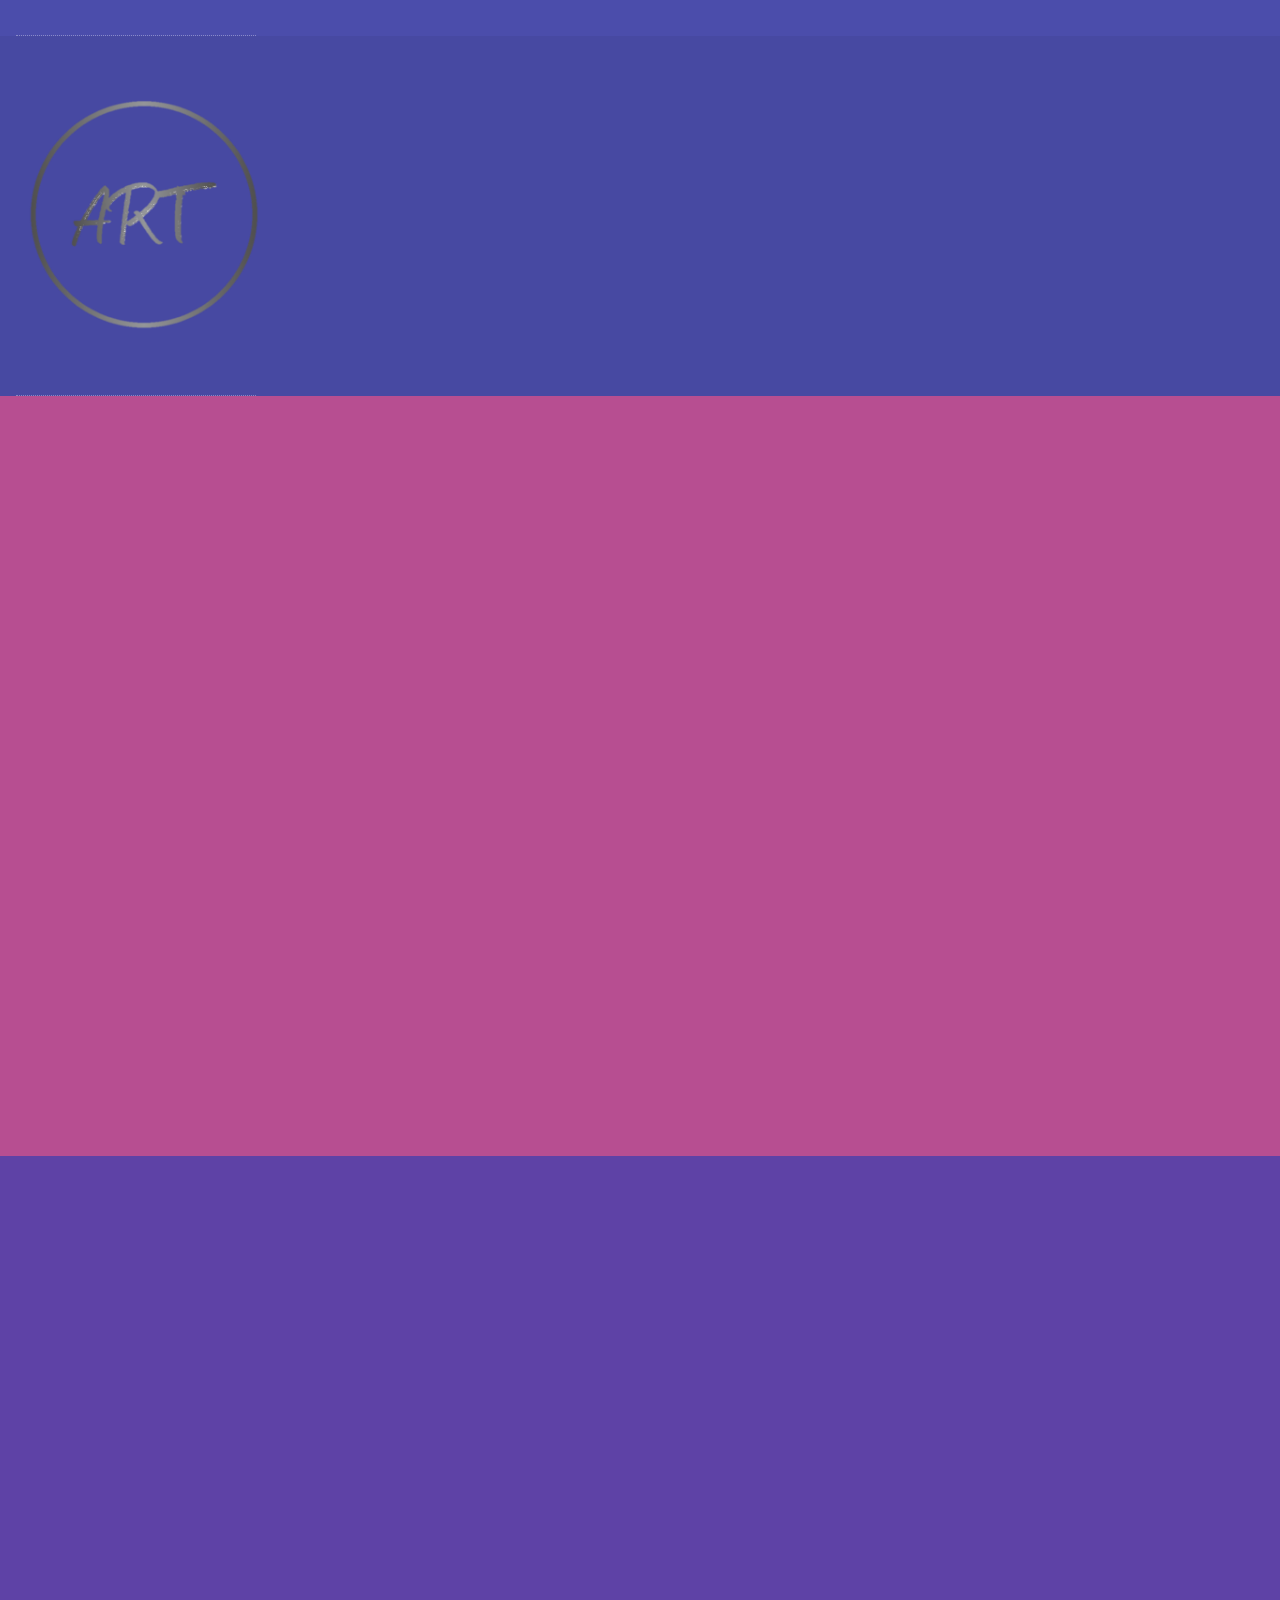
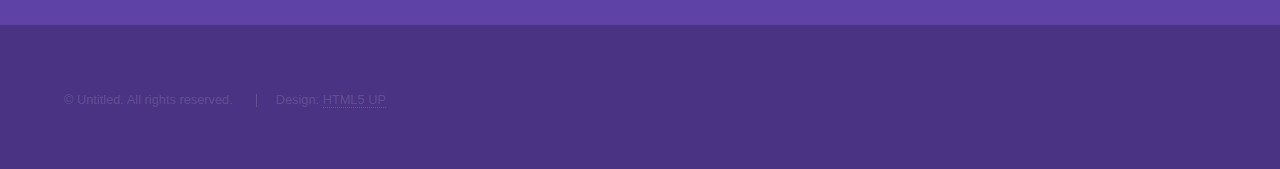
==== commit feeddeba: "added live link to project pages" ====
--- a/index.html
+++ b/index.html
@@ -52,7 +52,7 @@
 		<!-- One -->
 		<section id="one" class="wrapper style2 spotlights">
 			<section>
-				<a href="xChngd.html" class="site-imgs"><img src="https://cdn-icons-png.flaticon.com/512/71/71123.png"
+				<a href="xChngd.html" class="site-imgs"><img src="/images/xChngdLogo.png"
 						alt="" data-position="center center" /></a>
 				<div class="content">
 					<div class="inner">
@@ -66,7 +66,7 @@
 				</div>
 			</section>
 			<section>
-				<a href="Arrow.html" class="site-imgs"><img src="https://gcdnb.pbrd.co/images/94w9oTDhQpAw.png?o=1"
+				<a href="Arrow.html" class="site-imgs"><img src="/images/arrowlogo.png"
 						alt="" data-position="top center" /></a>
 				<div class="content">
 					<div class="inner">
